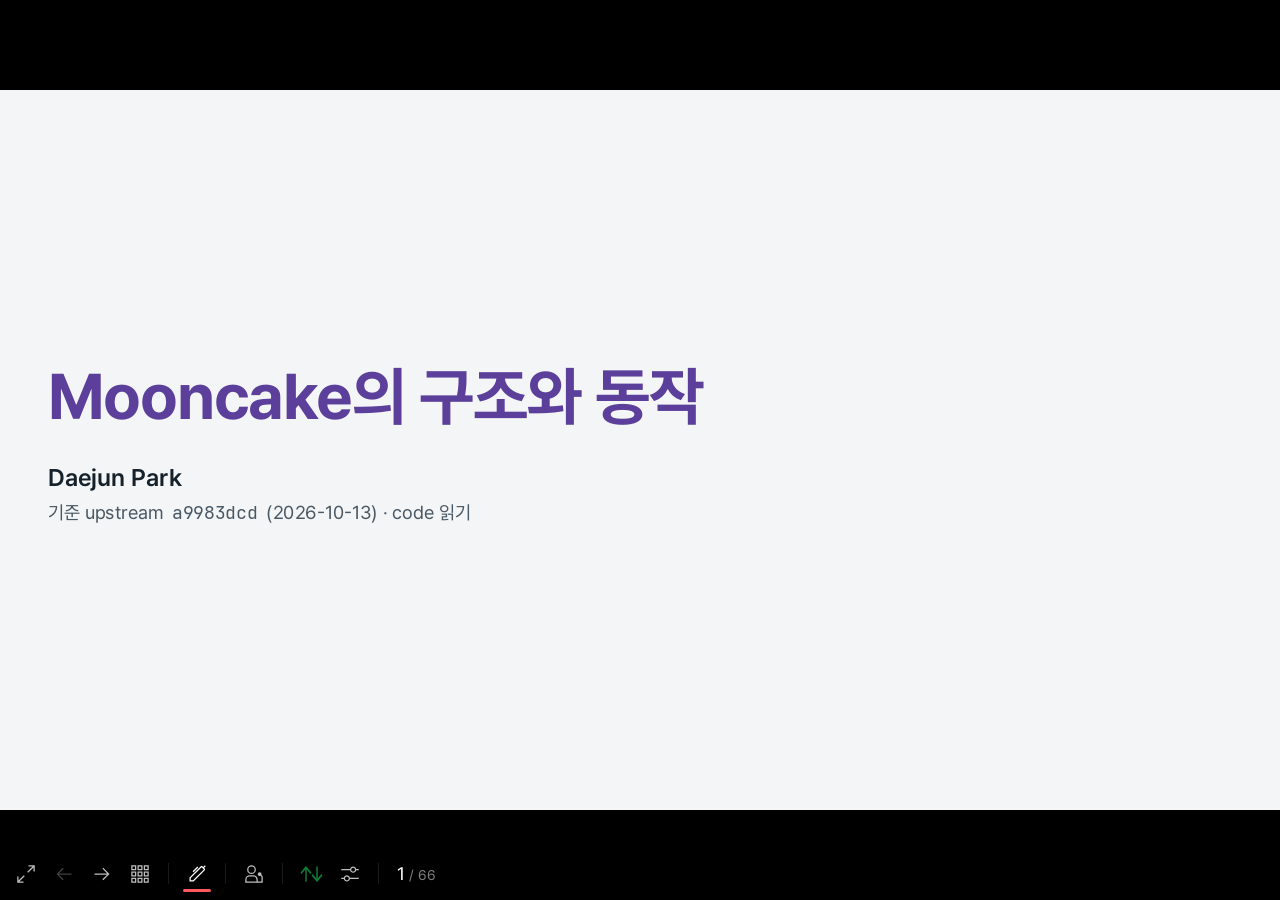
==== index.html @ ca45b79c "Deck build 2026-10-19 (mooncake_study 01-seminar, notes excluded)" ====
<!DOCTYPE html>
<html lang="en">
<head>
<meta charset="utf-8">
<meta name="viewport" content="width=device-width, initial-scale=1">
<title>Mooncake의 구조와 동작 - Slidev</title>
<link rel="icon" href="./favicon.svg">
<meta http-equiv="Content-Type" content="text/html; charset=UTF-8">
<meta property="slidev:version" content="53.0.0">
<meta property="og:title" content="Mooncake의 구조와 동작 - Slidev">  <script type="module" crossorigin src="./assets/index-Ou_PilcK.js"></script>
  <link rel="modulepreload" crossorigin href="./assets/rolldown-runtime-XKyaHtl9.js">
  <link rel="modulepreload" crossorigin href="./assets/modules/shiki-CAIk6gcZ.js">
  <link rel="modulepreload" crossorigin href="./assets/slidev/utils-6lGIOtKX.js">
  <link rel="modulepreload" crossorigin href="./assets/modules/vue-Cpk2nfyh.js">
  <link rel="stylesheet" crossorigin href="./assets/modules/shiki-V4-KMA-J.css">
  <link rel="stylesheet" crossorigin href="./assets/index-D2dKww7X.css">
</head>
<body>
  <div id="app"></div>
  <div id="mermaid-rendering-container"></div>
  
</body>
</html>
---- assets/modules/shiki-V4-KMA-J.css ----
.shiki-magic-move-container{white-space:pre;position:relative}.shiki-magic-move-line-number{opacity:.3;-webkit-user-select:none;user-select:none}.shiki-magic-move-item{transition:color var(--smm-duration,.5s) var(--smm-easing,"ease");display:inline-block}.shiki-magic-move-enter-active,.shiki-magic-move-leave-active,.shiki-magic-move-move{transition:all var(--smm-duration,.5s) var(--smm-easing,"ease")}.shiki-magic-move-container-resize,.shiki-magic-move-container-restyle{transition:all var(--smm-duration,.5s) var(--smm-easing,"ease");transition-delay:calc(var(--smm-duration,.5s)*var(--smm-delay-container,1))}.shiki-magic-move-move{transition-delay:calc(var(--smm-duration,.5s)*var(--smm-delay-move,1) + var(--smm-stagger,0));z-index:1}.shiki-magic-move-enter-active{transition-delay:calc(var(--smm-duration,.5s)*var(--smm-delay-enter,1) + var(--smm-stagger,0));z-index:1}.shiki-magic-move-leave-active{transition-delay:calc(var(--smm-duration,.5s)*var(--smm-delay-leave,1) + var(--smm-stagger,0))}.shiki-magic-move-enter-from,.shiki-magic-move-leave-to{opacity:0}br.shiki-magic-move-leave-active{display:none}.v-popper__popper{z-index:10000;outline:none;top:0;left:0}.v-popper__popper.v-popper__popper--hidden{visibility:hidden;opacity:0;pointer-events:none;transition:opacity .15s,visibility .15s}.v-popper__popper.v-popper__popper--shown{visibility:visible;opacity:1;transition:opacity .15s}.v-popper__popper.v-popper__popper--skip-transition,.v-popper__popper.v-popper__popper--skip-transition>.v-popper__wrapper{transition:none!important}.v-popper__backdrop{width:100%;height:100%;display:none;position:absolute;top:0;left:0}.v-popper__inner{box-sizing:border-box;position:relative;overflow-y:auto}.v-popper__inner>div{z-index:1;max-width:inherit;max-height:inherit;position:relative}.v-popper__arrow-container{width:10px;height:10px;position:absolute}.v-popper__popper--arrow-overflow .v-popper__arrow-container,.v-popper__popper--no-positioning .v-popper__arrow-container{display:none}.v-popper__arrow-inner,.v-popper__arrow-outer{border-style:solid;width:0;height:0;position:absolute;top:0;left:0}.v-popper__arrow-inner{visibility:hidden;border-width:7px}.v-popper__arrow-outer{border-width:6px}.v-popper__popper[data-popper-placement^=top] .v-popper__arrow-inner,.v-popper__popper[data-popper-placement^=bottom] .v-popper__arrow-inner{left:-2px}.v-popper__popper[data-popper-placement^=top] .v-popper__arrow-outer,.v-popper__popper[data-popper-placement^=bottom] .v-popper__arrow-outer{left:-1px}.v-popper__popper[data-popper-placement^=top] .v-popper__arrow-inner,.v-popper__popper[data-popper-placement^=top] .v-popper__arrow-outer{border-bottom-width:0;border-bottom-color:#0000!important;border-left-color:#0000!important;border-right-color:#0000!important}.v-popper__popper[data-popper-placement^=top] .v-popper__arrow-inner{top:-2px}.v-popper__popper[data-popper-placement^=bottom] .v-popper__arrow-container{top:0}.v-popper__popper[data-popper-placement^=bottom] .v-popper__arrow-inner,.v-popper__popper[data-popper-placement^=bottom] .v-popper__arrow-outer{border-top-width:0;border-top-color:#0000!important;border-left-color:#0000!important;border-right-color:#0000!important}.v-popper__popper[data-popper-placement^=bottom] .v-popper__arrow-inner{top:-4px}.v-popper__popper[data-popper-placement^=bottom] .v-popper__arrow-outer{top:-6px}.v-popper__popper[data-popper-placement^=left] .v-popper__arrow-inner,.v-popper__popper[data-popper-placement^=right] .v-popper__arrow-inner{top:-2px}.v-popper__popper[data-popper-placement^=left] .v-popper__arrow-outer,.v-popper__popper[data-popper-placement^=right] .v-popper__arrow-outer{top:-1px}.v-popper__popper[data-popper-placement^=right] .v-popper__arrow-inner,.v-popper__popper[data-popper-placement^=right] .v-popper__arrow-outer{border-left-width:0;border-top-color:#0000!important;border-bottom-color:#0000!important;border-left-color:#0000!important}.v-popper__popper[data-popper-placement^=right] .v-popper__arrow-inner{left:-4px}.v-popper__popper[data-popper-placement^=right] .v-popper__arrow-outer{left:-6px}.v-popper__popper[data-popper-placement^=left] .v-popper__arrow-container{right:-10px}.v-popper__popper[data-popper-placement^=left] .v-popper__arrow-inner,.v-popper__popper[data-popper-placement^=left] .v-popper__arrow-outer{border-right-width:0;border-top-color:#0000!important;border-bottom-color:#0000!important;border-right-color:#0000!important}.v-popper__popper[data-popper-placement^=left] .v-popper__arrow-inner{left:-2px}.v-popper--theme-tooltip .v-popper__inner{color:#fff;background:#000c;border-radius:6px;padding:7px 12px 6px}.v-popper--theme-tooltip .v-popper__arrow-outer{border-color:#000c}.v-popper--theme-dropdown .v-popper__inner{color:#000;background:#fff;border:1px solid #ddd;border-radius:6px;box-shadow:0 6px 30px #0000001a}.v-popper--theme-dropdown .v-popper__arrow-inner{visibility:visible;border-color:#fff}.v-popper--theme-dropdown .v-popper__arrow-outer{border-color:#ddd}:root{--twoslash-border-color:#8888;--twoslash-underline-color:currentColor;--twoslash-highlighted-border:#c37d0d50;--twoslash-highlighted-bg:#c37d0d20;--twoslash-popup-bg:#f8f8f8;--twoslash-popup-color:inherit;--twoslash-popup-shadow:#00000014 0px 1px 4px;--twoslash-docs-color:#888;--twoslash-docs-font:sans-serif;--twoslash-code-font:inherit;--twoslash-code-font-size:1em;--twoslash-matched-color:inherit;--twoslash-unmatched-color:#888;--twoslash-cursor-color:#8888;--twoslash-error-color:#d45656;--twoslash-error-bg:#d4565620;--twoslash-warn-color:#c37d0d;--twoslash-warn-bg:#c37d0d20;--twoslash-tag-color:#3772cf;--twoslash-tag-bg:#3772cf20;--twoslash-tag-warn-color:var(--twoslash-warn-color);--twoslash-tag-warn-bg:var(--twoslash-warn-bg);--twoslash-tag-annotate-color:#1ba673;--twoslash-tag-annotate-bg:#1ba67320}@media (prefers-reduced-motion:reduce){.twoslash *{transition:none!important}}.twoslash:hover .twoslash-hover{border-color:var(--twoslash-underline-color)}.twoslash .twoslash-hover{border-bottom:1px dotted #0000;transition:border-color .3s;position:relative}.twoslash .twoslash-popup-container{opacity:0;background:var(--twoslash-popup-bg);color:var(--twoslash-popup-color);border:1px solid var(--twoslash-border-color);pointer-events:none;z-index:10;-webkit-user-select:none;user-select:none;text-align:left;box-shadow:var(--twoslash-popup-shadow);border-radius:4px;flex-direction:column;transition:opacity .3s;display:inline-flex;position:absolute;transform:translateY(1.1em)}.twoslash .twoslash-query-persisted .twoslash-popup-container{z-index:9;transform:translateY(1.5em)}.twoslash .twoslash-hover:hover .twoslash-popup-container,.twoslash .twoslash-error-hover:hover .twoslash-popup-container,.twoslash .twoslash-query-persisted .twoslash-popup-container,.twoslash .twoslash-query-line .twoslash-popup-container{opacity:1;pointer-events:auto}.twoslash .twoslash-popup-container:hover{-webkit-user-select:auto;user-select:auto}.twoslash .twoslash-popup-arrow{border-top:1px solid var(--twoslash-border-color);border-right:1px solid var(--twoslash-border-color);background:var(--twoslash-popup-bg);pointer-events:none;width:6px;height:6px;position:absolute;top:-4px;left:1em;transform:rotate(-45deg)}.twoslash .twoslash-popup-code,.twoslash .twoslash-popup-error,.twoslash .twoslash-popup-docs{padding:6px 8px!important}.twoslash .twoslash-popup-code{font-family:var(--twoslash-code-font);font-size:var(--twoslash-code-font-size)}.twoslash .twoslash-popup-docs{color:var(--twoslash-docs-color);font-family:var(--twoslash-docs-font);border-top:1px solid var(--twoslash-border-color);font-size:.8em}.twoslash .twoslash-popup-error{color:var(--twoslash-error-color);background-color:var(--twoslash-error-bg);font-family:var(--twoslash-docs-font);font-size:.8em}.twoslash .twoslash-popup-docs-tags{font-family:var(--twoslash-docs-font);flex-direction:column;display:flex}.twoslash .twoslash-popup-docs-tags,.twoslash .twoslash-popup-docs-tag-name{margin-right:.5em}.twoslash .twoslash-popup-docs-tag-name{font-family:var(--twoslash-code-font)}.twoslash .twoslash-query-line .twoslash-popup-container{margin-bottom:1.4em;position:relative;transform:translateY(.6em)}.twoslash .twoslash-error-line{background-color:var(--twoslash-error-bg);border-left:3px solid var(--twoslash-error-color);color:var(--twoslash-error-color);width:max-content;min-width:100%;margin:.2em 0;padding:6px 12px;position:relative}.twoslash .twoslash-error-line.twoslash-error-level-warning{background-color:var(--twoslash-warn-bg);border-left:3px solid var(--twoslash-warn-color);color:var(--twoslash-warn-color)}.twoslash .twoslash-error{background:url("data:image/svg+xml,%3Csvg%20xmlns%3D'http%3A%2F%2Fwww.w3.org%2F2000%2Fsvg'%20viewBox%3D'0%200%206%203'%20enable-background%3D'new%200%200%206%203'%20height%3D'3'%20width%3D'6'%3E%3Cg%20fill%3D'%23c94824'%3E%3Cpolygon%20points%3D'5.5%2C0%202.5%2C3%201.1%2C3%204.1%2C0'%2F%3E%3Cpolygon%20points%3D'4%2C0%206%2C2%206%2C0.6%205.4%2C0'%2F%3E%3Cpolygon%20points%3D'0%2C2%201%2C3%202.4%2C3%200%2C0.6'%2F%3E%3C%2Fg%3E%3C%2Fsvg%3E") 0 100% repeat-x;padding-bottom:2px}.twoslash .twoslash-error.twoslash-error-level-warning{background:url("data:image/svg+xml,%3Csvg%20xmlns%3D'http%3A%2F%2Fwww.w3.org%2F2000%2Fsvg'%20viewBox%3D'0%200%206%203'%20enable-background%3D'new%200%200%206%203'%20height%3D'3'%20width%3D'6'%3E%3Cg%20fill%3D'%23c37d0d'%3E%3Cpolygon%20points%3D'5.5%2C0%202.5%2C3%201.1%2C3%204.1%2C0'%2F%3E%3Cpolygon%20points%3D'4%2C0%206%2C2%206%2C0.6%205.4%2C0'%2F%3E%3Cpolygon%20points%3D'0%2C2%201%2C3%202.4%2C3%200%2C0.6'%2F%3E%3C%2Fg%3E%3C%2Fsvg%3E") 0 100% repeat-x;padding-bottom:2px}.twoslash .twoslash-completion-cursor{position:relative}.twoslash .twoslash-completion-cursor .twoslash-completion-list{-webkit-user-select:none;user-select:none;z-index:8;box-shadow:var(--twoslash-popup-shadow);background:var(--twoslash-popup-bg);border:1px solid var(--twoslash-border-color);margin:3px 0 0 -1px;display:inline-block;position:absolute;top:0;left:0;transform:translateY(1.2em)}.twoslash-completion-list{flex-direction:column;gap:4px;width:240px;padding:4px;font-size:.8rem;display:flex}.twoslash-completion-list:hover{-webkit-user-select:auto;user-select:auto}.twoslash-completion-list:before{background-color:var(--twoslash-cursor-color);content:" ";width:2px;height:1.4em;position:absolute;top:-1.6em;left:-1px}.twoslash-completion-list li{align-items:center;gap:.25em;line-height:1em;display:flex;overflow:hidden}.twoslash-completion-list li span.twoslash-completions-unmatched{color:var(--twoslash-unmatched-color)}.twoslash-completion-list .deprecated{opacity:.5;text-decoration:line-through}.twoslash-completion-list li span.twoslash-completions-matched{color:var(--twoslash-matched-color)}.twoslash-highlighted{background-color:var(--twoslash-highlighted-bg);border:1px solid var(--twoslash-highlighted-border);border-radius:4px;margin:-1px -3px;padding:1px 2px}.twoslash-completion-list .twoslash-completions-icon{color:var(--twoslash-unmatched-color);flex:none;width:1em}.twoslash .twoslash-tag-line{background-color:var(--twoslash-tag-bg);border-left:3px solid var(--twoslash-tag-color);color:var(--twoslash-tag-color);align-items:center;gap:.3em;width:max-content;min-width:100%;margin:.2em 0;padding:6px 10px;display:flex;position:relative}.twoslash .twoslash-tag-line .twoslash-tag-icon{width:1.1em;color:inherit}.twoslash .twoslash-tag-line.twoslash-tag-error-line{background-color:var(--twoslash-error-bg);border-left:3px solid var(--twoslash-error-color);color:var(--twoslash-error-color)}.twoslash .twoslash-tag-line.twoslash-tag-warn-line{background-color:var(--twoslash-tag-warn-bg);border-left:3px solid var(--twoslash-tag-warn-color);color:var(--twoslash-tag-warn-color)}.twoslash .twoslash-tag-line.twoslash-tag-annotate-line{background-color:var(--twoslash-tag-annotate-bg);border-left:3px solid var(--twoslash-tag-annotate-color);color:var(--twoslash-tag-annotate-color)}:root{--twoslash-popup-bg:var(--vp-c-bg,inherit);--twoslash-popup-color:var(--vp-c-text-1);--twoslash-docs-color:var(--vp-c-text-1);--twoslash-docs-font:var(--vp-font-family-base);--twoslash-code-font:var(--vp-font-family-mono);--twoslash-code-size:var(--vp-code-font-size);--twoslash-underline-color:#8888;--twoslash-border-color:var(--vp-c-border);--twoslash-cursor-color:var(--vp-c-brand);--twoslash-matched-color:var(--vp-c-brand);--twoslash-unmatched-color:var(--vp-c-text-2)}.v-popper--theme-twoslash{z-index:calc(var(--vp-z-index-local-nav) - 1)}.v-popper--theme-twoslash .v-popper__inner{background:var(--twoslash-popup-bg);color:var(--twoslash-popup-color);border-color:var(--twoslash-border-color)}.v-popper--theme-twoslash .v-popper__arrow-outer{border-color:var(--twoslash-border-color)}.v-popper--theme-twoslash .v-popper__arrow-inner{border-color:var(--twoslash-popup-bg)}.twoslash-popup-container{transform:translateY(1.5em)}.twoslash-query-persisted .twoslash-popup-container{transform:translateY(1.8em)}.twoslash .v-popper{display:inline-block}.twoslash-completion-list .twoslash-completions-icon{color:var(--twoslash-unmatched-color)!important}.twoslash-floating .twoslash-popup-code{width:fit-content;min-width:100%;max-width:600px;line-height:var(--vp-code-line-height);font-size:var(--twoslash-code-size);white-space:pre-wrap;padding:6px 12px;transition:color .5s;display:block}.twoslash-floating .twoslash-popup-docs,.twoslash-floating .twoslash-popup-error{font-family:var(--twoslash-docs-font);text-wrap:balance;max-width:700px;max-height:500px;font-size:.9em;overflow:hidden auto;padding:12px!important}.twoslash-floating .twoslash-popup-docs p:first-child,.twoslash-floating .twoslash-popup-error p:first-child{margin-top:0}.twoslash-floating .twoslash-popup-docs p:last-child,.twoslash-floating .twoslash-popup-error p:last-child{margin-bottom:0}.twoslash-floating .twoslash-popup-docs{border-top:1px solid var(--twoslash-border-color);color:var(--twoslash-docs-color)}.twoslash-floating .twoslash-popup-error{color:var(--twoslash-error-color)}.twoslash-floating .twoslash-popup-error.twoslash-error-level-warning{color:var(--twoslash-warn-color)}.twoslash-floating .twoslash-popup-docs p,.twoslash-floating .twoslash-popup-error p{text-wrap:balance;margin:6px 0}.twoslash-floating .twoslash-popup-docs pre .twoslash-floating .twoslash-popup-error pre{background-color:var(--vp-code-block-bg);border-radius:8px;margin:6px -2px;padding:12px;overflow-x:auto}.twoslash-floating .twoslash-popup-docs-tags{flex-direction:column;display:flex;padding:8px 12px!important}.twoslash-floating .twoslash-popup-docs-tags .twoslash-popup-docs-tag-name{font-family:var(--twoslash-code-font);color:var(--twoslash-unmatched-color);margin-right:.5em}.twoslash-completion-cursor{background:var(--twoslash-cursor-color);-webkit-user-select:none;user-select:none;width:2px;height:1.2em;margin-bottom:-.2em;display:inline-block}.twoslash-floating.twoslash-completion .v-popper__arrow-container{display:none}.twoslash-floating.twoslash-completion .twoslash-completion-list{font-family:var(--twoslash-code-font);padding:6px;font-size:var(--twoslash-code-size)!important}.twoslash-floating.twoslash-completion .twoslash-completion-list li{padding:3px 0}.twoslash-error:empty,.twoslash-error-empty{vertical-align:middle;min-width:.55em;min-height:1.2em;display:inline-block}
---- assets/index-D2dKww7X.css ----
*,:before,:after{box-sizing:border-box;border-style:solid;border-width:0;border-color:var(--un-default-border-color,#e5e7eb)}:before,:after{--un-content:""}html,:host{-webkit-text-size-adjust:100%;tab-size:4;font-feature-settings:normal;font-variation-settings:normal;-webkit-tap-highlight-color:transparent;font-family:ui-sans-serif,system-ui,sans-serif,Apple Color Emoji,Segoe UI Emoji,Segoe UI Symbol,Noto Color Emoji;line-height:1.5}body{line-height:inherit;margin:0}hr{height:0;color:inherit;border-top-width:1px}abbr:where([title]){-webkit-text-decoration:underline dotted;text-decoration:underline dotted}h1,h2,h3,h4,h5,h6{font-size:inherit;font-weight:inherit}a{color:inherit;-webkit-text-decoration:inherit;text-decoration:inherit}b,strong{font-weight:bolder}code,kbd,samp,pre{font-feature-settings:normal;font-variation-settings:normal;font-family:ui-monospace,SFMono-Regular,Menlo,Monaco,Consolas,Liberation Mono,Courier New,monospace;font-size:1em}small{font-size:80%}sub,sup{vertical-align:baseline;font-size:75%;line-height:0;position:relative}sub{bottom:-.25em}sup{top:-.5em}table{text-indent:0;border-color:inherit;border-collapse:collapse}button,input,optgroup,select,textarea{font-feature-settings:inherit;font-variation-settings:inherit;font-family:inherit;font-size:100%;font-weight:inherit;line-height:inherit;color:inherit;margin:0;padding:0}button,select{text-transform:none}button,[type=button],[type=reset],[type=submit]{-webkit-appearance:button;background-color:#0000;background-image:none}:-moz-focusring{outline:auto}:-moz-ui-invalid{box-shadow:none}progress{vertical-align:baseline}::-webkit-inner-spin-button{height:auto}::-webkit-outer-spin-button{height:auto}[type=search]{-webkit-appearance:textfield;outline-offset:-2px}::-webkit-search-decoration{-webkit-appearance:none}::-webkit-file-upload-button{-webkit-appearance:button;font:inherit}summary{display:list-item}blockquote,dl,dd,h1,h2,h3,h4,h5,h6,hr,figure,p,pre{margin:0}fieldset{margin:0;padding:0}legend{padding:0}ol,ul,menu{margin:0;padding:0;list-style:none}dialog{padding:0}textarea{resize:vertical}input::placeholder,textarea::placeholder{opacity:1;color:#9ca3af}button,[role=button]{cursor:pointer}:disabled{cursor:default}img,svg,video,canvas,audio,iframe,embed,object{vertical-align:middle;display:block}img,video{max-width:100%;height:auto}[hidden]:where(:not([hidden=until-found])){display:none}*,:before,:after,::backdrop{--un-rotate:0;--un-rotate-x:0;--un-rotate-y:0;--un-rotate-z:0;--un-scale-x:1;--un-scale-y:1;--un-scale-z:1;--un-skew-x:0;--un-skew-y:0;--un-translate-x:0;--un-translate-y:0;--un-translate-z:0;--un-pan-x: ;--un-pan-y: ;--un-pinch-zoom: ;--un-scroll-snap-strictness:proximity;--un-ordinal: ;--un-slashed-zero: ;--un-numeric-figure: ;--un-numeric-spacing: ;--un-numeric-fraction: ;--un-border-spacing-x:0;--un-border-spacing-y:0;--un-ring-offset-shadow:0 0 #0000;--un-ring-shadow:0 0 #0000;--un-shadow-inset: ;--un-shadow:0 0 #0000;--un-ring-inset: ;--un-ring-offset-width:0px;--un-ring-offset-color:#fff;--un-ring-width:0px;--un-ring-color:#93c5fd80;--un-blur: ;--un-brightness: ;--un-contrast: ;--un-drop-shadow: ;--un-grayscale: ;--un-hue-rotate: ;--un-invert: ;--un-saturate: ;--un-sepia: ;--un-backdrop-blur: ;--un-backdrop-brightness: ;--un-backdrop-contrast: ;--un-backdrop-grayscale: ;--un-backdrop-hue-rotate: ;--un-backdrop-invert: ;--un-backdrop-opacity: ;--un-backdrop-saturate: ;--un-backdrop-sepia: }.prose{color:var(--un-prose-body);max-width:65ch}.prose :where(p):not(:where([class~=not-prose],[class~=not-prose] *)){margin-top:1.25em;margin-bottom:1.25em}.prose :where([class~=lead]):not(:where([class~=not-prose],[class~=not-prose] *)){color:var(--un-prose-lead);margin-top:1.2em;margin-bottom:1.2em;font-size:1.25em;line-height:1.6}.prose :where(a):not(:where([class~=not-prose],[class~=not-prose] *)){color:var(--un-prose-links);font-weight:500;text-decoration:underline}.prose :where(strong):not(:where([class~=not-prose],[class~=not-prose] *)){color:var(--un-prose-bold);font-weight:600}.prose :where(a strong):not(:where([class~=not-prose],[class~=not-prose] *)),.prose :where(blockquote strong):not(:where([class~=not-prose],[class~=not-prose] *)),.prose :where(thead th strong):not(:where([class~=not-prose],[class~=not-prose] *)){color:inherit}.prose :where(ol):not(:where([class~=not-prose],[class~=not-prose] *)){margin-top:1.25em;margin-bottom:1.25em;padding-inline-start:1.625em;list-style-type:decimal}.prose :where(ol[type=A]):not(:where([class~=not-prose],[class~=not-prose] *)){list-style-type:upper-alpha}.prose :where(ol[type=a]):not(:where([class~=not-prose],[class~=not-prose] *)){list-style-type:lower-alpha}.prose :where(ol[type=A s]):not(:where([class~=not-prose],[class~=not-prose] *)){list-style-type:upper-alpha}.prose :where(ol[type=a s]):not(:where([class~=not-prose],[class~=not-prose] *)){list-style-type:lower-alpha}.prose :where(ol[type=I]):not(:where([class~=not-prose],[class~=not-prose] *)){list-style-type:upper-roman}.prose :where(ol[type=i]):not(:where([class~=not-prose],[class~=not-prose] *)){list-style-type:lower-roman}.prose :where(ol[type=I s]):not(:where([class~=not-prose],[class~=not-prose] *)){list-style-type:upper-roman}.prose :where(ol[type=i s]):not(:where([class~=not-prose],[class~=not-prose] *)){list-style-type:lower-roman}.prose :where(ol[type="1"]):not(:where([class~=not-prose],[class~=not-prose] *)){list-style-type:decimal}.prose :where(ul):not(:where([class~=not-prose],[class~=not-prose] *)){margin-top:1.25em;margin-bottom:1.25em;padding-inline-start:1.625em;list-style-type:disc}.prose :where(ol>li):not(:where([class~=not-prose],[class~=not-prose] *))::marker{color:var(--un-prose-counters);font-weight:400}.prose :where(ul>li):not(:where([class~=not-prose],[class~=not-prose] *))::marker{color:var(--un-prose-bullets)}.prose :where(dt):not(:where([class~=not-prose],[class~=not-prose] *)){color:var(--un-prose-headings);margin-top:1.25em;font-weight:600}.prose :where(hr):not(:where([class~=not-prose],[class~=not-prose] *)){border-color:var(--un-prose-hr);border-top-width:1px;margin-top:3em;margin-bottom:3em}.prose :where(blockquote):not(:where([class~=not-prose],[class~=not-prose] *)){color:var(--un-prose-quotes);border-inline-start-width:.25rem;border-inline-start-color:var(--un-prose-quote-borders);quotes:"“""”""‘""’";margin-top:1.6em;margin-bottom:1.6em;padding-inline-start:1em;font-style:italic;font-weight:500}.prose :where(blockquote p:first-of-type):not(:where([class~=not-prose],[class~=not-prose] *)):before{content:open-quote}.prose :where(blockquote p:last-of-type):not(:where([class~=not-prose],[class~=not-prose] *)):after{content:close-quote}.prose :where(h1):not(:where([class~=not-prose],[class~=not-prose] *)){color:var(--un-prose-headings);margin-top:0;margin-bottom:.888889em;font-size:2.25em;font-weight:800;line-height:1.11111}.prose :where(h1 strong):not(:where([class~=not-prose],[class~=not-prose] *)){color:inherit;font-weight:900}.prose :where(h2):not(:where([class~=not-prose],[class~=not-prose] *)){color:var(--un-prose-headings);margin-top:2em;margin-bottom:1em;font-size:1.5em;font-weight:700;line-height:1.33333}.prose :where(h2 strong):not(:where([class~=not-prose],[class~=not-prose] *)){color:inherit;font-weight:800}.prose :where(h3):not(:where([class~=not-prose],[class~=not-prose] *)){color:var(--un-prose-headings);margin-top:1.6em;margin-bottom:.6em;font-size:1.25em;font-weight:600;line-height:1.6}.prose :where(h3 strong):not(:where([class~=not-prose],[class~=not-prose] *)){color:inherit;font-weight:700}.prose :where(h4):not(:where([class~=not-prose],[class~=not-prose] *)){color:var(--un-prose-headings);margin-top:1.5em;margin-bottom:.5em;font-weight:600;line-height:1.5}.prose :where(h4 strong):not(:where([class~=not-prose],[class~=not-prose] *)){color:inherit;font-weight:700}.prose :where(img):not(:where([class~=not-prose],[class~=not-prose] *)){margin-top:2em;margin-bottom:2em}.prose :where(picture):not(:where([class~=not-prose],[class~=not-prose] *)){margin-top:2em;margin-bottom:2em;display:block}.prose :where(video):not(:where([class~=not-prose],[class~=not-prose] *)){margin-top:2em;margin-bottom:2em}.prose :where(kbd):not(:where([class~=not-prose],[class~=not-prose] *)){color:var(--un-prose-kbd);box-shadow:0 0 0 1px rgb(var(--un-prose-kbd-shadows) / 10%), 0 3px 0 rgb(var(--un-prose-kbd-shadows) / 10%);padding-top:.1875em;padding-inline-end:.375em;padding-bottom:.1875em;border-radius:.3125rem;padding-inline-start:.375em;font-family:inherit;font-size:.875em;font-weight:500}.prose :where(code):not(:where([class~=not-prose],[class~=not-prose] *)){color:var(--un-prose-code);font-size:.875em;font-weight:600}.prose :where(code):not(:where([class~=not-prose],[class~=not-prose] *)):before,.prose :where(code):not(:where([class~=not-prose],[class~=not-prose] *)):after{content:"`"}.prose :where(a code):not(:where([class~=not-prose],[class~=not-prose] *)),.prose :where(h1 code):not(:where([class~=not-prose],[class~=not-prose] *)){color:inherit}.prose :where(h2 code):not(:where([class~=not-prose],[class~=not-prose] *)){color:inherit;font-size:.875em}.prose :where(h3 code):not(:where([class~=not-prose],[class~=not-prose] *)){color:inherit;font-size:.9em}.prose :where(h4 code):not(:where([class~=not-prose],[class~=not-prose] *)),.prose :where(blockquote code):not(:where([class~=not-prose],[class~=not-prose] *)),.prose :where(thead th code):not(:where([class~=not-prose],[class~=not-prose] *)){color:inherit}.prose :where(pre):not(:where([class~=not-prose],[class~=not-prose] *)){color:var(--un-prose-pre-code);background-color:var(--un-prose-pre-bg);padding-top:.857143em;padding-inline-end:1.14286em;padding-bottom:.857143em;border-radius:.375rem;margin-top:1.71429em;margin-bottom:1.71429em;padding-inline-start:1.14286em;font-size:.875em;font-weight:400;line-height:1.71429;overflow-x:auto}.prose :where(pre code):not(:where([class~=not-prose],[class~=not-prose] *)){font-weight:inherit;color:inherit;font-size:inherit;font-family:inherit;line-height:inherit;background-color:#0000;border-width:0;border-radius:0;padding:0}.prose :where(pre code):not(:where([class~=not-prose],[class~=not-prose] *)):before,.prose :where(pre code):not(:where([class~=not-prose],[class~=not-prose] *)):after{content:none}.prose :where(table):not(:where([class~=not-prose],[class~=not-prose] *)){table-layout:auto;width:100%;margin-top:2em;margin-bottom:2em;font-size:.875em;line-height:1.71429}.prose :where(thead):not(:where([class~=not-prose],[class~=not-prose] *)){border-bottom-width:1px;border-bottom-color:var(--un-prose-th-borders)}.prose :where(thead th):not(:where([class~=not-prose],[class~=not-prose] *)){color:var(--un-prose-headings);vertical-align:bottom;padding-inline-end:.571429em;padding-bottom:.571429em;padding-inline-start:.571429em;font-weight:600}.prose :where(tbody tr):not(:where([class~=not-prose],[class~=not-prose] *)){border-bottom-width:1px;border-bottom-color:var(--un-prose-td-borders)}.prose :where(tbody tr:last-child):not(:where([class~=not-prose],[class~=not-prose] *)){border-bottom-width:0}.prose :where(tbody td):not(:where([class~=not-prose],[class~=not-prose] *)){vertical-align:baseline}.prose :where(tfoot):not(:where([class~=not-prose],[class~=not-prose] *)){border-top-width:1px;border-top-color:var(--un-prose-th-borders)}.prose :where(tfoot td):not(:where([class~=not-prose],[class~=not-prose] *)){vertical-align:top}.prose :where(th,td):not(:where([class~=not-prose],[class~=not-prose] *)){text-align:start}.prose :where(figure>*):not(:where([class~=not-prose],[class~=not-prose] *)){margin-top:0;margin-bottom:0}.prose :where(figcaption):not(:where([class~=not-prose],[class~=not-prose] *)){color:var(--un-prose-captions);margin-top:.857143em;font-size:.875em;line-height:1.42857}.prose{font-size:1rem;line-height:1.75}.prose :where(picture>img):not(:where([class~=not-prose],[class~=not-prose] *)){margin-top:0;margin-bottom:0}.prose :where(li):not(:where([class~=not-prose],[class~=not-prose] *)){margin-top:.5em;margin-bottom:.5em}.prose :where(ol>li):not(:where([class~=not-prose],[class~=not-prose] *)),.prose :where(ul>li):not(:where([class~=not-prose],[class~=not-prose] *)){padding-inline-start:.375em}.prose :where():not(:where([class~=not-prose],[class~=not-prose] *)){margin-top:1.25em;margin-bottom:1.25em}.prose :where(ul ul,ul ol,ol ul,ol ol):not(:where([class~=not-prose],[class~=not-prose] *)){margin-top:.75em;margin-bottom:.75em}.prose :where(dl):not(:where([class~=not-prose],[class~=not-prose] *)){margin-top:1.25em;margin-bottom:1.25em}.prose :where(dd):not(:where([class~=not-prose],[class~=not-prose] *)){margin-top:.5em;padding-inline-start:1.625em}.prose :where(hr+*):not(:where([class~=not-prose],[class~=not-prose] *)),.prose :where(h2+*):not(:where([class~=not-prose],[class~=not-prose] *)),.prose :where(h3+*):not(:where([class~=not-prose],[class~=not-prose] *)),.prose :where(h4+*):not(:where([class~=not-prose],[class~=not-prose] *)){margin-top:0}.prose :where(thead th:first-child):not(:where([class~=not-prose],[class~=not-prose] *)){padding-inline-start:0}.prose :where(thead th:last-child):not(:where([class~=not-prose],[class~=not-prose] *)){padding-inline-end:0}.prose :where(tbody td,tfoot td):not(:where([class~=not-prose],[class~=not-prose] *)){padding-top:.571429em;padding-inline-end:.571429em;padding-bottom:.571429em;padding-inline-start:.571429em}.prose :where(tbody td:first-child,tfoot td:first-child):not(:where([class~=not-prose],[class~=not-prose] *)){padding-inline-start:0}.prose :where(tbody td:last-child,tfoot td:last-child):not(:where([class~=not-prose],[class~=not-prose] *)){padding-inline-end:0}.prose :where(figure):not(:where([class~=not-prose],[class~=not-prose] *)){margin-top:2em;margin-bottom:2em}.prose :where():not(:where([class~=not-prose],[class~=not-prose] *)){margin-top:0;margin-bottom:0}.prose{--un-prose-body:#374151;--un-prose-invert-body:#d1d5db;--un-prose-headings:#111827;--un-prose-invert-headings:white;--un-prose-lead:#4b5563;--un-prose-invert-lead:#9ca3af;--un-prose-links:#111827;--un-prose-invert-links:white;--un-prose-bold:#111827;--un-prose-invert-bold:white;--un-prose-counters:#6b7280;--un-prose-invert-counters:#9ca3af;--un-prose-bullets:#d1d5db;--un-prose-invert-bullets:#4b5563;--un-prose-hr:#e5e7eb;--un-prose-invert-hr:#374151;--un-prose-quotes:#111827;--un-prose-invert-quotes:#f3f4f6;--un-prose-quote-borders:#e5e7eb;--un-prose-invert-quote-borders:#374151;--un-prose-captions:#6b7280;--un-prose-invert-captions:#9ca3af;--un-prose-kbd:#111827;--un-prose-invert-kbd:white;--un-prose-kbd-shadows:#111827;--un-prose-invert-kbd-shadows:white;--un-prose-code:#111827;--un-prose-invert-code:white;--un-prose-pre-code:#e5e7eb;--un-prose-invert-pre-code:#d1d5db;--un-prose-pre-bg:#1f2937;--un-prose-invert-pre-bg:#00000080;--un-prose-th-borders:#d1d5db;--un-prose-invert-th-borders:#4b5563;--un-prose-td-borders:#e5e7eb;--un-prose-invert-td-borders:#374151}.dark .dark\:prose-invert{--un-prose-body:var(--un-prose-invert-body);--un-prose-headings:var(--un-prose-invert-headings);--un-prose-lead:var(--un-prose-invert-lead);--un-prose-links:var(--un-prose-invert-links);--un-prose-bold:var(--un-prose-invert-bold);--un-prose-counters:var(--un-prose-invert-counters);--un-prose-bullets:var(--un-prose-invert-bullets);--un-prose-hr:var(--un-prose-invert-hr);--un-prose-quotes:var(--un-prose-invert-quotes);--un-prose-quote-borders:var(--un-prose-invert-quote-borders);--un-prose-captions:var(--un-prose-invert-captions);--un-prose-kbd:var(--un-prose-invert-kbd);--un-prose-kbd-shadows:var(--un-prose-invert-kbd-shadows);--un-prose-code:var(--un-prose-invert-code);--un-prose-pre-code:var(--un-prose-invert-pre-code);--un-prose-pre-bg:var(--un-prose-invert-pre-bg);--un-prose-th-borders:var(--un-prose-invert-th-borders);--un-prose-td-borders:var(--un-prose-invert-td-borders)}.container{width:100%}.z-context-menu{z-index:60}.z-label{z-index:40}.z-menu{z-index:20}.z-modal{z-index:70}.z-nav{z-index:50}.slidev-glass-effect{--un-bg-opacity:1;background-color:rgb(255 255 255/var(--un-bg-opacity));--un-shadow:var(--un-shadow-inset) 0 20px 25px -5px var(--un-shadow-color,#0000001a),var(--un-shadow-inset) 0 8px 10px -6px var(--un-shadow-color,#0000001a);box-shadow:var(--un-ring-offset-shadow), var(--un-ring-shadow), var(--un-shadow);--un-backdrop-blur:blur(8px);-webkit-backdrop-filter:var(--un-backdrop-blur) var(--un-backdrop-brightness) var(--un-backdrop-contrast) var(--un-backdrop-grayscale) var(--un-backdrop-hue-rotate) var(--un-backdrop-invert) var(--un-backdrop-opacity) var(--un-backdrop-saturate) var(--un-backdrop-sepia);backdrop-filter:var(--un-backdrop-blur) var(--un-backdrop-brightness) var(--un-backdrop-contrast) var(--un-backdrop-grayscale) var(--un-backdrop-hue-rotate) var(--un-backdrop-invert) var(--un-backdrop-opacity) var(--un-backdrop-saturate) var(--un-backdrop-sepia);border-width:1px;border-color:#9ca3af33;--un-bg-opacity:.75!important}.border-main,.dark [border~=dark\:main],.dark [dark\:border~=main],[border-main=""],[border~=main]{border-color:#9ca3af33}.border-primary,.hover\:border-primary:hover{border-color:var(--slidev-theme-primary)}.bg-active{background-color:#9ca3af1a}.bg-main{--un-bg-opacity:1;background-color:rgb(255 255 255/var(--un-bg-opacity))}.dark .bg-main,.dark .slidev-glass-effect{--un-bg-opacity:1;background-color:rgb(18 18 18/var(--un-bg-opacity))}.bg-primary,[bg-primary=""]{background-color:var(--slidev-theme-primary)}.hover\:bg-active:hover,[hover\:bg-active=""]:hover{background-color:#9ca3af1a}.dark .text-main{--un-text-opacity:1;color:rgb(221 221 221/var(--un-text-opacity))}.text-main{--un-text-opacity:1;color:rgb(24 24 24/var(--un-text-opacity))}.text-primary,[text-primary=""]{color:var(--slidev-theme-primary)}@media (width>=640px){.container{max-width:640px}}@media (width>=768px){.container{max-width:768px}}@media (width>=1024px){.container{max-width:1024px}}@media (width>=1280px){.container{max-width:1280px}}@media (width>=1536px){.container{max-width:1536px}}:root{--color-note:#0969da;--color-tip:#1a7f37;--color-warning:#9a6700;--color-severe:#bc4c00;--color-caution:#d1242f;--color-important:#8250df}@media (prefers-color-scheme:dark){:root{--color-note:#2f81f7;--color-tip:#3fb950;--color-warning:#d29922;--color-severe:#db6d28;--color-caution:#f85149;--color-important:#a371f7}}.markdown-alert{color:inherit;border-left:.25em solid #888;margin-bottom:16px;padding:.5rem 1rem}.markdown-alert>:first-child{margin-top:0}.markdown-alert>:last-child{margin-bottom:0}.markdown-alert .markdown-alert-title{align-items:center;font-weight:500;line-height:1;display:flex}.markdown-alert .markdown-alert-title .octicon{vertical-align:text-bottom;fill:currentColor;margin-right:.5rem;display:inline-block;overflow:visible!important}.markdown-alert.markdown-alert-note{border-left-color:var(--color-note)}.markdown-alert.markdown-alert-note .markdown-alert-title{color:var(--color-note)}.markdown-alert.markdown-alert-important{border-left-color:var(--color-important)}.markdown-alert.markdown-alert-important .markdown-alert-title{color:var(--color-important)}.markdown-alert.markdown-alert-warning{border-left-color:var(--color-warning)}.markdown-alert.markdown-alert-warning .markdown-alert-title{color:var(--color-warning)}.markdown-alert.markdown-alert-tip{border-left-color:var(--color-tip)}.markdown-alert.markdown-alert-tip .markdown-alert-title{color:var(--color-tip)}.markdown-alert.markdown-alert-caution{border-left-color:var(--color-caution)}.markdown-alert.markdown-alert-caution .markdown-alert-title{color:var(--color-caution)}:root{--slidev-code-background:#f5f5f5;--slidev-code-foreground:#1b1b1b;--slidev-code-font-family:"JetBrains Mono",ui-monospace,SFMono-Regular,Menlo,Monaco,Consolas,"Liberation Mono","Courier New",monospace;--slidev-code-padding:8px;--slidev-code-font-size:12px;--slidev-code-line-height:18px;--slidev-code-radius:4px;--slidev-code-margin:4px 0;--slidev-theme-primary:#3ab9d5;--slidev-transition-duration:.5s;--slidev-slide-container-background:black;--slidev-controls-foreground:white;--slidev-code-tab-divider:#e5e5e5;--slidev-code-tab-text-color:#67676c;--slidev-code-tab-font-size:12px;--slidev-code-tab-active-text-color:#3c3c43}html.dark{--slidev-code-background:#1b1b1b;--slidev-code-foreground:#eee;--slidev-code-tab-divider:#222;--slidev-code-tab-text-color:#98989f;--slidev-code-tab-active-text-color:#dfdfd6}html,body,#app,#page-root{width:100%;height:100vh;height:calc(var(--vh,1vh) * 100);-webkit-print-color-adjust:exact;print-color-adjust:exact;--un-bg-opacity:1;background-color:rgb(255 255 255/var(--un-bg-opacity));margin:0;padding:0;font-family:Pretendard,ui-sans-serif,system-ui,-apple-system,BlinkMacSystemFont,Segoe UI,Roboto,Helvetica Neue,Arial,Noto Sans,sans-serif,Apple Color Emoji,Segoe UI Emoji,Segoe UI Symbol,Noto Color Emoji;overflow:hidden}.dark html,.dark body,.dark #app,.dark #page-root{--un-bg-opacity:1;background-color:rgb(18 18 18/var(--un-bg-opacity))}html{background:0 0}.slidev-icon-btn{aspect-ratio:1;-webkit-user-select:none;user-select:none;cursor:pointer;vertical-align:middle;opacity:.75;border-radius:.25rem;outline:none;justify-content:center;align-items:center;padding:.25rem;transition-property:color,background-color,border-color,text-decoration-color,fill,stroke,opacity,box-shadow,transform,filter,-webkit-backdrop-filter,backdrop-filter;transition-duration:.2s;transition-timing-function:cubic-bezier(.4,0,.2,1);display:inline-flex;position:relative}@media (width>=768px){.slidev-icon-btn{padding:.5rem}}.slidev-icon-btn:hover{--un-bg-opacity:.1;background-color:rgb(156 163 175/var(--un-bg-opacity))}.slidev-icon-btn:focus-visible{opacity:1;--un-outline-color-opacity:1;outline-width:2px;outline-color:rgb(0 0 0/var(--un-outline-color-opacity));outline-offset:2px;outline-style:solid}.dark .slidev-icon-btn:focus-visible{--un-outline-color-opacity:1;outline-color:rgb(255 255 255/var(--un-outline-color-opacity))}.slidev-icon-btn.shallow{opacity:.3}.slidev-icon-btn.active{opacity:1}.slidev-icon-btn.disabled{opacity:.25;pointer-events:none}.slidev-layout a.slidev-icon-btn{border-style:none}.slidev-layout a.slidev-icon-btn:hover{--un-text-opacity:1;color:rgb(255 255 255/var(--un-text-opacity));border-style:none}.slidev-icon{vertical-align:sub;line-height:1em;display:inline-block}.slidev-page{width:100%;position:relative;top:0;left:0;right:0}.slidev-note-with-clicks .slidev-note-fade{color:#888c}.dark .slidev-note-with-clicks .slidev-note-fade{color:#a1a1a1cc}.slidev-note-click-mark{-webkit-user-select:none;user-select:none;--un-text-opacity:1;color:rgb(167 139 250/var(--un-text-opacity));background-color:#a78bfa1a;border-width:1px;border-color:#0000;border-radius:.25rem;align-items:center;padding-left:.25rem;padding-right:.25rem;font-family:JetBrains Mono,ui-monospace,SFMono-Regular,Menlo,Monaco,Consolas,Liberation Mono,Courier New,monospace;font-size:.7em;display:inline-flex}.slidev-note-click-mark.slidev-note-click-mark-active{--un-border-opacity:1;border-width:1px;border-color:rgb(167 139 250/var(--un-border-opacity))}.slidev-note-click-mark.slidev-note-click-mark-past{filter:saturate(0);opacity:.5}.slidev-note-click-mark.slidev-note-click-mark-future{opacity:.5}.slidev-note-click-mark:before{content:"";--un-icon:url("data:image/svg+xml;utf8,%3Csvg viewBox='0 0 32 32' width='1.2em' height='1.2em' xmlns='http://www.w3.org/2000/svg' %3E%3Cpath fill='currentColor' d='M23 28a1 1 0 0 1-.71-.29l-6.13-6.14l-3.33 5a1 1 0 0 1-1 .44a1 1 0 0 1-.81-.7l-6-20A1 1 0 0 1 6.29 5l20 6a1 1 0 0 1 .7.81a1 1 0 0 1-.44 1l-5 3.33l6.14 6.13a1 1 0 0 1 0 1.42l-4 4A1 1 0 0 1 23 28m0-2.41L25.59 23l-7.16-7.15l5.25-3.5L7.49 7.49l4.86 16.19l3.5-5.25Z'/%3E%3C/svg%3E");-webkit-mask:var(--un-icon) no-repeat;-webkit-mask:var(--un-icon) no-repeat;mask:var(--un-icon) no-repeat;color:inherit;opacity:.8;background-color:currentColor;width:1.2em;height:1.2em;display:inline-block;-webkit-mask-size:100% 100%;mask-size:100% 100%}.slidev-note-click-mark:after{content:attr(data-clicks);display:inline-block;transform:translateY(.1em)}.slidev-form-button{--un-text-opacity:1;color:rgb(255 255 255/var(--un-text-opacity));--un-border-opacity:1;border-bottom-width:2px;border-color:rgb(55 65 81/var(--un-border-opacity));--un-bg-opacity:1;background-color:rgb(107 114 128/var(--un-bg-opacity));border-radius:.25rem;padding:.25rem 1rem}.slidev-form-button:hover{--un-border-opacity:1;border-color:rgb(75 85 99/var(--un-border-opacity));--un-bg-opacity:1;background-color:rgb(156 163 175/var(--un-bg-opacity))}.slidev-form-button.primary{--un-border-opacity:1;border-color:rgb(17 94 89/var(--un-border-opacity));--un-bg-opacity:1;background-color:rgb(13 148 136/var(--un-bg-opacity))}.slidev-form-button.primary:hover{--un-border-opacity:1;border-color:rgb(15 118 110/var(--un-border-opacity));--un-bg-opacity:1;background-color:rgb(20 184 166/var(--un-bg-opacity))}.rough-annotation{transform:scale(calc(1 / var(--slidev-slide-scale)))}.slidev-layout-iframe{--slidev-iframe-raster:max(var(--slidev-slide-scale,1), 1);width:calc(100% * var(--slidev-iframe-raster));height:calc(100% * var(--slidev-iframe-raster));transform:scale(calc(var(--slidev-iframe-scale,1) / var(--slidev-iframe-raster)));transform-origin:0 0}#twoslash-container{position:fixed}#twoslash-container .v-popper__wrapper:not(.no-slide-scale>*){zoom:var(--slidev-slide-scale)}#twoslash-container .v-popper__popper:not(.no-slide-scale>*){translate:calc(10px * (1 - var(--slidev-slide-scale))) 0;width:max-content}.slidev-note ul{margin:0}html.dark:root{--lightningcss-light: ;--lightningcss-dark:initial;color-scheme:dark}html.dark .shiki{color:var(--shiki-dark,inherit);--twoslash-popup-bg:var(--shiki-dark-bg,inherit)}html.dark .shiki span{color:var(--shiki-dark)}html:not(.dark) .shiki{color:var(--shiki-light,inherit);--twoslash-popup-bg:var(--shiki-light-bg,inherit)}html:not(.dark) .shiki span{color:var(--shiki-light)}.twoslash-meta-line.twoslash-popover-line{margin-top:-10px}.slidev-code-wrapper{scroll-padding:var(--slidev-code-padding);margin:var(--slidev-code-margin)!important}.slidev-code-wrapper:-webkit-scrollbar{width:0}.slidev-code{background:var(--slidev-code-background);overflow:auto;font-family:var(--slidev-code-font-family)!important;padding:var(--slidev-code-padding)!important;font-size:var(--slidev-code-font-size)!important;line-height:var(--slidev-code-line-height)!important;border-radius:var(--slidev-code-radius)!important}.slidev-code-block-title,.slidev-code-group-tabs{background:var(--slidev-code-background);color:var(--slidev-code-tab-text-color);padding-left:var(--slidev-code-padding);padding-right:var(--slidev-code-padding);font-size:var(--slidev-code-tab-font-size);border-radius:var(--slidev-code-radius) var(--slidev-code-radius) 0 0;box-shadow:inset 0 -1px var(--slidev-code-tab-divider);align-items:center;gap:8px;display:flex}.slidev-code-block-title{padding:var(--slidev-code-padding)}.slidev-code-tab{font-size:var(--slidev-code-tab-font-size);white-space:nowrap;cursor:pointer;padding:var(--slidev-code-padding);color:var(--slidev-code-tab-text-color);border-bottom:2px solid #0000;align-items:center;gap:8px;transition:color .25s;display:flex;position:relative}.slidev-code-tab:hover{color:var(--slidev-code-tab-active-text-color)!important}.slidev-code-group-blocks .slidev-code-wrapper{margin:0!important}.slidev-code-group-blocks .slidev-code{border-radius:0 0 var(--slidev-code-radius) var(--slidev-code-radius)!important}.slidev-code-group-blocks .slidev-code-wrapper.active{display:block}.slidev-code-group-blocks .slidev-code-wrapper{display:none}.slidev-code-block-title+.slidev-code,.slidev-code-group-tabs+.slidev-code{border-top-left-radius:0!important;border-top-right-radius:0!important}.slidev-code .slidev-code-dishonored{opacity:.3;pointer-events:none}.slidev-code-line-numbers .slidev-code code{counter-reset:step;counter-increment:step calc(var(--start,1) - 1)}.slidev-code-line-numbers .slidev-code code .line:before{content:counter(step);counter-increment:step;text-align:right;--un-text-opacity:1;width:1rem;color:rgb(156 163 175/var(--un-text-opacity));margin-right:1.5rem;display:inline-block}.dark .slidev-code-line-numbers .slidev-code code .line:before{--un-text-opacity:1;color:rgb(75 85 99/var(--un-text-opacity))}.slidev-note :not(pre)>code,.slidev-layout :not(pre)>code{background:var(--slidev-code-background);border-radius:var(--slidev-code-radius);padding:.125rem .375rem;font-size:.9em;font-weight:300}.slidev-note :not(pre)>code:after,.slidev-note :not(pre)>code:before{content:""}.slidev-layout :not(pre)>code:before{margin-right:-.08em}.katex,.katex :after,.katex :before{border-color:currentColor}.slidev-katex-wrapper .mord.dishonored{opacity:.3}.slide-left-enter-active,.slide-left-leave-active,.slide-right-enter-active,.slide-right-leave-active,.slide-up-enter-active,.slide-up-leave-active,.slide-down-enter-active,.slide-down-leave-active{transition:all var(--slidev-transition-duration) ease}.slide-left-enter-from,.slide-right-leave-to{translate:100%}.slide-left-leave-to,.slide-right-enter-from{translate:-100%}.slide-up-enter-from,.slide-down-leave-to{translate:0 100%}.slide-up-leave-to,.slide-down-enter-from{translate:0 -100%}.fade-enter-active,.fade-leave-active{transition:opacity var(--slidev-transition-duration) ease}.fade-enter-from,.fade-leave-to{opacity:0}.fade-out-leave-active{transition:opacity calc(var(--slidev-transition-duration) * .6) ease-out}.fade-out-enter-active{transition:opacity calc(var(--slidev-transition-duration) * .8) ease-in;transition-delay:calc(var(--slidev-transition-duration) * .6)}.fade-out-enter-from,.fade-out-leave-to{opacity:0}:root{--twoslash-popup-bg:var(--slidev-code-background);--twoslash-popup-color:var(--slidev-code-foreground);--twoslash-docs-color:inherit;--twoslash-docs-font:inherit;--twoslash-code-font:"JetBrains Mono",ui-monospace,SFMono-Regular,Menlo,Monaco,Consolas,"Liberation Mono","Courier New",monospace;--twoslash-underline-color:#8888;--twoslash-border-color:#8888;--twoslash-cursor-color:var(--slidev-theme-primary);--twoslash-matched-color:var(--slidev-theme-primary)}.twoslash-popup-container{font-size:13px}.twoslash-popup-container .twoslash-popup-code{font-size:.85em}.twoslash-floating .twoslash-popup-docs-tags .twoslash-popup-docs-tag-name{color:inherit;opacity:.5}.slidev-vclick-target{transition:all .1s}.slidev-vclick-target.slidev-vclick-anim-none{transition:none}.slidev-vclick-target.slidev-vclick-anim-fade-in{transition:all .3s}.slidev-vclick-hidden{opacity:0!important;pointer-events:none!important;-webkit-user-select:none!important;user-select:none!important}.slidev-vclick-hidden.slidev-vclick-anim-fade{opacity:.5!important}.slidev-vclick-hidden.slidev-vclick-anim-fade-in{opacity:0!important}.slidev-vclick-hidden.slidev-vclick-anim-up{translate:0 20px}.slidev-vclick-hidden.slidev-vclick-anim-down{translate:0 -20px}.slidev-vclick-hidden.slidev-vclick-anim-left{translate:20px}.slidev-vclick-hidden.slidev-vclick-anim-right{translate:-20px}.slidev-vclick-hidden.slidev-vclick-anim-scale{scale:.9}.slidev-vclick-display-none{display:none!important}.slidev-vclick-fade{opacity:.5}.slidev-layout{height:100%;padding:2.5rem 3.5rem;font-size:1.1rem}.slidev-layout pre,.slidev-layout code{-webkit-user-select:text;user-select:text}.slidev-layout code{font-family:JetBrains Mono,ui-monospace,SFMono-Regular,Menlo,Monaco,Consolas,Liberation Mono,Courier New,monospace}.slidev-layout h1{margin-bottom:1rem;font-size:2.25rem;line-height:2.5rem}.slidev-layout h6{letter-spacing:.1em;text-transform:uppercase;padding-top:.25rem;font-size:.875rem;font-weight:500;line-height:1.25rem}:where(.slidev-layout) h6{opacity:.4}.slidev-layout p{margin-top:1rem;margin-bottom:1rem;line-height:1.5rem}.slidev-layout ul{list-style:square}.slidev-layout ol{list-style:decimal}.slidev-layout li{line-height:1.8em}.slidev-layout blockquote{background:var(--slidev-code-background);color:var(--slidev-code-foreground);border-left-width:1px;border-color:var(--slidev-theme-primary);border-radius:.25rem;padding:.25rem .5rem;font-size:.875rem;line-height:1.25rem}.slidev-layout blockquote>*{margin-top:0;margin-bottom:0}.slidev-layout table{width:100%}.slidev-layout tr{border-color:#9ca3af33;border-bottom-width:1px}.slidev-layout th{text-align:left;font-weight:400}.slidev-layout a{border-style:dashed;border-color:currentColor;border-bottom-width:1px}.slidev-layout a:hover{color:var(--slidev-theme-primary);border-style:solid}.slidev-layout td,.slidev-layout th{padding:.75rem .5rem}.slidev-layout b,.slidev-layout strong{font-weight:600}.slidev-layout kbd{--un-bg-opacity:.05;background-color:rgb(156 163 175/var(--un-bg-opacity));border-width:1px 1px 2px;border-color:#9ca3af33;border-radius:.25rem;padding:.125rem .25rem;font-family:JetBrains Mono,ui-monospace,SFMono-Regular,Menlo,Monaco,Consolas,Liberation Mono,Courier New,monospace;font-size:.75rem;line-height:1rem}.slidev-layout h1,[dir=ltr] h1,.slidev-layout [dir=ltr] h1,.slidev-layout h6,[dir=ltr] h6,.slidev-layout [dir=ltr] h6{margin-left:-.05em;margin-right:0}.slidev-layout li,[dir=ltr] li,.slidev-layout [dir=ltr] li{margin-left:1.1em;margin-right:0;padding-left:.2em;padding-right:0}[dir=rtl] h1,.slidev-layout [dir=rtl] h1,[dir=rtl] h6,.slidev-layout [dir=rtl] h6{margin-left:0;margin-right:-.05em}[dir=rtl] li,.slidev-layout [dir=rtl] li{margin-left:0;margin-right:1.1em;padding-left:0;padding-right:.2em}.slidev-layout h1+p{opacity:.5;margin-top:-.5rem;margin-bottom:1rem}.slidev-layout p+h2,.slidev-layout ul+h2,.slidev-layout table+h2{margin-top:2.5rem}.slidev-layout h1{margin-bottom:1rem;margin-left:-.05em;font-size:2.25rem;line-height:2.5rem}.slidev-layout h2{font-size:1.875rem;line-height:2.25rem}.slidev-layout h3{font-size:1.5rem;line-height:2rem}.slidev-layout h4{font-size:1.25rem;line-height:1.75rem}.slidev-layout h5{font-size:1rem;line-height:1.5rem}.slidev-layout h6{letter-spacing:.1em;text-transform:uppercase;margin-left:-.05em;padding-top:.25rem;font-size:.875rem;font-weight:500;line-height:1.25rem}.slidev-layout h6:not(.opacity-100){opacity:.4}.slidev-layout.cover,.slidev-layout.intro{height:100%;display:grid}.slidev-layout.cover h1,.slidev-layout.intro h1{font-size:3.75rem;line-height:5rem}.slidev-layout.fact{text-align:center;height:100%;display:grid}.slidev-layout.fact h1{font-size:6rem;font-weight:700;line-height:1}.slidev-layout.fact h1+p{font-size:1.5rem;font-weight:700;line-height:2rem}.slidev-layout.statement{text-align:center;height:100%;display:grid}.slidev-layout.statement h1{font-size:3.75rem;font-weight:700;line-height:1}.slidev-layout.quote{height:100%;display:grid}.slidev-layout.quote h1+p{margin-top:.5rem}.slidev-layout.section h1{font-size:3.75rem;font-weight:500;line-height:5rem}:root{--prism-scheme:light;--prism-foreground:#6e6e6e;--prism-background:#f4f4f4;--prism-comment:#a8a8a8;--prism-string:#555;--prism-literal:#333;--prism-keyword:#000;--prism-function:#4f4f4f;--prism-deleted:#333;--prism-class:#333;--prism-builtin:#757575;--prism-property:#333;--prism-namespace:#4f4f4f;--prism-punctuation:#ababab;--prism-decorator:var(--prism-class);--prism-operator:var(--prism-punctuation);--prism-number:var(--prism-literal);--prism-boolean:var(--prism-literal);--prism-variable:var(--prism-literal);--prism-constant:var(--prism-literal);--prism-symbol:var(--prism-literal);--prism-interpolation:var(--prism-literal);--prism-selector:var(--prism-keyword);--prism-keyword-control:var(--prism-keyword);--prism-regex:var(--prism-string);--prism-json-property:var(--prism-property);--prism-inline-background:var(--prism-background);--prism-comment-style:italic;--prism-url-decoration:underline;--prism-line-number:#a5a5a5;--prism-line-number-gutter:#333;--prism-line-highlight-background:#eee;--prism-selection-background:#ddd;--prism-marker-color:var(--prism-foreground);--prism-marker-opacity:.4;--prism-marker-font-size:.8em;--prism-font-size:1em;--prism-line-height:1.5em;--prism-font-family:monospace;--prism-inline-font-size:var(--prism-font-size);--prism-block-font-size:var(--prism-font-size);--prism-tab-size:2;--prism-block-padding-x:1em;--prism-block-padding-y:1em;--prism-block-margin-x:0;--prism-block-margin-y:.5em;--prism-block-radius:.3em;--prism-inline-padding-x:.3em;--prism-inline-padding-y:.1em;--prism-inline-radius:.3em}div[class*=language-],pre[class*=language-],code[class*=language-]{font-size:var(--prism-font-size);font-family:var(--prism-font-family);text-align:left;white-space:pre;word-spacing:normal;word-break:normal;line-height:var(--prism-line-height);-moz-tab-size:var(--prism-tab-size);-o-tab-size:var(--prism-tab-size);tab-size:var(--prism-tab-size);-webkit-hyphens:none;hyphens:none;direction:ltr;color:var(--prism-foreground)!important}div[class*=language-],pre[class*=language-]{font-size:var(--prism-block-font-size);padding:var(--prism-block-padding-y) var(--prism-block-padding-x);margin:var(--prism-block-margin-y) var(--prism-block-margin-x);border-radius:var(--prism-block-radius);background:var(--prism-background);overflow:auto}:not(pre)>code[class*=language-]{font-size:var(--prism-inline-font-size);padding:var(--prism-inline-padding-y) var(--prism-inline-padding-x);border-radius:var(--prism-inline-radius);background:var(--prism-inline-background)}pre[class*=language-]::-moz-selection{background:var(--prism-selection-background)}pre[class*=language-] ::-moz-selection{background:var(--prism-selection-background)}code[class*=language-]::-moz-selection{background:var(--prism-selection-background)}code[class*=language-] ::-moz-selection{background:var(--prism-selection-background)}pre[class*=language-]::selection{background:var(--prism-selection-background)}pre[class*=language-] ::selection{background:var(--prism-selection-background)}code[class*=language-]::selection{background:var(--prism-selection-background)}code[class*=language-] ::selection{background:var(--prism-selection-background)}.token.comment,.token.prolog,.token.doctype,.token.cdata{color:var(--prism-comment);font-style:var(--prism-comment-style)}.token.namespace{color:var(--prism-namespace)}.token.interpolation{color:var(--prism-interpolation)}.token.string{color:var(--prism-string)}.token.punctuation{color:var(--prism-punctuation)}.token.operator{color:var(--prism-operator)}.token.keyword.module,.token.keyword.control-flow{color:var(--prism-keyword-control)}.token.url,.token.symbol,.token.inserted{color:var(--prism-symbol)}.token.constant{color:var(--prism-constant)}.token.string.url{-webkit-text-decoration:var(--prism-url-decoration);text-decoration:var(--prism-url-decoration)}.token.boolean,.language-json .token.boolean{color:var(--prism-boolean)}.token.number,.language-json .token.number{color:var(--prism-number)}.token.variable{color:var(--prism-variable)}.token.keyword{color:var(--prism-keyword)}.token.atrule,.token.attr-value,.token.selector{color:var(--prism-selector)}.token.function{color:var(--prism-function)}.token.deleted{color:var(--prism-deleted)}.token.important,.token.bold{font-weight:700}.token.italic{font-style:italic}.token.class-name{color:var(--prism-class)}.token.tag,.token.builtin{color:var(--prism-builtin)}.token.attr-name,.token.property,.token.entity{color:var(--prism-property)}.language-json .token.property{color:var(--prism-json-property)}.token.regex{color:var(--prism-regex)}.token.decorator,.token.annotation{color:var(--prism-decorator)}.line-numbers .line-numbers-rows{border-right-color:var(--prism-line-number)}.line-numbers-rows>span:before{color:var(--prism-line-number-gutter)}.line-highlight{background:var(--prism-line-highlight-background)}.cm-s-vars.CodeMirror{background-color:var(--cm-background);color:var(--cm-foreground)}.cm-s-vars .CodeMirror-gutters{background:var(--cm-line-number-gutter);color:var(--cm-line-number);border:none}.cm-s-vars .CodeMirror-guttermarker,.cm-s-vars .CodeMirror-guttermarker-subtle,.cm-s-vars .CodeMirror-linenumber{color:var(--cm-line-number)}.cm-s-vars div.CodeMirror-selected,.cm-s-vars.CodeMirror-focused div.CodeMirror-selected{background:var(--cm-selection-background)}.cm-s-vars .CodeMirror-line::selection{background:var(--cm-selection-background)}.cm-s-vars .CodeMirror-line>span::selection{background:var(--cm-selection-background)}.cm-s-vars .CodeMirror-line>span>span::selection{background:var(--cm-selection-background)}.cm-s-vars .CodeMirror-line::-moz-selection{background:var(--cm-selection-background)}.cm-s-vars .CodeMirror-line>span::-moz-selection{background:var(--cm-selection-background)}.cm-s-vars .CodeMirror-line>span>span::-moz-selection{background:var(--cm-selection-background)}.cm-s-vars .CodeMirror-activeline-background{background:var(--cm-line-highlight-background)}.cm-s-vars .cm-keyword{color:var(--cm-keyword)}.cm-s-vars .cm-variable,.cm-s-vars .cm-variable-2,.cm-s-vars .cm-variable-3,.cm-s-vars .cm-type{color:var(--cm-variable)}.cm-s-vars .cm-builtin{color:var(--cm-builtin)}.cm-s-vars .cm-atom{color:var(--cm-literal)}.cm-s-vars .cm-number{color:var(--cm-number)}.cm-s-vars .cm-def{color:var(--cm-decorator)}.cm-s-vars .cm-string,.cm-s-vars .cm-string-2{color:var(--cm-string)}.cm-s-vars .cm-comment{color:var(--cm-comment)}.cm-s-vars .cm-tag{color:var(--cm-builtin)}.cm-s-vars .cm-meta{color:var(--cm-namespace)}.cm-s-vars .cm-attribute,.cm-s-vars .cm-property{color:var(--cm-property)}.cm-s-vars .cm-qualifier{color:var(--cm-keyword)}.cm-s-vars .cm-error{color:var(--prism-deleted)}.cm-s-vars .cm-operator,.cm-s-vars .cm-bracket{color:var(--cm-punctuation)}.cm-s-vars .CodeMirror-matchingbracket{text-decoration:underline}.cm-s-vars .CodeMirror-cursor{border-left:1px solid}:root{--cm-scheme:var(--prism-scheme);--cm-foreground:var(--prism-foreground);--cm-background:var(--prism-background);--cm-comment:var(--prism-comment);--cm-string:var(--prism-string);--cm-literal:var(--prism-literal);--cm-keyword:var(--prism-keyword);--cm-function:var(--prism-function);--cm-deleted:var(--prism-deleted);--cm-class:var(--prism-class);--cm-builtin:var(--prism-builtin);--cm-property:var(--prism-property);--cm-namespace:var(--prism-namespace);--cm-punctuation:var(--prism-punctuation);--cm-decorator:var(--prism-decorator);--cm-operator:var(--prism-operator);--cm-number:var(--prism-number);--cm-boolean:var(--prism-boolean);--cm-variable:var(--prism-variable);--cm-constant:var(--prism-constant);--cm-symbol:var(--prism-symbol);--cm-interpolation:var(--prism-interpolation);--cm-selector:var(--prism-selector);--cm-keyword-control:var(--prism-keyword-control);--cm-regex:var(--prism-regex);--cm-json-property:var(--prism-json-property);--cm-inline-background:var(--prism-inline-background);--cm-comment-style:var(--prism-comment-style);--cm-url-decoration:var(--prism-url-decoration);--cm-line-number:var(--prism-line-number);--cm-line-number-gutter:var(--prism-line-number-gutter);--cm-line-highlight-background:var(--prism-line-highlight-background);--cm-selection-background:var(--prism-selection-background);--cm-marker-color:var(--prism-marker-color);--cm-marker-opacity:var(--prism-marker-opacity);--cm-marker-font-size:var(--prism-marker-font-size);--cm-font-size:var(--prism-font-size);--cm-line-height:var(--prism-line-height);--cm-font-family:var(--prism-font-family);--cm-inline-font-size:var(--prism-inline-font-size);--cm-block-font-size:var(--prism-block-font-size);--cm-tab-size:var(--prism-tab-size);--cm-block-padding-x:var(--prism-block-padding-x);--cm-block-padding-y:var(--prism-block-padding-y);--cm-block-margin-x:var(--prism-block-margin-x);--cm-block-margin-y:var(--prism-block-margin-y);--cm-block-radius:var(--prism-block-radius);--cm-inline-padding-x:var(--prism-inline-padding-x);--cm-inline-padding-y:var(--prism-inline-padding-y);--cm-inline-radius:var(--prism-inline-radius);--prism-font-family:var(--slidev-code-font-family);--prism-background:var(--slidev-code-background)}html:not(.dark){--prism-foreground:#393a34;--prism-comment:#a0ada0;--prism-string:#b56959;--prism-literal:#2f8a89;--prism-number:#296aa3;--prism-keyword:#1c6b48;--prism-function:#6c7834;--prism-boolean:#1c6b48;--prism-constant:#a65e2b;--prism-deleted:#a14f55;--prism-class:#2993a3;--prism-builtin:#ab5959;--prism-property:#b58451;--prism-namespace:#b05a78;--prism-punctuation:#8e8f8b;--prism-decorator:#bd8f8f;--prism-regex:#ab5e3f;--prism-json-property:#698c96}html.dark{--prism-foreground:#d4cfbf;--prism-comment:#758575;--prism-string:#d48372;--prism-literal:#429988;--prism-keyword:#4d9375;--prism-boolean:#1c6b48;--prism-number:#6394bf;--prism-variable:#c2b36e;--prism-function:#a1b567;--prism-deleted:#a14f55;--prism-class:#54b1bf;--prism-builtin:#e0a569;--prism-property:#dd8e6e;--prism-namespace:#db889a;--prism-punctuation:#858585;--prism-decorator:#bd8f8f;--prism-regex:#ab5e3f;--prism-json-property:#6b8b9e;--prism-line-number:#888;--prism-line-number-gutter:#eee;--prism-line-highlight-background:#444;--prism-selection-background:#444}@font-face{font-family:Pretendard;src:url(./Pretendard-Regular-BinLXi77.otf)format("opentype");font-weight:400;font-display:swap}@font-face{font-family:Pretendard;src:url(./Pretendard-SemiBold-BRaL1aMZ.otf)format("opentype");font-weight:600;font-display:swap}@font-face{font-family:Pretendard;src:url(./Pretendard-Bold-UAFkf6wV.otf)format("opentype");font-weight:700;font-display:swap}@font-face{font-family:JetBrains Mono;src:url(./JetBrainsMono-Regular-Dh36KTnx.ttf)format("truetype");font-weight:400;font-display:swap}@font-face{font-family:JetBrains Mono;src:url(./JetBrainsMono-Bold-DirYFTCx.ttf)format("truetype");font-weight:700;font-display:swap}:root{--paper:#f3f5f6;--paper-2:#e6eaed;--ink:#15212b;--ink-2:#4a5864;--ink-3:#9aa6af;--rule:#c9d2d8;--rpc:#1f5fa8;--bio:#d97a26;--log:#56616a;--loss:#c0342a;--ok:#2e7d4f;--written:#6c8496;--accent:#5b3f9a;--font-sans:"Pretendard", "Noto Sans KR", sans-serif;--font-mono:"JetBrains Mono", "D2Coding", monospace}html.dark{--paper:#121a21;--paper-2:#1d2832;--ink:#e6ecf0;--ink-2:#a9b6c0;--ink-3:#56636e;--rule:#2d3b46;--rpc:#5c9de2;--bio:#f0954a;--log:#a3adb4;--loss:#ef5b4d;--ok:#4cbf7d;--written:#8098aa;--accent:#b9a2e6}.slidev-layout{background:var(--paper);color:var(--ink);font-family:var(--font-sans)}.slidev-layout code,.mono{font-family:var(--font-mono)}.deck .slidev-layout,.slidev-layout.deck{padding:64px 72px 96px}.slidev-layout h1.claim{letter-spacing:-.01em;text-wrap:balance;color:var(--accent);margin:0 0 28px;font-size:54px;font-weight:700;line-height:1.2;position:relative}.slidev-layout h1.claim:after{content:"";border-bottom:2px solid var(--rule);position:absolute;bottom:-14px;left:0;right:0}.cover h1.claim:after{display:none}.slidev-layout .hook{color:var(--accent);opacity:1;margin:0 0 20px;font-size:38px;font-weight:600;line-height:1.3}.slidev-layout .hl{color:var(--accent);font-weight:700}.slidev-layout,div.slidev-note{word-break:keep-all;overflow-wrap:break-word;text-wrap:pretty}div.z-nav.rounded-md.shadow:has(.i-carbon\:pen){display:none!important}@font-face{font-display:block;font-family:KaTeX_AMS;font-style:normal;font-weight:400;src:url(./KaTeX_AMS-Regular-BQhdFMY1.woff2)format("woff2"),url(./KaTeX_AMS-Regular-DMm9YOAa.woff)format("woff"),url(./KaTeX_AMS-Regular-DRggAlZN.ttf)format("truetype")}@font-face{font-display:block;font-family:KaTeX_Caligraphic;font-style:normal;font-weight:700;src:url(./KaTeX_Caligraphic-Bold-Dq_IR9rO.woff2)format("woff2"),url(./KaTeX_Caligraphic-Bold-BEiXGLvX.woff)format("woff"),url(./KaTeX_Caligraphic-Bold-ATXxdsX0.ttf)format("truetype")}@font-face{font-display:block;font-family:KaTeX_Caligraphic;font-style:normal;font-weight:400;src:url(./KaTeX_Caligraphic-Regular-Di6jR-x-.woff2)format("woff2"),url(./KaTeX_Caligraphic-Regular-CTRA-rTL.woff)format("woff"),url(./KaTeX_Caligraphic-Regular-wX97UBjC.ttf)format("truetype")}@font-face{font-display:block;font-family:KaTeX_Fraktur;font-style:normal;font-weight:700;src:url(./KaTeX_Fraktur-Bold-CL6g_b3V.woff2)format("woff2"),url(./KaTeX_Fraktur-Bold-BsDP51OF.woff)format("woff"),url(./KaTeX_Fraktur-Bold-BdnERNNW.ttf)format("truetype")}@font-face{font-display:block;font-family:KaTeX_Fraktur;font-style:normal;font-weight:400;src:url(./KaTeX_Fraktur-Regular-CTYiF6lA.woff2)format("woff2"),url(./KaTeX_Fraktur-Regular-Dxdc4cR9.woff)format("woff"),url(./KaTeX_Fraktur-Regular-CB_wures.ttf)format("truetype")}@font-face{font-display:block;font-family:KaTeX_Main;font-style:normal;font-weight:700;src:url(./KaTeX_Main-Bold-Cx986IdX.woff2)format("woff2"),url(./KaTeX_Main-Bold-Jm3AIy58.woff)format("woff"),url(./KaTeX_Main-Bold-waoOVXN0.ttf)format("truetype")}@font-face{font-display:block;font-family:KaTeX_Main;font-style:italic;font-weight:700;src:url(./KaTeX_Main-BoldItalic-DxDJ3AOS.woff2)format("woff2"),url(./KaTeX_Main-BoldItalic-SpSLRI95.woff)format("woff"),url(./KaTeX_Main-BoldItalic-DzxPMmG6.ttf)format("truetype")}@font-face{font-display:block;font-family:KaTeX_Main;font-style:italic;font-weight:400;src:url(./KaTeX_Main-Italic-NWA7e6Wa.woff2)format("woff2"),url(./KaTeX_Main-Italic-BMLOBm91.woff)format("woff"),url(./KaTeX_Main-Italic-3WenGoN9.ttf)format("truetype")}@font-face{font-display:block;font-family:KaTeX_Main;font-style:normal;font-weight:400;src:url(./KaTeX_Main-Regular-B22Nviop.woff2)format("woff2"),url(./KaTeX_Main-Regular-Dr94JaBh.woff)format("woff"),url(./KaTeX_Main-Regular-ypZvNtVU.ttf)format("truetype")}@font-face{font-display:block;font-family:KaTeX_Math;font-style:italic;font-weight:700;src:url(./KaTeX_Math-BoldItalic-CZnvNsCZ.woff2)format("woff2"),url(./KaTeX_Math-BoldItalic-iY-2wyZ7.woff)format("woff"),url(./KaTeX_Math-BoldItalic-B3XSjfu4.ttf)format("truetype")}@font-face{font-display:block;font-family:KaTeX_Math;font-style:italic;font-weight:400;src:url(./KaTeX_Math-Italic-t53AETM-.woff2)format("woff2"),url(./KaTeX_Math-Italic-DA0__PXp.woff)format("woff"),url(./KaTeX_Math-Italic-flOr_0UB.ttf)format("truetype")}@font-face{font-display:block;font-family:KaTeX_SansSerif;font-style:normal;font-weight:700;src:url(./KaTeX_SansSerif-Bold-D1sUS0GD.woff2)format("woff2"),url(./KaTeX_SansSerif-Bold-DbIhKOiC.woff)format("woff"),url(./KaTeX_SansSerif-Bold-CFMepnvq.ttf)format("truetype")}@font-face{font-display:block;font-family:KaTeX_SansSerif;font-style:italic;font-weight:400;src:url(./KaTeX_SansSerif-Italic-C3H0VqGB.woff2)format("woff2"),url(./KaTeX_SansSerif-Italic-DN2j7dab.woff)format("woff"),url(./KaTeX_SansSerif-Italic-YYjJ1zSn.ttf)format("truetype")}@font-face{font-display:block;font-family:KaTeX_SansSerif;font-style:normal;font-weight:400;src:url(./KaTeX_SansSerif-Regular-DDBCnlJ7.woff2)format("woff2"),url(./KaTeX_SansSerif-Regular-CS6fqUqJ.woff)format("woff"),url(./KaTeX_SansSerif-Regular-BNo7hRIc.ttf)format("truetype")}@font-face{font-display:block;font-family:KaTeX_Script;font-style:normal;font-weight:400;src:url(./KaTeX_Script-Regular-D3wIWfF6.woff2)format("woff2"),url(./KaTeX_Script-Regular-D5yQViql.woff)format("woff"),url(./KaTeX_Script-Regular-C5JkGWo-.ttf)format("truetype")}@font-face{font-display:block;font-family:KaTeX_Size1;font-style:normal;font-weight:400;src:url(./KaTeX_Size1-Regular-mCD8mA8B.woff2)format("woff2"),url(./KaTeX_Size1-Regular-C195tn64.woff)format("woff"),url(./KaTeX_Size1-Regular-Dbsnue_I.ttf)format("truetype")}@font-face{font-display:block;font-family:KaTeX_Size2;font-style:normal;font-weight:400;src:url(./KaTeX_Size2-Regular-Dy4dx90m.woff2)format("woff2"),url(./KaTeX_Size2-Regular-oD1tc_U0.woff)format("woff"),url(./KaTeX_Size2-Regular-B7gKUWhC.ttf)format("truetype")}@font-face{font-display:block;font-family:KaTeX_Size3;font-style:normal;font-weight:400;src:url([data-uri])format("woff2"),url(./KaTeX_Size3-Regular-CTq5MqoE.woff)format("woff"),url(./KaTeX_Size3-Regular-DgpXs0kz.ttf)format("truetype")}@font-face{font-display:block;font-family:KaTeX_Size4;font-style:normal;font-weight:400;src:url(./KaTeX_Size4-Regular-Dl5lxZxV.woff2)format("woff2"),url(./KaTeX_Size4-Regular-BF-4gkZK.woff)format("woff"),url(./KaTeX_Size4-Regular-DWFBv043.ttf)format("truetype")}@font-face{font-display:block;font-family:KaTeX_Typewriter;font-style:normal;font-weight:400;src:url(./KaTeX_Typewriter-Regular-CO6r4hn1.woff2)format("woff2"),url(./KaTeX_Typewriter-Regular-C0xS9mPB.woff)format("woff"),url(./KaTeX_Typewriter-Regular-D3Ib7_Hf.ttf)format("truetype")}.katex{text-indent:0;text-rendering:auto;font:1.21em/1.2 KaTeX_Main,math,Times New Roman,serif;position:relative}.katex *{border-color:currentColor;-ms-high-contrast-adjust:none!important}.katex .katex-version:after{content:"0.18.10"}.katex .katex-mathml{clip-path:inset(50%);border:0;width:1px;height:1px;padding:0;position:absolute;overflow:hidden}.katex .katex-html>.katex-newline{display:block}.katex .katex-base{white-space:nowrap;width:min-content;position:relative}.katex .katex-base,.katex .katex-strut{display:inline-block}.katex .textbf{font-weight:700}.katex .textit{font-style:italic}.katex .textrm{font-family:KaTeX_Main}.katex .textsf{font-family:KaTeX_SansSerif}.katex .texttt{font-family:KaTeX_Typewriter}.katex .mathnormal{font-family:KaTeX_Math;font-style:italic}.katex .mathit{font-family:KaTeX_Main;font-style:italic}.katex .mathrm{font-style:normal}.katex .mathbf{font-family:KaTeX_Main;font-weight:700}.katex .boldsymbol{font-family:KaTeX_Math;font-style:italic;font-weight:700}.katex .amsrm,.katex .mathbb,.katex .textbb{font-family:KaTeX_AMS}.katex .mathcal{font-family:KaTeX_Caligraphic}.katex .mathfrak,.katex .textfrak{font-family:KaTeX_Fraktur}.katex .mathboldfrak,.katex .textboldfrak{font-family:KaTeX_Fraktur;font-weight:700}.katex .mathtt{font-family:KaTeX_Typewriter}.katex .mathscr,.katex .textscr{font-family:KaTeX_Script}.katex .mathsf,.katex .textsf{font-family:KaTeX_SansSerif}.katex .mathboldsf,.katex .textboldsf{font-family:KaTeX_SansSerif;font-weight:700}.katex .mathitsf,.katex .mathsfit,.katex .textitsf{font-family:KaTeX_SansSerif;font-style:italic}.katex .mainrm{font-family:KaTeX_Main;font-style:normal}.katex .vlist-t{border-collapse:collapse;table-layout:fixed;display:inline-table}.katex .vlist-r{display:table-row}.katex .vlist{vertical-align:bottom;display:table-cell;position:relative}.katex .vlist>span{height:0;display:block;position:relative}.katex .vlist>span>span{display:inline-block}.katex .vlist>span>.pstrut{width:0;overflow:hidden}.katex .vlist-t2{margin-right:-2px}.katex .vlist-s{vertical-align:bottom;width:2px;min-width:2px;font-size:1px;display:table-cell}.katex .katex-vbox{flex-direction:column;align-items:baseline;display:inline-flex}.katex .katex-thinbox{flex-direction:row;width:0;max-width:0;display:inline-flex}.katex .msupsub{text-align:left}.katex .mfrac>span>span{text-align:center}.katex .mfrac .frac-line{border-bottom-style:solid;width:100%;display:inline-block}.katex .katex-hdashline,.katex .katex-hline,.katex .katex-overline .overline-line,.katex .katex-rule,.katex .katex-underline .underline-line,.katex .mfrac .frac-line{min-height:1px}.katex .mspace{display:inline-block}.katex .katex-smash{line-height:0;display:inline}.katex .clap,.katex .llap,.katex .rlap{width:0;position:relative}.katex .clap>.katex-inner,.katex .llap>.katex-inner,.katex .rlap>.katex-inner{position:absolute}.katex .clap>.katex-fix,.katex .llap>.katex-fix,.katex .rlap>.katex-fix{display:inline-block}.katex .llap>.katex-inner{right:0}.katex .clap>.katex-inner,.katex .rlap>.katex-inner{left:0}.katex .clap>.katex-inner>span{margin-left:-50%;margin-right:50%}.katex .katex-rule{border:0 solid;display:inline-block;position:relative}.katex .katex-hline,.katex .katex-overline .overline-line,.katex .katex-underline .underline-line{border-bottom-style:solid;width:100%;display:inline-block}.katex .katex-hdashline{border-bottom-style:dashed;width:100%;display:inline-block}.katex .sqrt>.katex-root{margin-left:.277778em;margin-right:-.555556em}.katex .fontsize-ensurer.reset-size1.size1,.katex .katex-sizing.reset-size1.size1{font-size:1em}.katex .fontsize-ensurer.reset-size1.size2,.katex .katex-sizing.reset-size1.size2{font-size:1.2em}.katex .fontsize-ensurer.reset-size1.size3,.katex .katex-sizing.reset-size1.size3{font-size:1.4em}.katex .fontsize-ensurer.reset-size1.size4,.katex .katex-sizing.reset-size1.size4{font-size:1.6em}.katex .fontsize-ensurer.reset-size1.size5,.katex .katex-sizing.reset-size1.size5{font-size:1.8em}.katex .fontsize-ensurer.reset-size1.size6,.katex .katex-sizing.reset-size1.size6{font-size:2em}.katex .fontsize-ensurer.reset-size1.size7,.katex .katex-sizing.reset-size1.size7{font-size:2.4em}.katex .fontsize-ensurer.reset-size1.size8,.katex .katex-sizing.reset-size1.size8{font-size:2.88em}.katex .fontsize-ensurer.reset-size1.size9,.katex .katex-sizing.reset-size1.size9{font-size:3.456em}.katex .fontsize-ensurer.reset-size1.size10,.katex .katex-sizing.reset-size1.size10{font-size:4.148em}.katex .fontsize-ensurer.reset-size1.size11,.katex .katex-sizing.reset-size1.size11{font-size:4.976em}.katex .fontsize-ensurer.reset-size2.size1,.katex .katex-sizing.reset-size2.size1{font-size:.833333em}.katex .fontsize-ensurer.reset-size2.size2,.katex .katex-sizing.reset-size2.size2{font-size:1em}.katex .fontsize-ensurer.reset-size2.size3,.katex .katex-sizing.reset-size2.size3{font-size:1.16667em}.katex .fontsize-ensurer.reset-size2.size4,.katex .katex-sizing.reset-size2.size4{font-size:1.33333em}.katex .fontsize-ensurer.reset-size2.size5,.katex .katex-sizing.reset-size2.size5{font-size:1.5em}.katex .fontsize-ensurer.reset-size2.size6,.katex .katex-sizing.reset-size2.size6{font-size:1.66667em}.katex .fontsize-ensurer.reset-size2.size7,.katex .katex-sizing.reset-size2.size7{font-size:2em}.katex .fontsize-ensurer.reset-size2.size8,.katex .katex-sizing.reset-size2.size8{font-size:2.4em}.katex .fontsize-ensurer.reset-size2.size9,.katex .katex-sizing.reset-size2.size9{font-size:2.88em}.katex .fontsize-ensurer.reset-size2.size10,.katex .katex-sizing.reset-size2.size10{font-size:3.45667em}.katex .fontsize-ensurer.reset-size2.size11,.katex .katex-sizing.reset-size2.size11{font-size:4.14667em}.katex .fontsize-ensurer.reset-size3.size1,.katex .katex-sizing.reset-size3.size1{font-size:.714286em}.katex .fontsize-ensurer.reset-size3.size2,.katex .katex-sizing.reset-size3.size2{font-size:.857143em}.katex .fontsize-ensurer.reset-size3.size3,.katex .katex-sizing.reset-size3.size3{font-size:1em}.katex .fontsize-ensurer.reset-size3.size4,.katex .katex-sizing.reset-size3.size4{font-size:1.14286em}.katex .fontsize-ensurer.reset-size3.size5,.katex .katex-sizing.reset-size3.size5{font-size:1.28571em}.katex .fontsize-ensurer.reset-size3.size6,.katex .katex-sizing.reset-size3.size6{font-size:1.42857em}.katex .fontsize-ensurer.reset-size3.size7,.katex .katex-sizing.reset-size3.size7{font-size:1.71429em}.katex .fontsize-ensurer.reset-size3.size8,.katex .katex-sizing.reset-size3.size8{font-size:2.05714em}.katex .fontsize-ensurer.reset-size3.size9,.katex .katex-sizing.reset-size3.size9{font-size:2.46857em}.katex .fontsize-ensurer.reset-size3.size10,.katex .katex-sizing.reset-size3.size10{font-size:2.96286em}.katex .fontsize-ensurer.reset-size3.size11,.katex .katex-sizing.reset-size3.size11{font-size:3.55429em}.katex .fontsize-ensurer.reset-size4.size1,.katex .katex-sizing.reset-size4.size1{font-size:.625em}.katex .fontsize-ensurer.reset-size4.size2,.katex .katex-sizing.reset-size4.size2{font-size:.75em}.katex .fontsize-ensurer.reset-size4.size3,.katex .katex-sizing.reset-size4.size3{font-size:.875em}.katex .fontsize-ensurer.reset-size4.size4,.katex .katex-sizing.reset-size4.size4{font-size:1em}.katex .fontsize-ensurer.reset-size4.size5,.katex .katex-sizing.reset-size4.size5{font-size:1.125em}.katex .fontsize-ensurer.reset-size4.size6,.katex .katex-sizing.reset-size4.size6{font-size:1.25em}.katex .fontsize-ensurer.reset-size4.size7,.katex .katex-sizing.reset-size4.size7{font-size:1.5em}.katex .fontsize-ensurer.reset-size4.size8,.katex .katex-sizing.reset-size4.size8{font-size:1.8em}.katex .fontsize-ensurer.reset-size4.size9,.katex .katex-sizing.reset-size4.size9{font-size:2.16em}.katex .fontsize-ensurer.reset-size4.size10,.katex .katex-sizing.reset-size4.size10{font-size:2.5925em}.katex .fontsize-ensurer.reset-size4.size11,.katex .katex-sizing.reset-size4.size11{font-size:3.11em}.katex .fontsize-ensurer.reset-size5.size1,.katex .katex-sizing.reset-size5.size1{font-size:.555556em}.katex .fontsize-ensurer.reset-size5.size2,.katex .katex-sizing.reset-size5.size2{font-size:.666667em}.katex .fontsize-ensurer.reset-size5.size3,.katex .katex-sizing.reset-size5.size3{font-size:.777778em}.katex .fontsize-ensurer.reset-size5.size4,.katex .katex-sizing.reset-size5.size4{font-size:.888889em}.katex .fontsize-ensurer.reset-size5.size5,.katex .katex-sizing.reset-size5.size5{font-size:1em}.katex .fontsize-ensurer.reset-size5.size6,.katex .katex-sizing.reset-size5.size6{font-size:1.11111em}.katex .fontsize-ensurer.reset-size5.size7,.katex .katex-sizing.reset-size5.size7{font-size:1.33333em}.katex .fontsize-ensurer.reset-size5.size8,.katex .katex-sizing.reset-size5.size8{font-size:1.6em}.katex .fontsize-ensurer.reset-size5.size9,.katex .katex-sizing.reset-size5.size9{font-size:1.92em}.katex .fontsize-ensurer.reset-size5.size10,.katex .katex-sizing.reset-size5.size10{font-size:2.30444em}.katex .fontsize-ensurer.reset-size5.size11,.katex .katex-sizing.reset-size5.size11{font-size:2.76444em}.katex .fontsize-ensurer.reset-size6.size1,.katex .katex-sizing.reset-size6.size1{font-size:.5em}.katex .fontsize-ensurer.reset-size6.size2,.katex .katex-sizing.reset-size6.size2{font-size:.6em}.katex .fontsize-ensurer.reset-size6.size3,.katex .katex-sizing.reset-size6.size3{font-size:.7em}.katex .fontsize-ensurer.reset-size6.size4,.katex .katex-sizing.reset-size6.size4{font-size:.8em}.katex .fontsize-ensurer.reset-size6.size5,.katex .katex-sizing.reset-size6.size5{font-size:.9em}.katex .fontsize-ensurer.reset-size6.size6,.katex .katex-sizing.reset-size6.size6{font-size:1em}.katex .fontsize-ensurer.reset-size6.size7,.katex .katex-sizing.reset-size6.size7{font-size:1.2em}.katex .fontsize-ensurer.reset-size6.size8,.katex .katex-sizing.reset-size6.size8{font-size:1.44em}.katex .fontsize-ensurer.reset-size6.size9,.katex .katex-sizing.reset-size6.size9{font-size:1.728em}.katex .fontsize-ensurer.reset-size6.size10,.katex .katex-sizing.reset-size6.size10{font-size:2.074em}.katex .fontsize-ensurer.reset-size6.size11,.katex .katex-sizing.reset-size6.size11{font-size:2.488em}.katex .fontsize-ensurer.reset-size7.size1,.katex .katex-sizing.reset-size7.size1{font-size:.416667em}.katex .fontsize-ensurer.reset-size7.size2,.katex .katex-sizing.reset-size7.size2{font-size:.5em}.katex .fontsize-ensurer.reset-size7.size3,.katex .katex-sizing.reset-size7.size3{font-size:.583333em}.katex .fontsize-ensurer.reset-size7.size4,.katex .katex-sizing.reset-size7.size4{font-size:.666667em}.katex .fontsize-ensurer.reset-size7.size5,.katex .katex-sizing.reset-size7.size5{font-size:.75em}.katex .fontsize-ensurer.reset-size7.size6,.katex .katex-sizing.reset-size7.size6{font-size:.833333em}.katex .fontsize-ensurer.reset-size7.size7,.katex .katex-sizing.reset-size7.size7{font-size:1em}.katex .fontsize-ensurer.reset-size7.size8,.katex .katex-sizing.reset-size7.size8{font-size:1.2em}.katex .fontsize-ensurer.reset-size7.size9,.katex .katex-sizing.reset-size7.size9{font-size:1.44em}.katex .fontsize-ensurer.reset-size7.size10,.katex .katex-sizing.reset-size7.size10{font-size:1.72833em}.katex .fontsize-ensurer.reset-size7.size11,.katex .katex-sizing.reset-size7.size11{font-size:2.07333em}.katex .fontsize-ensurer.reset-size8.size1,.katex .katex-sizing.reset-size8.size1{font-size:.347222em}.katex .fontsize-ensurer.reset-size8.size2,.katex .katex-sizing.reset-size8.size2{font-size:.416667em}.katex .fontsize-ensurer.reset-size8.size3,.katex .katex-sizing.reset-size8.size3{font-size:.486111em}.katex .fontsize-ensurer.reset-size8.size4,.katex .katex-sizing.reset-size8.size4{font-size:.555556em}.katex .fontsize-ensurer.reset-size8.size5,.katex .katex-sizing.reset-size8.size5{font-size:.625em}.katex .fontsize-ensurer.reset-size8.size6,.katex .katex-sizing.reset-size8.size6{font-size:.694444em}.katex .fontsize-ensurer.reset-size8.size7,.katex .katex-sizing.reset-size8.size7{font-size:.833333em}.katex .fontsize-ensurer.reset-size8.size8,.katex .katex-sizing.reset-size8.size8{font-size:1em}.katex .fontsize-ensurer.reset-size8.size9,.katex .katex-sizing.reset-size8.size9{font-size:1.2em}.katex .fontsize-ensurer.reset-size8.size10,.katex .katex-sizing.reset-size8.size10{font-size:1.44028em}.katex .fontsize-ensurer.reset-size8.size11,.katex .katex-sizing.reset-size8.size11{font-size:1.72778em}.katex .fontsize-ensurer.reset-size9.size1,.katex .katex-sizing.reset-size9.size1{font-size:.289352em}.katex .fontsize-ensurer.reset-size9.size2,.katex .katex-sizing.reset-size9.size2{font-size:.347222em}.katex .fontsize-ensurer.reset-size9.size3,.katex .katex-sizing.reset-size9.size3{font-size:.405093em}.katex .fontsize-ensurer.reset-size9.size4,.katex .katex-sizing.reset-size9.size4{font-size:.462963em}.katex .fontsize-ensurer.reset-size9.size5,.katex .katex-sizing.reset-size9.size5{font-size:.520833em}.katex .fontsize-ensurer.reset-size9.size6,.katex .katex-sizing.reset-size9.size6{font-size:.578704em}.katex .fontsize-ensurer.reset-size9.size7,.katex .katex-sizing.reset-size9.size7{font-size:.694444em}.katex .fontsize-ensurer.reset-size9.size8,.katex .katex-sizing.reset-size9.size8{font-size:.833333em}.katex .fontsize-ensurer.reset-size9.size9,.katex .katex-sizing.reset-size9.size9{font-size:1em}.katex .fontsize-ensurer.reset-size9.size10,.katex .katex-sizing.reset-size9.size10{font-size:1.20023em}.katex .fontsize-ensurer.reset-size9.size11,.katex .katex-sizing.reset-size9.size11{font-size:1.43981em}.katex .fontsize-ensurer.reset-size10.size1,.katex .katex-sizing.reset-size10.size1{font-size:.24108em}.katex .fontsize-ensurer.reset-size10.size2,.katex .katex-sizing.reset-size10.size2{font-size:.289296em}.katex .fontsize-ensurer.reset-size10.size3,.katex .katex-sizing.reset-size10.size3{font-size:.337512em}.katex .fontsize-ensurer.reset-size10.size4,.katex .katex-sizing.reset-size10.size4{font-size:.385728em}.katex .fontsize-ensurer.reset-size10.size5,.katex .katex-sizing.reset-size10.size5{font-size:.433944em}.katex .fontsize-ensurer.reset-size10.size6,.katex .katex-sizing.reset-size10.size6{font-size:.48216em}.katex .fontsize-ensurer.reset-size10.size7,.katex .katex-sizing.reset-size10.size7{font-size:.578592em}.katex .fontsize-ensurer.reset-size10.size8,.katex .katex-sizing.reset-size10.size8{font-size:.694311em}.katex .fontsize-ensurer.reset-size10.size9,.katex .katex-sizing.reset-size10.size9{font-size:.833173em}.katex .fontsize-ensurer.reset-size10.size10,.katex .katex-sizing.reset-size10.size10{font-size:1em}.katex .fontsize-ensurer.reset-size10.size11,.katex .katex-sizing.reset-size10.size11{font-size:1.19961em}.katex .fontsize-ensurer.reset-size11.size1,.katex .katex-sizing.reset-size11.size1{font-size:.200965em}.katex .fontsize-ensurer.reset-size11.size2,.katex .katex-sizing.reset-size11.size2{font-size:.241158em}.katex .fontsize-ensurer.reset-size11.size3,.katex .katex-sizing.reset-size11.size3{font-size:.281351em}.katex .fontsize-ensurer.reset-size11.size4,.katex .katex-sizing.reset-size11.size4{font-size:.321543em}.katex .fontsize-ensurer.reset-size11.size5,.katex .katex-sizing.reset-size11.size5{font-size:.361736em}.katex .fontsize-ensurer.reset-size11.size6,.katex .katex-sizing.reset-size11.size6{font-size:.401929em}.katex .fontsize-ensurer.reset-size11.size7,.katex .katex-sizing.reset-size11.size7{font-size:.482315em}.katex .fontsize-ensurer.reset-size11.size8,.katex .katex-sizing.reset-size11.size8{font-size:.578778em}.katex .fontsize-ensurer.reset-size11.size9,.katex .katex-sizing.reset-size11.size9{font-size:.694534em}.katex .fontsize-ensurer.reset-size11.size10,.katex .katex-sizing.reset-size11.size10{font-size:.833601em}.katex .fontsize-ensurer.reset-size11.size11,.katex .katex-sizing.reset-size11.size11{font-size:1em}.katex .delimsizing.size1{font-family:KaTeX_Size1}.katex .delimsizing.size2{font-family:KaTeX_Size2}.katex .delimsizing.size3{font-family:KaTeX_Size3}.katex .delimsizing.size4{font-family:KaTeX_Size4}.katex .delimsizing.mult .delim-size1>span{font-family:KaTeX_Size1}.katex .delimsizing.mult .delim-size4>span{font-family:KaTeX_Size4}.katex .nulldelimiter{width:.12em;display:inline-block}.katex .delimcenter,.katex .op-symbol{position:relative}.katex .op-symbol.small-op{font-family:KaTeX_Size1}.katex .op-symbol.large-op{font-family:KaTeX_Size2}.katex .katex-accent>.vlist-t,.katex .op-limits>.vlist-t{text-align:center}.katex .katex-accent .accent-body{position:relative}.katex .katex-accent .accent-body:not(.accent-full){width:0}.katex .katex-overlay{display:block}.katex .mtable .vertical-separator{min-width:1px;display:inline-block}.katex .mtable .arraycolsep{display:inline-block}.katex .mtable .col-align-c>.vlist-t{text-align:center}.katex .mtable .col-align-l>.vlist-t{text-align:left}.katex .mtable .col-align-r>.vlist-t{text-align:right}.katex .svg-align{text-align:left}.katex svg{fill:currentColor;stroke:currentColor;height:inherit;width:100%;display:block;position:absolute}.katex svg path{stroke:none}.katex svg{fill-rule:nonzero;fill-opacity:1;stroke-width:1px;stroke-linecap:butt;stroke-linejoin:miter;stroke-miterlimit:4;stroke-dasharray:none;stroke-dashoffset:0;stroke-opacity:1}.katex img{border-style:none;min-width:0;max-width:none;min-height:0;max-height:none}.katex .katex-stretchy{width:100%;display:block;position:relative;overflow:hidden}.katex .katex-stretchy:after,.katex .katex-stretchy:before{content:""}.katex .hide-tail{width:100%;position:relative;overflow:hidden}.katex .halfarrow-left{width:50.2%;position:absolute;left:0;overflow:hidden}.katex .halfarrow-right{width:50.2%;position:absolute;right:0;overflow:hidden}.katex .brace-left{width:25.1%;position:absolute;left:0;overflow:hidden}.katex .brace-center{width:50%;position:absolute;left:25%;overflow:hidden}.katex .brace-right{width:25.1%;position:absolute;right:0;overflow:hidden}.katex .x-arrow-pad{padding:0 .5em}.katex .cd-arrow-pad{padding:0 .55556em 0 .27778em}.katex .mover,.katex .munder,.katex .x-arrow{text-align:center}.katex .boxpad{padding:0 .3em}.katex .fbox,.katex .fcolorbox{box-sizing:border-box;border:.04em solid}.katex .cancel-pad{padding:0 .2em}.katex .cancel-lap{margin-left:-.2em;margin-right:-.2em}.katex .katex-sout{border-bottom-style:solid;border-bottom-width:.08em}.katex .angl{box-sizing:border-box;border-top:.049em solid;border-right:.049em solid;margin-right:.03889em}.katex .anglpad{padding:0 .03889em}.katex .reflectbox{display:inline-block;transform:scaleX(-1)}.katex .eqn-num:before{content:"(" counter(katexEqnNo) ")";counter-increment:katexEqnNo}.katex .mml-eqn-num:before{content:"(" counter(mmlEqnNo) ")";counter-increment:mmlEqnNo}.katex .mtr-glue{width:50%}.katex .cd-vert-arrow{display:inline-block;position:relative}.katex .cd-label-left{text-align:left;display:inline-block;position:absolute;right:calc(50% + .3em)}.katex .cd-label-right{text-align:right;display:inline-block;position:absolute;left:calc(50% + .3em)}.katex-display{text-align:center;margin:1em 0;display:block}.katex-display>.katex{text-align:center;white-space:nowrap;display:block}.katex-display>.katex>.katex-html{display:block;position:relative}.katex-display>.katex>.katex-html>.katex-tag{position:absolute;right:0}.katex-display.leqno>.katex>.katex-html>.katex-tag{left:0;right:auto}.katex-display.fleqn>.katex{text-align:left;padding-left:2em}body{counter-reset:katexEqnNo mmlEqnNo}.i-carbon-camera{--un-icon:url("data:image/svg+xml;utf8,%3Csvg viewBox='0 0 32 32' width='1em' height='1em' xmlns='http://www.w3.org/2000/svg' %3E%3Cpath fill='currentColor' d='M29 26H3a1 1 0 0 1-1-1V8a1 1 0 0 1 1-1h6.46l1.71-2.55A1 1 0 0 1 12 4h8a1 1 0 0 1 .83.45L22.54 7H29a1 1 0 0 1 1 1v17a1 1 0 0 1-1 1M4 24h24V9h-6a1 1 0 0 1-.83-.45L19.46 6h-6.92l-1.71 2.55A1 1 0 0 1 10 9H4Z'/%3E%3Cpath fill='currentColor' d='M16 22a6 6 0 1 1 6-6a6 6 0 0 1-6 6m0-10a4 4 0 1 0 4 4a4 4 0 0 0-4-4'/%3E%3C/svg%3E");-webkit-mask:var(--un-icon) no-repeat;-webkit-mask:var(--un-icon) no-repeat;mask:var(--un-icon) no-repeat;color:inherit;background-color:currentColor;width:1em;height:1em;-webkit-mask-size:100% 100%;mask-size:100% 100%}.i-carbon-magic-wand{--un-icon:url("data:image/svg+xml;utf8,%3Csvg viewBox='0 0 32 32' width='1em' height='1em' xmlns='http://www.w3.org/2000/svg' %3E%3Cpath fill='currentColor' d='M29.414 24L12 6.586a2.05 2.05 0 0 0-2.828 0L6.586 9.172a2 2 0 0 0 0 2.828l17.413 17.414a2 2 0 0 0 2.828 0l2.587-2.586a2 2 0 0 0 0-2.828M8 10.586L10.586 8l5 5l-2.587 2.587zM25.413 28l-11-10.999L17 14.414l11 11ZM2 16l2-2l2 2l-2 2zM14 4l2-2l2 2l-2 2zM2 4l2-2l2 2l-2 2z'/%3E%3C/svg%3E");-webkit-mask:var(--un-icon) no-repeat;-webkit-mask:var(--un-icon) no-repeat;mask:var(--un-icon) no-repeat;color:inherit;background-color:currentColor;width:1em;height:1em;-webkit-mask-size:100% 100%;mask-size:100% 100%}.i-carbon-magic-wand-filled{--un-icon:url("data:image/svg+xml;utf8,%3Csvg viewBox='0 0 32 32' width='1em' height='1em' xmlns='http://www.w3.org/2000/svg' %3E%3Cpath fill='currentColor' d='M29.414 24L12 6.586a2.05 2.05 0 0 0-2.828 0L6.586 9.172a2 2 0 0 0 0 2.828l17.413 17.414a2 2 0 0 0 2.828 0l2.587-2.586a2 2 0 0 0 0-2.828M8 10.586L10.586 8l5 5l-2.587 2.587zM2 16l2-2l2 2l-2 2zM14 4l2-2l2 2l-2 2zM2 4l2-2l2 2l-2 2z'/%3E%3C/svg%3E");-webkit-mask:var(--un-icon) no-repeat;-webkit-mask:var(--un-icon) no-repeat;mask:var(--un-icon) no-repeat;color:inherit;background-color:currentColor;width:1em;height:1em;-webkit-mask-size:100% 100%;mask-size:100% 100%}.i-carbon-moon{--un-icon:url("data:image/svg+xml;utf8,%3Csvg viewBox='0 0 32 32' width='1em' height='1em' xmlns='http://www.w3.org/2000/svg' %3E%3Cpath fill='currentColor' d='M13.503 5.414a15.076 15.076 0 0 0 11.593 18.194a11.1 11.1 0 0 1-7.975 3.39c-.138 0-.278.005-.418 0a11.094 11.094 0 0 1-3.2-21.584M14.98 3a1 1 0 0 0-.175.016a13.096 13.096 0 0 0 1.825 25.981c.164.006.328 0 .49 0a13.07 13.07 0 0 0 10.703-5.555a1.01 1.01 0 0 0-.783-1.565A13.08 13.08 0 0 1 15.89 4.38A1.015 1.015 0 0 0 14.98 3'/%3E%3C/svg%3E");-webkit-mask:var(--un-icon) no-repeat;-webkit-mask:var(--un-icon) no-repeat;mask:var(--un-icon) no-repeat;color:inherit;background-color:currentColor;width:1em;height:1em;-webkit-mask-size:100% 100%;mask-size:100% 100%}.i-carbon-sun{--un-icon:url("data:image/svg+xml;utf8,%3Csvg viewBox='0 0 32 32' width='1em' height='1em' xmlns='http://www.w3.org/2000/svg' %3E%3Cpath fill='currentColor' d='M16 12.005a4 4 0 1 1-4 4a4.005 4.005 0 0 1 4-4m0-2a6 6 0 1 0 6 6a6 6 0 0 0-6-6M5.394 6.813L6.81 5.399l3.505 3.506L8.9 10.319zM2 15.005h5v2H2zm3.394 10.193L8.9 21.692l1.414 1.414l-3.505 3.506zM15 25.005h2v5h-2zm6.687-1.9l1.414-1.414l3.506 3.506l-1.414 1.414zm3.313-8.1h5v2h-5zm-3.313-6.101l3.506-3.506l1.414 1.414l-3.506 3.506zM15 2.005h2v5h-2z'/%3E%3C/svg%3E");-webkit-mask:var(--un-icon) no-repeat;-webkit-mask:var(--un-icon) no-repeat;mask:var(--un-icon) no-repeat;color:inherit;background-color:currentColor;width:1em;height:1em;-webkit-mask-size:100% 100%;mask-size:100% 100%}.i-carbon\:apps{--un-icon:url("data:image/svg+xml;utf8,%3Csvg viewBox='0 0 32 32' width='1em' height='1em' xmlns='http://www.w3.org/2000/svg' %3E%3Cpath fill='currentColor' d='M8 4v4H4V4Zm2-2H2v8h8Zm8 2v4h-4V4Zm2-2h-8v8h8Zm8 2v4h-4V4Zm2-2h-8v8h8ZM8 14v4H4v-4Zm2-2H2v8h8Zm8 2v4h-4v-4Zm2-2h-8v8h8Zm8 2v4h-4v-4Zm2-2h-8v8h8ZM8 24v4H4v-4Zm2-2H2v8h8Zm8 2v4h-4v-4Zm2-2h-8v8h8Zm8 2v4h-4v-4Zm2-2h-8v8h8Z'/%3E%3C/svg%3E");-webkit-mask:var(--un-icon) no-repeat;-webkit-mask:var(--un-icon) no-repeat;mask:var(--un-icon) no-repeat;color:inherit;background-color:currentColor;width:1em;height:1em;-webkit-mask-size:100% 100%;mask-size:100% 100%}.i-carbon\:arrow-down{--un-icon:url("data:image/svg+xml;utf8,%3Csvg viewBox='0 0 32 32' width='1em' height='1em' xmlns='http://www.w3.org/2000/svg' %3E%3Cpath fill='currentColor' d='M24.59 16.59L17 24.17V4h-2v20.17l-7.59-7.58L6 18l10 10l10-10z'/%3E%3C/svg%3E");-webkit-mask:var(--un-icon) no-repeat;-webkit-mask:var(--un-icon) no-repeat;mask:var(--un-icon) no-repeat;color:inherit;background-color:currentColor;width:1em;height:1em;-webkit-mask-size:100% 100%;mask-size:100% 100%}.i-carbon\:arrow-left{--un-icon:url("data:image/svg+xml;utf8,%3Csvg viewBox='0 0 32 32' width='1em' height='1em' xmlns='http://www.w3.org/2000/svg' %3E%3Cpath fill='currentColor' d='m14 26l1.41-1.41L7.83 17H28v-2H7.83l7.58-7.59L14 6L4 16z'/%3E%3C/svg%3E");-webkit-mask:var(--un-icon) no-repeat;-webkit-mask:var(--un-icon) no-repeat;mask:var(--un-icon) no-repeat;color:inherit;background-color:currentColor;width:1em;height:1em;-webkit-mask-size:100% 100%;mask-size:100% 100%}.i-carbon\:arrow-right{--un-icon:url("data:image/svg+xml;utf8,%3Csvg viewBox='0 0 32 32' width='1em' height='1em' xmlns='http://www.w3.org/2000/svg' %3E%3Cpath fill='currentColor' d='m18 6l-1.43 1.393L24.15 15H4v2h20.15l-7.58 7.573L18 26l10-10z'/%3E%3C/svg%3E");-webkit-mask:var(--un-icon) no-repeat;-webkit-mask:var(--un-icon) no-repeat;mask:var(--un-icon) no-repeat;color:inherit;background-color:currentColor;width:1em;height:1em;-webkit-mask-size:100% 100%;mask-size:100% 100%}.i-carbon\:arrow-up{--un-icon:url("data:image/svg+xml;utf8,%3Csvg viewBox='0 0 32 32' width='1em' height='1em' xmlns='http://www.w3.org/2000/svg' %3E%3Cpath fill='currentColor' d='M16 4L6 14l1.41 1.41L15 7.83V28h2V7.83l7.59 7.58L26 14z'/%3E%3C/svg%3E");-webkit-mask:var(--un-icon) no-repeat;-webkit-mask:var(--un-icon) no-repeat;mask:var(--un-icon) no-repeat;color:inherit;background-color:currentColor;width:1em;height:1em;-webkit-mask-size:100% 100%;mask-size:100% 100%}.i-carbon\:arrow-up-right{--un-icon:url("data:image/svg+xml;utf8,%3Csvg viewBox='0 0 32 32' width='1em' height='1em' xmlns='http://www.w3.org/2000/svg' %3E%3Cpath fill='currentColor' d='M10 6v2h12.59L6 24.59L7.41 26L24 9.41V22h2V6z'/%3E%3C/svg%3E");-webkit-mask:var(--un-icon) no-repeat;-webkit-mask:var(--un-icon) no-repeat;mask:var(--un-icon) no-repeat;color:inherit;background-color:currentColor;width:1em;height:1em;-webkit-mask-size:100% 100%;mask-size:100% 100%}.i-carbon\:catalog{--un-icon:url("data:image/svg+xml;utf8,%3Csvg viewBox='0 0 32 32' width='1em' height='1em' xmlns='http://www.w3.org/2000/svg' %3E%3Cpath fill='currentColor' d='M26 2H8a2 2 0 0 0-2 2v4H4v2h2v5H4v2h2v5H4v2h2v4a2 2 0 0 0 2 2h18a2 2 0 0 0 2-2V4a2 2 0 0 0-2-2m0 26H8v-4h2v-2H8v-5h2v-2H8v-5h2V8H8V4h18Z'/%3E%3Cpath fill='currentColor' d='M14 8h8v2h-8zm0 7h8v2h-8zm0 7h8v2h-8z'/%3E%3C/svg%3E");-webkit-mask:var(--un-icon) no-repeat;-webkit-mask:var(--un-icon) no-repeat;mask:var(--un-icon) no-repeat;color:inherit;background-color:currentColor;width:1em;height:1em;-webkit-mask-size:100% 100%;mask-size:100% 100%}.i-carbon\:checkbox{--un-icon:url("data:image/svg+xml;utf8,%3Csvg viewBox='0 0 32 32' width='1em' height='1em' xmlns='http://www.w3.org/2000/svg' %3E%3Cpath fill='currentColor' d='M26 4H6a2 2 0 0 0-2 2v20a2 2 0 0 0 2 2h20a2 2 0 0 0 2-2V6a2 2 0 0 0-2-2M6 26V6h20v20Z'/%3E%3C/svg%3E");-webkit-mask:var(--un-icon) no-repeat;-webkit-mask:var(--un-icon) no-repeat;mask:var(--un-icon) no-repeat;color:inherit;background-color:currentColor;width:1em;height:1em;-webkit-mask-size:100% 100%;mask-size:100% 100%}.i-carbon\:checkmark{--un-icon:url("data:image/svg+xml;utf8,%3Csvg viewBox='0 0 32 32' width='1em' height='1em' xmlns='http://www.w3.org/2000/svg' %3E%3Cpath fill='currentColor' d='m13 24l-9-9l1.414-1.414L13 21.171L26.586 7.586L28 9z'/%3E%3C/svg%3E");-webkit-mask:var(--un-icon) no-repeat;-webkit-mask:var(--un-icon) no-repeat;mask:var(--un-icon) no-repeat;color:inherit;background-color:currentColor;width:1em;height:1em;-webkit-mask-size:100% 100%;mask-size:100% 100%}.i-carbon\:close{--un-icon:url("data:image/svg+xml;utf8,%3Csvg viewBox='0 0 32 32' width='1em' height='1em' xmlns='http://www.w3.org/2000/svg' %3E%3Cpath fill='currentColor' d='M17.414 16L24 9.414L22.586 8L16 14.586L9.414 8L8 9.414L14.586 16L8 22.586L9.414 24L16 17.414L22.586 24L24 22.586z'/%3E%3C/svg%3E");-webkit-mask:var(--un-icon) no-repeat;-webkit-mask:var(--un-icon) no-repeat;mask:var(--un-icon) no-repeat;color:inherit;background-color:currentColor;width:1em;height:1em;-webkit-mask-size:100% 100%;mask-size:100% 100%}.i-carbon\:close-outline{--un-icon:url("data:image/svg+xml;utf8,%3Csvg viewBox='0 0 32 32' width='1em' height='1em' xmlns='http://www.w3.org/2000/svg' %3E%3Cpath fill='currentColor' d='M16 2C8.2 2 2 8.2 2 16s6.2 14 14 14s14-6.2 14-14S23.8 2 16 2m0 26C9.4 28 4 22.6 4 16S9.4 4 16 4s12 5.4 12 12s-5.4 12-12 12'/%3E%3Cpath fill='currentColor' d='M21.4 23L16 17.6L10.6 23L9 21.4l5.4-5.4L9 10.6L10.6 9l5.4 5.4L21.4 9l1.6 1.6l-5.4 5.4l5.4 5.4z'/%3E%3C/svg%3E");-webkit-mask:var(--un-icon) no-repeat;-webkit-mask:var(--un-icon) no-repeat;mask:var(--un-icon) no-repeat;color:inherit;background-color:currentColor;width:1em;height:1em;-webkit-mask-size:100% 100%;mask-size:100% 100%}.i-carbon\:cursor-1,[i-carbon\:cursor-1=""]{--un-icon:url("data:image/svg+xml;utf8,%3Csvg viewBox='0 0 32 32' width='1em' height='1em' xmlns='http://www.w3.org/2000/svg' %3E%3Cpath fill='currentColor' d='M23 28a1 1 0 0 1-.71-.29l-6.13-6.14l-3.33 5a1 1 0 0 1-1 .44a1 1 0 0 1-.81-.7l-6-20A1 1 0 0 1 6.29 5l20 6a1 1 0 0 1 .7.81a1 1 0 0 1-.44 1l-5 3.33l6.14 6.13a1 1 0 0 1 0 1.42l-4 4A1 1 0 0 1 23 28m0-2.41L25.59 23l-7.16-7.15l5.25-3.5L7.49 7.49l4.86 16.19l3.5-5.25Z'/%3E%3C/svg%3E");-webkit-mask:var(--un-icon) no-repeat;-webkit-mask:var(--un-icon) no-repeat;mask:var(--un-icon) no-repeat;color:inherit;background-color:currentColor;width:1em;height:1em;-webkit-mask-size:100% 100%;mask-size:100% 100%}.i-carbon\:document-pdf{--un-icon:url("data:image/svg+xml;utf8,%3Csvg viewBox='0 0 32 32' width='1em' height='1em' xmlns='http://www.w3.org/2000/svg' %3E%3Cpath fill='currentColor' d='M30 18v-2h-6v10h2v-4h3v-2h-3v-2zm-11 8h-4V16h4a3.003 3.003 0 0 1 3 3v4a3.003 3.003 0 0 1-3 3m-2-2h2a1 1 0 0 0 1-1v-4a1 1 0 0 0-1-1h-2Zm-6-8H6v10h2v-3h3a2.003 2.003 0 0 0 2-2v-3a2 2 0 0 0-2-2m-3 5v-3h3l.001 3Z'/%3E%3Cpath fill='currentColor' d='M22 14v-4a.91.91 0 0 0-.3-.7l-7-7A.9.9 0 0 0 14 2H4a2.006 2.006 0 0 0-2 2v24a2 2 0 0 0 2 2h16v-2H4V4h8v6a2.006 2.006 0 0 0 2 2h6v2Zm-8-4V4.4l5.6 5.6Z'/%3E%3C/svg%3E");-webkit-mask:var(--un-icon) no-repeat;-webkit-mask:var(--un-icon) no-repeat;mask:var(--un-icon) no-repeat;color:inherit;background-color:currentColor;width:1em;height:1em;-webkit-mask-size:100% 100%;mask-size:100% 100%}.i-carbon\:download{--un-icon:url("data:image/svg+xml;utf8,%3Csvg viewBox='0 0 32 32' width='1em' height='1em' xmlns='http://www.w3.org/2000/svg' %3E%3Cpath fill='currentColor' d='M26 24v4H6v-4H4v4a2 2 0 0 0 2 2h20a2 2 0 0 0 2-2v-4Zm0-10l-1.41-1.41L17 20.17V2h-2v18.17l-7.59-7.58L6 14l10 10z'/%3E%3C/svg%3E");-webkit-mask:var(--un-icon) no-repeat;-webkit-mask:var(--un-icon) no-repeat;mask:var(--un-icon) no-repeat;color:inherit;background-color:currentColor;width:1em;height:1em;-webkit-mask-size:100% 100%;mask-size:100% 100%}.i-carbon\:drop-photo{--un-icon:url("data:image/svg+xml;utf8,%3Csvg viewBox='0 0 32 32' width='1em' height='1em' xmlns='http://www.w3.org/2000/svg' %3E%3Cpath fill='currentColor' d='M19 26a4 4 0 1 1 4-4a4.005 4.005 0 0 1-4 4m0-6a2 2 0 1 0 2 2a2 2 0 0 0-2-2'/%3E%3Cpath fill='currentColor' d='M27 29H11a2 2 0 0 1-2-2v-9a2 2 0 0 1 2-2h3.28l.543-1.632A2 2 0 0 1 16.721 13h4.558a2 2 0 0 1 1.898 1.368L23.72 16H27a2 2 0 0 1 2 2v9a2 2 0 0 1-2 2m-16-2h16v-9h-4.72l-1-3h-4.56l-1 3H11Zm16-16h2v2h-2zm0-4h2v2h-2zm0-4h2v2h-2zm-4 0h2v2h-2zm-4 0h2v2h-2zm-4 0h2v2h-2zm-4 0h2v2h-2zM7 3h2v2H7zM3 3h2v2H3zm0 4h2v2H3zm0 4h2v2H3zm0 4h2v2H3zm0 4h2v2H3zm0 4h2v2H3zm0 4h2v2H3z'/%3E%3C/svg%3E");-webkit-mask:var(--un-icon) no-repeat;-webkit-mask:var(--un-icon) no-repeat;mask:var(--un-icon) no-repeat;color:inherit;background-color:currentColor;width:1em;height:1em;-webkit-mask-size:100% 100%;mask-size:100% 100%}.i-carbon\:edit{--un-icon:url("data:image/svg+xml;utf8,%3Csvg viewBox='0 0 32 32' width='1em' height='1em' xmlns='http://www.w3.org/2000/svg' %3E%3Cpath fill='currentColor' d='M2 26h28v2H2zM25.4 9c.8-.8.8-2 0-2.8l-3.6-3.6c-.8-.8-2-.8-2.8 0l-15 15V24h6.4zm-5-5L24 7.6l-3 3L17.4 7zM6 22v-3.6l10-10l3.6 3.6l-10 10z'/%3E%3C/svg%3E");-webkit-mask:var(--un-icon) no-repeat;-webkit-mask:var(--un-icon) no-repeat;mask:var(--un-icon) no-repeat;color:inherit;background-color:currentColor;width:1em;height:1em;-webkit-mask-size:100% 100%;mask-size:100% 100%}.i-carbon\:erase{--un-icon:url("data:image/svg+xml;utf8,%3Csvg viewBox='0 0 32 32' width='1em' height='1em' xmlns='http://www.w3.org/2000/svg' %3E%3Cpath fill='currentColor' d='M7 27h23v2H7zm20.38-16.49l-7.93-7.92a2 2 0 0 0-2.83 0l-14 14a2 2 0 0 0 0 2.83L7.13 24h9.59l10.66-10.66a2 2 0 0 0 0-2.83M15.89 22H8l-4-4l6.31-6.31l7.93 7.92Zm3.76-3.76l-7.92-7.93L18 4l8 7.93Z'/%3E%3C/svg%3E");-webkit-mask:var(--un-icon) no-repeat;-webkit-mask:var(--un-icon) no-repeat;mask:var(--un-icon) no-repeat;color:inherit;background-color:currentColor;width:1em;height:1em;-webkit-mask-size:100% 100%;mask-size:100% 100%}.i-carbon\:error{--un-icon:url("data:image/svg+xml;utf8,%3Csvg viewBox='0 0 32 32' width='1em' height='1em' xmlns='http://www.w3.org/2000/svg' %3E%3Cpath fill='currentColor' d='M2 16A14 14 0 1 0 16 2A14 14 0 0 0 2 16m23.15 7.75L8.25 6.85a12 12 0 0 1 16.9 16.9M8.24 25.16a12 12 0 0 1-1.4-16.89l16.89 16.89a12 12 0 0 1-15.49 0'/%3E%3C/svg%3E");-webkit-mask:var(--un-icon) no-repeat;-webkit-mask:var(--un-icon) no-repeat;mask:var(--un-icon) no-repeat;color:inherit;background-color:currentColor;width:1em;height:1em;-webkit-mask-size:100% 100%;mask-size:100% 100%}.i-carbon\:help{--un-icon:url("data:image/svg+xml;utf8,%3Csvg viewBox='0 0 32 32' width='1em' height='1em' xmlns='http://www.w3.org/2000/svg' %3E%3Cpath fill='currentColor' d='M16 2a14 14 0 1 0 14 14A14 14 0 0 0 16 2m0 26a12 12 0 1 1 12-12a12 12 0 0 1-12 12'/%3E%3Ccircle cx='16' cy='23.5' r='1.5' fill='currentColor'/%3E%3Cpath fill='currentColor' d='M17 8h-1.5a4.49 4.49 0 0 0-4.5 4.5v.5h2v-.5a2.5 2.5 0 0 1 2.5-2.5H17a2.5 2.5 0 0 1 0 5h-2v4.5h2V17a4.5 4.5 0 0 0 0-9'/%3E%3C/svg%3E");-webkit-mask:var(--un-icon) no-repeat;-webkit-mask:var(--un-icon) no-repeat;mask:var(--un-icon) no-repeat;color:inherit;background-color:currentColor;width:1em;height:1em;-webkit-mask-size:100% 100%;mask-size:100% 100%}.i-carbon\:information{--un-icon:url("data:image/svg+xml;utf8,%3Csvg viewBox='0 0 32 32' width='1em' height='1em' xmlns='http://www.w3.org/2000/svg' %3E%3Cpath fill='currentColor' d='M17 22v-8h-4v2h2v6h-3v2h8v-2zM16 8a1.5 1.5 0 1 0 1.5 1.5A1.5 1.5 0 0 0 16 8'/%3E%3Cpath fill='currentColor' d='M16 30a14 14 0 1 1 14-14a14 14 0 0 1-14 14m0-26a12 12 0 1 0 12 12A12 12 0 0 0 16 4'/%3E%3C/svg%3E");-webkit-mask:var(--un-icon) no-repeat;-webkit-mask:var(--un-icon) no-repeat;mask:var(--un-icon) no-repeat;color:inherit;background-color:currentColor;width:1em;height:1em;-webkit-mask-size:100% 100%;mask-size:100% 100%}.i-carbon\:list-boxes{--un-icon:url("data:image/svg+xml;utf8,%3Csvg viewBox='0 0 32 32' width='1em' height='1em' xmlns='http://www.w3.org/2000/svg' %3E%3Cpath fill='currentColor' d='M16 8h14v2H16zm0 14h14v2H16zm-6-8H4a2 2 0 0 1-2-2V6a2 2 0 0 1 2-2h6a2 2 0 0 1 2 2v6a2 2 0 0 1-2 2M4 6v6h6.001L10 6Zm6 22H4a2 2 0 0 1-2-2v-6a2 2 0 0 1 2-2h6a2 2 0 0 1 2 2v6a2 2 0 0 1-2 2m-6-8v6h6.001L10 20Z'/%3E%3C/svg%3E");-webkit-mask:var(--un-icon) no-repeat;-webkit-mask:var(--un-icon) no-repeat;mask:var(--un-icon) no-repeat;color:inherit;background-color:currentColor;width:1em;height:1em;-webkit-mask-size:100% 100%;mask-size:100% 100%}.i-carbon\:maximize{--un-icon:url("data:image/svg+xml;utf8,%3Csvg viewBox='0 0 32 32' width='1em' height='1em' xmlns='http://www.w3.org/2000/svg' %3E%3Cpath fill='currentColor' d='M20 2v2h6.586L18 12.582L19.414 14L28 5.414V12h2V2zm-6 17.416L12.592 18L4 26.586V20H2v10h10v-2H5.414z'/%3E%3C/svg%3E");-webkit-mask:var(--un-icon) no-repeat;-webkit-mask:var(--un-icon) no-repeat;mask:var(--un-icon) no-repeat;color:inherit;background-color:currentColor;width:1em;height:1em;-webkit-mask-size:100% 100%;mask-size:100% 100%}.i-carbon\:minimize{--un-icon:url("data:image/svg+xml;utf8,%3Csvg viewBox='0 0 32 32' width='1em' height='1em' xmlns='http://www.w3.org/2000/svg' %3E%3Cpath fill='currentColor' d='M4 18v2h6.586L2 28.582L3.414 30L12 21.414V28h2V18zM30 3.416L28.592 2L20 10.586V4h-2v10h10v-2h-6.586z'/%3E%3C/svg%3E");-webkit-mask:var(--un-icon) no-repeat;-webkit-mask:var(--un-icon) no-repeat;mask:var(--un-icon) no-repeat;color:inherit;background-color:currentColor;width:1em;height:1em;-webkit-mask-size:100% 100%;mask-size:100% 100%}.i-carbon\:pause{--un-icon:url("data:image/svg+xml;utf8,%3Csvg viewBox='0 0 32 32' width='1em' height='1em' xmlns='http://www.w3.org/2000/svg' %3E%3Cpath fill='currentColor' d='M12 8v16H8V8zm0-2H8a2 2 0 0 0-2 2v16a2 2 0 0 0 2 2h4a2 2 0 0 0 2-2V8a2 2 0 0 0-2-2m12 2v16h-4V8zm0-2h-4a2 2 0 0 0-2 2v16a2 2 0 0 0 2 2h4a2 2 0 0 0 2-2V8a2 2 0 0 0-2-2'/%3E%3C/svg%3E");-webkit-mask:var(--un-icon) no-repeat;-webkit-mask:var(--un-icon) no-repeat;mask:var(--un-icon) no-repeat;color:inherit;background-color:currentColor;width:1em;height:1em;-webkit-mask-size:100% 100%;mask-size:100% 100%}.i-carbon\:pen{--un-icon:url("data:image/svg+xml;utf8,%3Csvg viewBox='0 0 32 32' width='1em' height='1em' xmlns='http://www.w3.org/2000/svg' %3E%3Cpath fill='currentColor' d='M27.307 6.107L30 3.414L28.586 2l-2.693 2.693L24.8 3.6a1.933 1.933 0 0 0-2.8 0l-18 18V28h6.4l18-18a1.933 1.933 0 0 0 0-2.8ZM9.6 26H6v-3.6L23.4 5L27 8.6ZM9 11.586L16.586 4L18 5.414L10.414 13z'/%3E%3C/svg%3E");-webkit-mask:var(--un-icon) no-repeat;-webkit-mask:var(--un-icon) no-repeat;mask:var(--un-icon) no-repeat;color:inherit;background-color:currentColor;width:1em;height:1em;-webkit-mask-size:100% 100%;mask-size:100% 100%}.i-carbon\:pin{--un-icon:url("data:image/svg+xml;utf8,%3Csvg viewBox='0 0 32 32' width='1em' height='1em' xmlns='http://www.w3.org/2000/svg' %3E%3Cpath fill='currentColor' d='M28.59 13.31L30 11.9L20 2l-1.31 1.42l1.18 1.18l-11.49 9.72l-1.72-1.71L5.25 14l5.66 5.68L2 28.58L3.41 30l8.91-8.91L18 26.75l1.39-1.42l-1.71-1.71l9.72-11.49ZM16.26 22.2L9.8 15.74L21.29 6L26 10.71Z'/%3E%3C/svg%3E");-webkit-mask:var(--un-icon) no-repeat;-webkit-mask:var(--un-icon) no-repeat;mask:var(--un-icon) no-repeat;color:inherit;background-color:currentColor;width:1em;height:1em;-webkit-mask-size:100% 100%;mask-size:100% 100%}.i-carbon\:pin-filled{--un-icon:url("data:image/svg+xml;utf8,%3Csvg viewBox='0 0 32 32' width='1em' height='1em' xmlns='http://www.w3.org/2000/svg' %3E%3Cpath fill='currentColor' d='M28.586 13.314L30 11.9L20 2l-1.314 1.415l1.186 1.186L8.38 14.322l-1.716-1.715L5.25 14l5.657 5.677L2 28.583L3.41 30l8.911-8.909L18 26.748l1.393-1.414l-1.716-1.716l9.724-11.49Z'/%3E%3C/svg%3E");-webkit-mask:var(--un-icon) no-repeat;-webkit-mask:var(--un-icon) no-repeat;mask:var(--un-icon) no-repeat;color:inherit;background-color:currentColor;width:1em;height:1em;-webkit-mask-size:100% 100%;mask-size:100% 100%}.i-carbon\:play{--un-icon:url("data:image/svg+xml;utf8,%3Csvg viewBox='0 0 32 32' width='1em' height='1em' xmlns='http://www.w3.org/2000/svg' %3E%3Cpath fill='currentColor' d='M7 28a1 1 0 0 1-1-1V5a1 1 0 0 1 1.482-.876l20 11a1 1 0 0 1 0 1.752l-20 11A1 1 0 0 1 7 28M8 6.69v18.62L24.925 16Z'/%3E%3C/svg%3E");-webkit-mask:var(--un-icon) no-repeat;-webkit-mask:var(--un-icon) no-repeat;mask:var(--un-icon) no-repeat;color:inherit;background-color:currentColor;width:1em;height:1em;-webkit-mask-size:100% 100%;mask-size:100% 100%}.i-carbon\:presentation-file{--un-icon:url("data:image/svg+xml;utf8,%3Csvg viewBox='0 0 32 32' width='1em' height='1em' xmlns='http://www.w3.org/2000/svg' %3E%3Cpath fill='currentColor' d='M15 10h2v8h-2zm5 4h2v4h-2zm-10-2h2v6h-2z'/%3E%3Cpath fill='currentColor' d='M25 4h-8V2h-2v2H7a2 2 0 0 0-2 2v14a2 2 0 0 0 2 2h8v6h-4v2h10v-2h-4v-6h8a2 2 0 0 0 2-2V6a2 2 0 0 0-2-2m0 16H7V6h18Z'/%3E%3C/svg%3E");-webkit-mask:var(--un-icon) no-repeat;-webkit-mask:var(--un-icon) no-repeat;mask:var(--un-icon) no-repeat;color:inherit;background-color:currentColor;width:1em;height:1em;-webkit-mask-size:100% 100%;mask-size:100% 100%}.i-carbon\:radio-button{--un-icon:url("data:image/svg+xml;utf8,%3Csvg viewBox='0 0 32 32' width='1em' height='1em' xmlns='http://www.w3.org/2000/svg' %3E%3Cpath fill='currentColor' d='M16 2a14 14 0 1 0 14 14A14 14 0 0 0 16 2m0 26a12 12 0 1 1 12-12a12 12 0 0 1-12 12'/%3E%3C/svg%3E");-webkit-mask:var(--un-icon) no-repeat;-webkit-mask:var(--un-icon) no-repeat;mask:var(--un-icon) no-repeat;color:inherit;background-color:currentColor;width:1em;height:1em;-webkit-mask-size:100% 100%;mask-size:100% 100%}.i-carbon\:redo{--un-icon:url("data:image/svg+xml;utf8,%3Csvg viewBox='0 0 32 32' width='1em' height='1em' xmlns='http://www.w3.org/2000/svg' %3E%3Cpath fill='currentColor' d='M12 10h12.185l-3.587-3.586L22 5l6 6l-6 6l-1.402-1.415L24.182 12H12a6 6 0 0 0 0 12h8v2h-8a8 8 0 0 1 0-16'/%3E%3C/svg%3E");-webkit-mask:var(--un-icon) no-repeat;-webkit-mask:var(--un-icon) no-repeat;mask:var(--un-icon) no-repeat;color:inherit;background-color:currentColor;width:1em;height:1em;-webkit-mask-size:100% 100%;mask-size:100% 100%}.i-carbon\:renew{--un-icon:url("data:image/svg+xml;utf8,%3Csvg viewBox='0 0 32 32' width='1em' height='1em' xmlns='http://www.w3.org/2000/svg' %3E%3Cpath fill='currentColor' d='M12 10H6.78A11 11 0 0 1 27 16h2A13 13 0 0 0 6 7.68V4H4v8h8Zm8 12h5.22A11 11 0 0 1 5 16H3a13 13 0 0 0 23 8.32V28h2v-8h-8Z'/%3E%3C/svg%3E");-webkit-mask:var(--un-icon) no-repeat;-webkit-mask:var(--un-icon) no-repeat;mask:var(--un-icon) no-repeat;color:inherit;background-color:currentColor;width:1em;height:1em;-webkit-mask-size:100% 100%;mask-size:100% 100%}.i-carbon\:settings-adjust{--un-icon:url("data:image/svg+xml;utf8,%3Csvg viewBox='0 0 32 32' width='1em' height='1em' xmlns='http://www.w3.org/2000/svg' %3E%3Cpath fill='currentColor' d='M30 8h-4.1c-.5-2.3-2.5-4-4.9-4s-4.4 1.7-4.9 4H2v2h14.1c.5 2.3 2.5 4 4.9 4s4.4-1.7 4.9-4H30zm-9 4c-1.7 0-3-1.3-3-3s1.3-3 3-3s3 1.3 3 3s-1.3 3-3 3M2 24h4.1c.5 2.3 2.5 4 4.9 4s4.4-1.7 4.9-4H30v-2H15.9c-.5-2.3-2.5-4-4.9-4s-4.4 1.7-4.9 4H2zm9-4c1.7 0 3 1.3 3 3s-1.3 3-3 3s-3-1.3-3-3s1.3-3 3-3'/%3E%3C/svg%3E");-webkit-mask:var(--un-icon) no-repeat;-webkit-mask:var(--un-icon) no-repeat;mask:var(--un-icon) no-repeat;color:inherit;background-color:currentColor;width:1em;height:1em;-webkit-mask-size:100% 100%;mask-size:100% 100%}.i-carbon\:template{--un-icon:url("data:image/svg+xml;utf8,%3Csvg viewBox='0 0 32 32' width='1em' height='1em' xmlns='http://www.w3.org/2000/svg' %3E%3Cpath fill='currentColor' d='M26 6v4H6V6zm0-2H6a2 2 0 0 0-2 2v4a2 2 0 0 0 2 2h20a2 2 0 0 0 2-2V6a2 2 0 0 0-2-2M10 16v10H6V16zm0-2H6a2 2 0 0 0-2 2v10a2 2 0 0 0 2 2h4a2 2 0 0 0 2-2V16a2 2 0 0 0-2-2m16 2v10H16V16zm0-2H16a2 2 0 0 0-2 2v10a2 2 0 0 0 2 2h10a2 2 0 0 0 2-2V16a2 2 0 0 0-2-2'/%3E%3C/svg%3E");-webkit-mask:var(--un-icon) no-repeat;-webkit-mask:var(--un-icon) no-repeat;mask:var(--un-icon) no-repeat;color:inherit;background-color:currentColor;width:1em;height:1em;-webkit-mask-size:100% 100%;mask-size:100% 100%}.i-carbon\:text-annotation-toggle{--un-icon:url("data:image/svg+xml;utf8,%3Csvg viewBox='0 0 32 32' width='1em' height='1em' xmlns='http://www.w3.org/2000/svg' %3E%3Cpath d='M29.537 13.76l-3.297-3.297a1.586 1.586 0 0 0-2.24 0L10 24.467V30h5.533l14.004-14a1.586 1.586 0 0 0 0-2.24zM14.704 28H12v-2.704l9.44-9.441l2.705 2.704zM25.56 17.145l-2.704-2.704l2.267-2.267l2.704 2.704z' fill='currentColor'/%3E%3Cpath d='M11 17h2v-7h3V8H8v2h3v7z' fill='currentColor'/%3E%3Cpath d='M8 20H4V4h16v4h2V4a2 2 0 0 0-2-2H4a2 2 0 0 0-2 2v16a2 2 0 0 0 2 2h4z' fill='currentColor'/%3E%3C/svg%3E");-webkit-mask:var(--un-icon) no-repeat;-webkit-mask:var(--un-icon) no-repeat;mask:var(--un-icon) no-repeat;color:inherit;background-color:currentColor;width:1em;height:1em;-webkit-mask-size:100% 100%;mask-size:100% 100%}.i-carbon\:time{--un-icon:url("data:image/svg+xml;utf8,%3Csvg viewBox='0 0 32 32' width='1em' height='1em' xmlns='http://www.w3.org/2000/svg' %3E%3Cpath fill='currentColor' d='M16 30a14 14 0 1 1 14-14a14 14 0 0 1-14 14m0-26a12 12 0 1 0 12 12A12 12 0 0 0 16 4'/%3E%3Cpath fill='currentColor' d='M20.59 22L15 16.41V7h2v8.58l5 5.01z'/%3E%3C/svg%3E");-webkit-mask:var(--un-icon) no-repeat;-webkit-mask:var(--un-icon) no-repeat;mask:var(--un-icon) no-repeat;color:inherit;background-color:currentColor;width:1em;height:1em;-webkit-mask-size:100% 100%;mask-size:100% 100%}.i-carbon\:timer{--un-icon:url("data:image/svg+xml;utf8,%3Csvg viewBox='0 0 32 32' width='1em' height='1em' xmlns='http://www.w3.org/2000/svg' %3E%3Cpath fill='currentColor' d='M15 11h2v9h-2zm-2-9h6v2h-6z'/%3E%3Cpath fill='currentColor' d='m28 9l-1.42-1.41l-2.25 2.25a10.94 10.94 0 1 0 1.18 1.65ZM16 26a9 9 0 1 1 9-9a9 9 0 0 1-9 9'/%3E%3C/svg%3E");-webkit-mask:var(--un-icon) no-repeat;-webkit-mask:var(--un-icon) no-repeat;mask:var(--un-icon) no-repeat;color:inherit;background-color:currentColor;width:1em;height:1em;-webkit-mask-size:100% 100%;mask-size:100% 100%}.i-carbon\:trash-can{--un-icon:url("data:image/svg+xml;utf8,%3Csvg viewBox='0 0 32 32' width='1em' height='1em' xmlns='http://www.w3.org/2000/svg' %3E%3Cpath fill='currentColor' d='M12 12h2v12h-2zm6 0h2v12h-2z'/%3E%3Cpath fill='currentColor' d='M4 6v2h2v20a2 2 0 0 0 2 2h16a2 2 0 0 0 2-2V8h2V6Zm4 22V8h16v20Zm4-26h8v2h-8z'/%3E%3C/svg%3E");-webkit-mask:var(--un-icon) no-repeat;-webkit-mask:var(--un-icon) no-repeat;mask:var(--un-icon) no-repeat;color:inherit;background-color:currentColor;width:1em;height:1em;-webkit-mask-size:100% 100%;mask-size:100% 100%}.i-carbon\:undo{--un-icon:url("data:image/svg+xml;utf8,%3Csvg viewBox='0 0 32 32' width='1em' height='1em' xmlns='http://www.w3.org/2000/svg' %3E%3Cpath fill='currentColor' d='M20 10H7.815l3.587-3.586L10 5l-6 6l6 6l1.402-1.415L7.818 12H20a6 6 0 0 1 0 12h-8v2h8a8 8 0 0 0 0-16'/%3E%3C/svg%3E");-webkit-mask:var(--un-icon) no-repeat;-webkit-mask:var(--un-icon) no-repeat;mask:var(--un-icon) no-repeat;color:inherit;background-color:currentColor;width:1em;height:1em;-webkit-mask-size:100% 100%;mask-size:100% 100%}.i-carbon\:user-speaker{--un-icon:url("data:image/svg+xml;utf8,%3Csvg viewBox='0 0 32 32' width='1em' height='1em' xmlns='http://www.w3.org/2000/svg' %3E%3Cpath fill='currentColor' d='M29.415 19L27.7 17.285A3 3 0 0 0 28 16a3 3 0 1 0-3 3a3 3 0 0 0 1.286-.3L28 20.414V28h-6v-3a7.01 7.01 0 0 0-7-7H9a7.01 7.01 0 0 0-7 7v5h28v-9.586A2 2 0 0 0 29.415 19M4 25a5.006 5.006 0 0 1 5-5h6a5.006 5.006 0 0 1 5 5v3H4Z'/%3E%3Cpath fill='currentColor' d='M12 4a5 5 0 1 1-5 5a5 5 0 0 1 5-5m0-2a7 7 0 1 0 7 7a7 7 0 0 0-7-7'/%3E%3C/svg%3E");-webkit-mask:var(--un-icon) no-repeat;-webkit-mask:var(--un-icon) no-repeat;mask:var(--un-icon) no-repeat;color:inherit;background-color:currentColor;width:1em;height:1em;-webkit-mask-size:100% 100%;mask-size:100% 100%}.i-carbon\:zoom-in{--un-icon:url("data:image/svg+xml;utf8,%3Csvg viewBox='0 0 32 32' width='1em' height='1em' xmlns='http://www.w3.org/2000/svg' %3E%3Cpath fill='currentColor' d='M18 12h-4V8h-2v4H8v2h4v4h2v-4h4z'/%3E%3Cpath fill='currentColor' d='M21.448 20A10.86 10.86 0 0 0 24 13a11 11 0 1 0-11 11a10.86 10.86 0 0 0 7-2.552L27.586 29L29 27.586ZM13 22a9 9 0 1 1 9-9a9.01 9.01 0 0 1-9 9'/%3E%3C/svg%3E");-webkit-mask:var(--un-icon) no-repeat;-webkit-mask:var(--un-icon) no-repeat;mask:var(--un-icon) no-repeat;color:inherit;background-color:currentColor;width:1em;height:1em;-webkit-mask-size:100% 100%;mask-size:100% 100%}.i-carbon\:zoom-out{--un-icon:url("data:image/svg+xml;utf8,%3Csvg viewBox='0 0 32 32' width='1em' height='1em' xmlns='http://www.w3.org/2000/svg' %3E%3Cpath fill='currentColor' d='M8 12h10v2H8z'/%3E%3Cpath fill='currentColor' d='M21.448 20A10.86 10.86 0 0 0 24 13a11 11 0 1 0-11 11a10.86 10.86 0 0 0 7-2.552L27.586 29L29 27.586ZM13 22a9 9 0 1 1 9-9a9.01 9.01 0 0 1-9 9'/%3E%3C/svg%3E");-webkit-mask:var(--un-icon) no-repeat;-webkit-mask:var(--un-icon) no-repeat;mask:var(--un-icon) no-repeat;color:inherit;background-color:currentColor;width:1em;height:1em;-webkit-mask-size:100% 100%;mask-size:100% 100%}.i-ph-cursor-duotone{--un-icon:url("data:image/svg+xml;utf8,%3Csvg viewBox='0 0 256 256' width='1em' height='1em' xmlns='http://www.w3.org/2000/svg' %3E%3Cg fill='currentColor'%3E%3Cpath d='M213.66 201L201 213.66a8 8 0 0 1-11.31 0l-51.31-51.31a8 8 0 0 0-13 2.46l-17.82 46.41a8 8 0 0 1-14.85-.71L40.41 50.44a8 8 0 0 1 10-10l160.1 52.24a8 8 0 0 1 .71 14.85l-46.41 17.82a8 8 0 0 0-2.46 13l51.31 51.31a8 8 0 0 1 0 11.34' opacity='.2'/%3E%3Cpath d='M168 132.69L214.08 115l.33-.13a16 16 0 0 0-1.41-29.8L52.92 32.8A15.95 15.95 0 0 0 32.8 52.92L85.07 213a15.82 15.82 0 0 0 14.41 11h.78a15.84 15.84 0 0 0 14.61-9.59l.13-.33L132.69 168L184 219.31a16 16 0 0 0 22.63 0l12.68-12.68a16 16 0 0 0 0-22.63ZM195.31 208L144 156.69a16 16 0 0 0-26 4.93c0 .11-.09.22-.13.32l-17.65 46L48 48l159.85 52.2l-45.95 17.64l-.32.13a16 16 0 0 0-4.93 26L208 195.31Z'/%3E%3C/g%3E%3C/svg%3E");-webkit-mask:var(--un-icon) no-repeat;-webkit-mask:var(--un-icon) no-repeat;mask:var(--un-icon) no-repeat;color:inherit;background-color:currentColor;width:1em;height:1em;-webkit-mask-size:100% 100%;mask-size:100% 100%}.i-ph-cursor-fill{--un-icon:url("data:image/svg+xml;utf8,%3Csvg viewBox='0 0 256 256' width='1em' height='1em' xmlns='http://www.w3.org/2000/svg' %3E%3Cpath fill='currentColor' d='m220.49 207.8l-12.69 12.69a12 12 0 0 1-17 0l-56.57-56.57L115 214.08l-.13.33a15.84 15.84 0 0 1-14.61 9.59h-.78a15.82 15.82 0 0 1-14.41-11L32.8 52.92A15.95 15.95 0 0 1 52.92 32.8L213 85.07a16 16 0 0 1 1.41 29.8l-.33.13l-50.16 19.27l56.57 56.56a12 12 0 0 1 0 16.97'/%3E%3C/svg%3E");-webkit-mask:var(--un-icon) no-repeat;-webkit-mask:var(--un-icon) no-repeat;mask:var(--un-icon) no-repeat;color:inherit;background-color:currentColor;width:1em;height:1em;-webkit-mask-size:100% 100%;mask-size:100% 100%}.i-ph\:arrow-down-bold{--un-icon:url("data:image/svg+xml;utf8,%3Csvg viewBox='0 0 256 256' width='1em' height='1em' xmlns='http://www.w3.org/2000/svg' %3E%3Cpath fill='currentColor' d='m208.49 152.49l-72 72a12 12 0 0 1-17 0l-72-72a12 12 0 0 1 17-17L116 187V40a12 12 0 0 1 24 0v147l51.51-51.52a12 12 0 0 1 17 17Z'/%3E%3C/svg%3E");-webkit-mask:var(--un-icon) no-repeat;-webkit-mask:var(--un-icon) no-repeat;mask:var(--un-icon) no-repeat;color:inherit;background-color:currentColor;width:1em;height:1em;-webkit-mask-size:100% 100%;mask-size:100% 100%}.i-ph\:arrow-up-bold{--un-icon:url("data:image/svg+xml;utf8,%3Csvg viewBox='0 0 256 256' width='1em' height='1em' xmlns='http://www.w3.org/2000/svg' %3E%3Cpath fill='currentColor' d='M208.49 120.49a12 12 0 0 1-17 0L140 69v147a12 12 0 0 1-24 0V69l-51.51 51.49a12 12 0 0 1-17-17l72-72a12 12 0 0 1 17 0l72 72a12 12 0 0 1 0 17'/%3E%3C/svg%3E");-webkit-mask:var(--un-icon) no-repeat;-webkit-mask:var(--un-icon) no-repeat;mask:var(--un-icon) no-repeat;color:inherit;background-color:currentColor;width:1em;height:1em;-webkit-mask-size:100% 100%;mask-size:100% 100%}.i-svg-spinners-90-ring-with-bg{--un-icon:url("data:image/svg+xml;utf8,%3Csvg viewBox='0 0 24 24' width='1em' height='1em' xmlns='http://www.w3.org/2000/svg' %3E%3Cpath fill='currentColor' d='M12,1A11,11,0,1,0,23,12,11,11,0,0,0,12,1Zm0,19a8,8,0,1,1,8-8A8,8,0,0,1,12,20Z' opacity='.25'/%3E%3Cpath fill='currentColor' d='M10.14,1.16a11,11,0,0,0-9,8.92A1.59,1.59,0,0,0,2.46,12,1.52,1.52,0,0,0,4.11,10.7a8,8,0,0,1,6.66-6.61A1.42,1.42,0,0,0,12,2.69h0A1.57,1.57,0,0,0,10.14,1.16Z'%3E%3CanimateTransform attributeName='transform' dur='0.75s' repeatCount='indefinite' type='rotate' values='0 12 12;360 12 12'/%3E%3C/path%3E%3C/svg%3E");-webkit-mask:var(--un-icon) no-repeat;-webkit-mask:var(--un-icon) no-repeat;mask:var(--un-icon) no-repeat;color:inherit;background-color:currentColor;width:1em;height:1em;-webkit-mask-size:100% 100%;mask-size:100% 100%}.sr-only{clip:rect(0,0,0,0);white-space:nowrap;border-width:0;width:1px;height:1px;margin:-1px;padding:0;position:absolute;overflow:hidden}.pointer-events-none,[pointer-events-none=""]{pointer-events:none}.visible,[visible=""]{visibility:visible}.absolute,[absolute=""]{position:absolute}.fixed,[fixed=""]{position:fixed}.relative,[relative=""]{position:relative}.inset-0,[inset-0=""]{inset:0}.inset-y-0,[inset-y-0=""]{top:0;bottom:0}.-top-15px{top:-15px}.-top-20{top:-5rem}.bottom-\[-6px\]{bottom:-6px}.bottom-0,[bottom-0=""]{bottom:0}.bottom-1,[bottom-1=""]{bottom:.25rem}.bottom-10{bottom:2.5rem}.bottom-5{bottom:1.25rem}.left-0,[left-0=""]{left:0}.left-1{left:.25rem}.left-1\/2{left:50%}.left-110\%{left:110%}.right--2,[right--2=""]{right:-.5rem}.right-\[-6px\]{right:-6px}.right-0,[right-0=""]{right:0}.right-0\.5,[right-0\.5=""]{right:.125rem}.right-1,[right-1=""]{right:.25rem}.right-4{right:1rem}.right-5,[right-5=""]{right:1.25rem}.top-\[-6px\]{top:-6px}.top-0,[top-0=""]{top:0}.top-0\.5,[top-0\.5=""]{top:.125rem}.top-1\/2,.top-50\%{top:50%}.top-10{top:2.5rem}.top-4{top:1rem}.top-5{top:1.25rem}.-z-1{z-index:-1}.z-1,[z-1=""]{z-index:1}.z-10,[z-10=""]{z-index:10}.z-2,[z~="2"]{z-index:2}[z~="64"]{z-index:64}[z~="8"]{z-index:8}.grid{display:grid}.grid-cols-\[1fr_max-content\]{grid-template-columns:1fr max-content}.grid-cols-\[35px_1fr\]{grid-template-columns:35px 1fr}.grid-rows-\[1fr_max-content\]{grid-template-rows:1fr max-content}.grid-rows-\[1fr_min-content\]{grid-template-rows:1fr min-content}.grid-rows-\[auto_max-content\]{grid-template-rows:auto max-content}.grid-rows-\[max-content_1fr\]{grid-template-rows:max-content 1fr}[cols~="1"]{grid-template-columns:repeat(1,minmax(0,1fr))}[rows~="1"]{grid-template-rows:repeat(1,minmax(0,1fr))}[rows~="2"]{grid-template-rows:repeat(2,minmax(0,1fr))}.m--1,[m--1=""]{margin:-.25rem}.m-1,.m1{margin:.25rem}.m-auto,.ma{margin:auto}.m0,[m~="0"],[m0=""]{margin:0}.m2{margin:.5rem}.m3{margin:.75rem}[m~="4"]{margin:1rem}.children\:my-auto>*,.my-auto,.mya{margin-top:auto;margin-bottom:auto}.mx--1\.2{margin-left:-.3rem;margin-right:-.3rem}.mx-1{margin-left:.25rem;margin-right:.25rem}.mx-auto{margin-left:auto;margin-right:auto}.my-1,.my1{margin-top:.25rem;margin-bottom:.25rem}.my2{margin-top:.5rem;margin-bottom:.5rem}.my5{margin-top:1.25rem;margin-bottom:1.25rem}.-mt-0\.5{margin-top:-.125rem}.mb-4{margin-bottom:1rem}.mb2{margin-bottom:.5rem}.ml-1{margin-left:.25rem}.ml-auto{margin-left:auto}.mr--14px{margin-right:-14px}.mr--4{margin-right:-1rem}.mr-2{margin-right:.5rem}.mr0{margin-right:0}.mr1{margin-right:.25rem}.ms{margin-inline-start:1rem}.mt-1,.mt1{margin-top:.25rem}.mt-2{margin-top:.5rem}.mt-3{margin-top:.75rem}.mt-px{margin-top:1px}.block{display:block}.inline-block{display:inline-block}.hidden,.group:hover .group-hover\:hidden,.group:not(:hover) .group-not-hover\:hidden{display:none}.aspect-ratio-initial{aspect-ratio:initial}.h-\[22px\],.h-22px,[h-22px=""]{height:22px}.h-\[40px\]{height:40px}.h-\[calc\(var\(--vh\,1vh\)\*100\)\]{height:calc(var(--vh,1vh) * 100)}.h-0\.7{height:.175rem}.h-1\.5,[h-1\.5=""]{height:.375rem}.h-1px{height:1px}.h-2,[h-2=""]{height:.5rem}.h-28{height:7rem}.h-3\.5{height:.875rem}.h-40{height:10rem}.h-4px{height:4px}.h-5,.h5,[h-5=""]{height:1.25rem}.h-6{height:1.5rem}.h-8,[h-8=""]{height:2rem}.h-full,[h-full=""]{height:100%}.h-max{height:max-content}.h-screen{height:100vh}.h1,[h1=""]{height:.25rem}.h14{height:3.5rem}.h20{height:5rem}.h21{height:5.25rem}.ha{height:auto}.max-h-full{max-height:100%}.max-h-full\!{max-height:100%!important}.max-w-\[calc\(100\%-3rem\)\]{max-width:calc(100% - 3rem)}.max-w-150{max-width:37.5rem}.max-w-250{max-width:62.5rem}.max-w-90,[max-w-90=""]{max-width:22.5rem}.max-w-full{max-width:100%}.max-w-full\!{max-width:100%!important}.max-w-xs{max-width:20rem}.min-h-50{min-height:12.5rem}.min-h-full\!{min-height:100%!important}.min-w-\[70\%\]{min-width:70%}.min-w-0{min-width:0}.min-w-16{min-width:4rem}.min-w-30,[min-w-30=""]{min-width:7.5rem}.min-w-40{min-width:10rem}.min-w-90,[min-w-90=""]{min-width:22.5rem}.min-w-full\!{min-width:100%!important}.w-\[40px\]{width:40px}.w-\[calc\(100\%-0\.25rem\)\]{width:calc(100% - .25rem)}.w-0{width:0}.w-0\.5,[w-0\.5=""]{width:.125rem}.w-1\.5,[w-1\.5=""]{width:.375rem}.w-13{width:3.25rem}.w-1px,[w-1px=""]{width:1px}.w-2,[w-2=""]{width:.5rem}.w-20,[w-20=""]{width:5rem}.w-200{width:50rem}.w-22px{width:22px}.w-250{width:62.5rem}.w-3\.5{width:.875rem}.w-30,[w-30=""]{width:7.5rem}.w-5,[w-5=""]{width:1.25rem}.w-6{width:1.5rem}.w-60,[w-60=""]{width:15rem}.w-7{width:1.75rem}.w-8{width:2rem}.w-88{width:22rem}.w-9{width:2.25rem}.w-90,[w-90=""]{width:22.5rem}.w-full,[w-full=""]{width:100%}.w-full\!{width:100%!important}.w-screen{width:100vw}.w1,[w1=""]{width:.25rem}[h~="700"]{height:175rem}[h~="740"]{height:185rem}[h~="760"]{height:190rem}[h~="780"]{height:195rem}[h~="800"]{height:200rem}[w~="1776"]{width:444rem}.flex,[flex=""],[flex~=\~]{display:flex}.inline-flex{display:inline-flex}.flex-1{flex:1}.flex-auto,[flex-auto=""]{flex:auto}.flex-none{flex:none}.grow{flex-grow:1}[flex~=row]{flex-direction:row}.flex-col,[flex~=col]{flex-direction:column}.flex-wrap{flex-wrap:wrap}.flex-wrap-reverse{flex-wrap:wrap-reverse}.table,[table=""]{display:table}.table-cell,[table-cell=""]{display:table-cell}.table-row,[table-row=""]{display:table-row}.border-collapse,[border-collapse=""]{border-collapse:collapse}.translate-y--50\%{--un-translate-y:-50%;transform:translateX(var(--un-translate-x)) translateY(var(--un-translate-y)) translateZ(var(--un-translate-z)) rotate(var(--un-rotate)) rotateX(var(--un-rotate-x)) rotateY(var(--un-rotate-y)) rotateZ(var(--un-rotate-z)) skewX(var(--un-skew-x)) skewY(var(--un-skew-y)) scaleX(var(--un-scale-x)) scaleY(var(--un-scale-y)) scaleZ(var(--un-scale-z))}.-rotate-45{--un-rotate-x:0;--un-rotate-y:0;--un-rotate-z:0;--un-rotate:-45deg;transform:translateX(var(--un-translate-x)) translateY(var(--un-translate-y)) translateZ(var(--un-translate-z)) rotate(var(--un-rotate)) rotateX(var(--un-rotate-x)) rotateY(var(--un-rotate-y)) rotateZ(var(--un-rotate-z)) skewX(var(--un-skew-x)) skewY(var(--un-skew-y)) scaleX(var(--un-scale-x)) scaleY(var(--un-scale-y)) scaleZ(var(--un-scale-z))}.scale-102{--un-scale-x:1.02;--un-scale-y:1.02;transform:translateX(var(--un-translate-x)) translateY(var(--un-translate-y)) translateZ(var(--un-translate-z)) rotate(var(--un-rotate)) rotateX(var(--un-rotate-x)) rotateY(var(--un-rotate-y)) rotateZ(var(--un-rotate-z)) skewX(var(--un-skew-x)) skewY(var(--un-skew-y)) scaleX(var(--un-scale-x)) scaleY(var(--un-scale-y)) scaleZ(var(--un-scale-z))}.scale-85{--un-scale-x:.85;--un-scale-y:.85;transform:translateX(var(--un-translate-x)) translateY(var(--un-translate-y)) translateZ(var(--un-translate-z)) rotate(var(--un-rotate)) rotateX(var(--un-rotate-x)) rotateY(var(--un-rotate-y)) rotateZ(var(--un-rotate-z)) skewX(var(--un-skew-x)) skewY(var(--un-skew-y)) scaleX(var(--un-scale-x)) scaleY(var(--un-scale-y)) scaleZ(var(--un-scale-z))}.scale-x-80{--un-scale-x:.8;transform:translateX(var(--un-translate-x)) translateY(var(--un-translate-y)) translateZ(var(--un-translate-z)) rotate(var(--un-rotate)) rotateX(var(--un-rotate-x)) rotateY(var(--un-rotate-y)) rotateZ(var(--un-rotate-z)) skewX(var(--un-skew-x)) skewY(var(--un-skew-y)) scaleX(var(--un-scale-x)) scaleY(var(--un-scale-y)) scaleZ(var(--un-scale-z))}.transform{transform:translateX(var(--un-translate-x)) translateY(var(--un-translate-y)) translateZ(var(--un-translate-z)) rotate(var(--un-rotate)) rotateX(var(--un-rotate-x)) rotateY(var(--un-rotate-y)) rotateZ(var(--un-rotate-z)) skewX(var(--un-skew-x)) skewY(var(--un-skew-y)) scaleX(var(--un-scale-x)) scaleY(var(--un-scale-y)) scaleZ(var(--un-scale-z))}@keyframes fade-in{0%{opacity:0}to{opacity:1}}.animate-fade-in{animation:1s linear fade-in}.animate-duration-100{animation-duration:.1s}.cursor-default{cursor:default}.cursor-pointer,[cursor-pointer=""]{cursor:pointer}.touch-none,[touch-none=""]{touch-action:none}.important\:\[\&_\*\]\:select-none *{-webkit-user-select:none!important;user-select:none!important}.select-none,[select-none=""]{-webkit-user-select:none;user-select:none}.resize{resize:both}.resize-none{resize:none}.items-end,[items~=end]{align-items:flex-end}.items-center,[flex~=items-center],[items-center=""]{align-items:center}.self-center{align-self:center}.justify-center,[flex~=justify-center],[justify-center=""]{justify-content:center}.justify-between{justify-content:space-between}.justify-items-start{justify-items:start}.gap-0{gap:0}.gap-0\.2{gap:.05rem}.gap-0\.5{gap:.125rem}.gap-1,[flex~=gap-1],[gap-1=""]{gap:.25rem}.gap-2,[flex~=gap-2]{gap:.5rem}.gap-4,[flex~=gap-4]{gap:1rem}.gap-5{gap:1.25rem}.gap-px{gap:1px}.gap-x-8{column-gap:2rem}.gap-y-4{row-gap:1rem}.of-auto,.overflow-auto{overflow:auto}.of-hidden,.overflow-hidden,[of-hidden=""]{overflow:hidden}.of-x-visible{overflow-x:visible}.of-y-auto,.overflow-y-auto{overflow-y:auto}.whitespace-nowrap,.ws-nowrap,[ws-nowrap=""]{white-space:nowrap}.b,.border,.dark .dark\:border,.dark [dark\:border~=\~],[b=""],[b~="1"],[border=""],[border~=\~]{border-width:1px}.border-2,[b~="2"]{border-width:2px}[b~="100%"]{border-width:100%}[b~="16"]{border-width:16px}[b~="50%"]{border-width:50%}[b~="64"]{border-width:64px}[border~="0"]{border-width:0}.border-x,[b~=x]{border-left-width:1px;border-right-width:1px}[b~=y],[border~=y]{border-top-width:1px;border-bottom-width:1px}.border-b,[b~=b],[border~=b]{border-bottom-width:1px}.border-b-0{border-bottom-width:0}.border-l{border-left-width:1px}.border-r,[border~=r]{border-right-width:1px}.border-r-2{border-right-width:2px}.border-t,[border-t=""],[border~=t]{border-top-width:1px}.b-dark{--un-border-opacity:1;border-color:rgb(34 34 34/var(--un-border-opacity))}.border-gray,.dark .dark\:b-gray-400,[border-gray=""]{--un-border-opacity:1;border-color:rgb(156 163 175/var(--un-border-opacity))}.border-gray-300\/50{border-color:#d1d5db80}.border-transparent,[border~=transparent]{border-color:#0000}.border-white{--un-border-opacity:1;border-color:rgb(255 255 255/var(--un-border-opacity))}.dark .dark\:border-gray-500,.dark [dark\:border-gray-500=""]{--un-border-opacity:1;border-color:rgb(107 114 128/var(--un-border-opacity))}[b-dark~="1"]{--un-border-opacity:1;border-color:rgb(60 60 60/var(--un-border-opacity))}.dark [b~=dark\:b-gray-400]{--un-border-opacity:1;--un-border-bottom-opacity:var(--un-border-opacity);border-bottom-color:rgb(156 163 175/var(--un-border-bottom-opacity))}[b~=b-dark]{--un-border-opacity:1;--un-border-bottom-opacity:var(--un-border-opacity);border-bottom-color:rgb(34 34 34/var(--un-border-bottom-opacity))}.rounded,[border~=rounded],[rounded=""]{border-radius:.25rem}.rounded-1\/2{border-radius:50%}.rounded-full,[rounded-full=""]{border-radius:9999px}.rounded-md,[border~=rounded-md]{border-radius:.375rem}.rounded-l{border-top-left-radius:.25rem;border-bottom-left-radius:.25rem}.rounded-r{border-top-right-radius:.25rem;border-bottom-right-radius:.25rem}.rounded-lb{border-bottom-left-radius:.25rem}.rounded-tl{border-top-left-radius:.25rem}.rounded-tr{border-top-right-radius:.25rem}.rounded-tr-0{border-top-right-radius:0}.\!border-none{border-style:none!important}.b-dashed{border-style:dashed}[b~=b-dashed]{border-bottom-style:dashed}.bg-blue{--un-bg-opacity:1;background-color:rgb(96 165 250/var(--un-bg-opacity))}.bg-current{background-color:currentColor}.bg-cyan\:10,[bg-cyan\:10=""]{background-color:#22d3ee1a}.bg-gray,[bg-gray=""]{--un-bg-opacity:1;background-color:rgb(156 163 175/var(--un-bg-opacity))}.bg-gray\:10,.bg-gray\/10{background-color:#9ca3af1a}.bg-gray\:4,[bg-gray\:4=""]{background-color:#9ca3af0a}.bg-gray\:5,.bg-gray\/5,[bg-gray\:5=""]{background-color:#9ca3af0d}.bg-gray\/20{background-color:#9ca3af33}.bg-green{--un-bg-opacity:1;background-color:rgb(74 222 128/var(--un-bg-opacity))}.bg-red{--un-bg-opacity:1;background-color:rgb(248 113 113/var(--un-bg-opacity))}.bg-transparent{background-color:#0000}.bg-yellow{--un-bg-opacity:1;background-color:rgb(250 204 21/var(--un-bg-opacity))}.dark .dark\:bg-gray-800,.dark [dark\:bg-gray-800=""]{--un-bg-opacity:1;background-color:rgb(31 41 55/var(--un-bg-opacity))}[bg~=black]{--un-bg-opacity:1;background-color:rgb(0 0 0/var(--un-bg-opacity))}.hover\:bg-gray-400:hover{--un-bg-opacity:1;background-color:rgb(156 163 175/var(--un-bg-opacity))}.hover\:bg-gray\/20:hover{background-color:#9ca3af33}[bg-transparent~=placeholder\:]::placeholder{background-color:#0000}.\!bg-opacity-75{--un-bg-opacity:.75!important}.bg-opacity-30,[bg-opacity-30=""]{--un-bg-opacity:.3}[bg~=opacity-80]{--un-bg-opacity:.8}.hover\:bg-opacity-10:hover{--un-bg-opacity:.1}[stroke-width~="1"]{stroke-width:1px}[stroke-width~="2"]{stroke-width:2px}[stroke-width~="3"]{stroke-width:3px}[stroke-width~="3.5"]{stroke-width:3.5px}[stroke-width~="6"]{stroke-width:6px}.dark .dark\:stroke-black{--un-stroke-opacity:1;stroke:rgb(0 0 0/var(--un-stroke-opacity))}.stroke-white{--un-stroke-opacity:1;stroke:rgb(255 255 255/var(--un-stroke-opacity))}.object-cover{object-fit:cover}.object-contain{object-fit:contain}.\!p-4{padding:1rem!important}.p-1,.p1,[p1=""]{padding:.25rem}.p-16{padding:4rem}.p-2,.p2,[p2=""]{padding:.5rem}.p-6px{padding:6px}.p\[0\]{padding:0}.p\[1\]{padding:1px}.p\[2\]{padding:2px}.p\[3\]{padding:3px}.p0\.5,[p0\.5=""]{padding:.125rem}.p3{padding:.75rem}.p4{padding:1rem}.p5{padding:1.25rem}.px,.px-4,.px4,[p~=x-4],[px=""],[px4=""]{padding-left:1rem;padding-right:1rem}.px-1\.5{padding-left:.375rem;padding-right:.375rem}.px-2,.px2,[px2=""]{padding-left:.5rem;padding-right:.5rem}.px-3,.px3,[px3=""]{padding-left:.75rem;padding-right:.75rem}.px-5{padding-left:1.25rem;padding-right:1.25rem}.px-6{padding-left:1.5rem;padding-right:1.5rem}.px1{padding-left:.25rem;padding-right:.25rem}.py,.py-4{padding-top:1rem;padding-bottom:1rem}.py-1,.py1{padding-top:.25rem;padding-bottom:.25rem}.py-10{padding-top:2.5rem;padding-bottom:2.5rem}.py-2,.py2,[p~=y-2],[py-2=""],[py2=""]{padding-top:.5rem;padding-bottom:.5rem}.py-20{padding-top:5rem;padding-bottom:5rem}.py-3{padding-top:.75rem;padding-bottom:.75rem}.py0\.5{padding-top:.125rem;padding-bottom:.125rem}.py1\.5{padding-top:.375rem;padding-bottom:.375rem}.pb2{padding-bottom:.5rem}.pl-0{padding-left:0}.pl-1,.pl1{padding-left:.25rem}.pl-4,[pl-4=""]{padding-left:1rem}.pl2,[pl2=""]{padding-left:.5rem}.pr-3,[pr-3=""]{padding-right:.75rem}.pr-4,[pr-4=""]{padding-right:1rem}.pt-\.5{padding-top:.125rem}.pt-15\%{padding-top:15%}.pt2{padding-top:.5rem}.text-center{text-align:center}.text-right,[text-right=""]{text-align:right}.text-wrap{text-wrap:wrap}.text-nowrap{text-wrap:nowrap}.align-top,[align-top=""]{vertical-align:top}.vertical-middle,[vertical-middle=""]{vertical-align:middle}.text-1\.2em{font-size:1.2em}.text-11px{font-size:11px}.text-2xl{font-size:1.5rem;line-height:2rem}.text-3em{font-size:3em}.text-3xl{font-size:1.875rem;line-height:2.25rem}.text-9xl,[text-9xl=""]{font-size:8rem;line-height:1}.text-base{font-size:1rem;line-height:1.5rem}.text-lg{font-size:1.125rem;line-height:1.75rem}.text-sm,[text-sm=""]{font-size:.875rem;line-height:1.25rem}.text-xl{font-size:1.25rem;line-height:1.75rem}.text-xs,[text-xs=""]{font-size:.75rem;line-height:1rem}[text~="2"]{font-size:.5rem}[text~="2025"]{font-size:506.25rem}[text~="28"]{font-size:7rem}[text~="42"]{font-size:10.5rem}.\!text-current{color:currentColor!important}.dark .dark\:text-blue3{--un-text-opacity:1;color:rgb(147 197 253/var(--un-text-opacity))}.dark .dark\:text-green,.text-green{--un-text-opacity:1;color:rgb(74 222 128/var(--un-text-opacity))}.dark .dark\:text-green3{--un-text-opacity:1;color:rgb(134 239 172/var(--un-text-opacity))}.dark .dark\:text-red-500{--un-text-opacity:1;color:rgb(239 68 68/var(--un-text-opacity))}.dark .dark\:text-red3{--un-text-opacity:1;color:rgb(252 165 165/var(--un-text-opacity))}.dark .dark\:text-yellow3{--un-text-opacity:1;color:rgb(253 224 71/var(--un-text-opacity))}.text-\$slidev-controls-foreground{color:var(--slidev-controls-foreground)}.text-black{--un-text-opacity:1;color:rgb(0 0 0/var(--un-text-opacity))}.text-blue{--un-text-opacity:1;color:rgb(96 165 250/var(--un-text-opacity))}.text-blue6{--un-text-opacity:1;color:rgb(37 99 235/var(--un-text-opacity))}.text-cyan{--un-text-opacity:1;color:rgb(34 211 238/var(--un-text-opacity))}.text-cyan\:75,[text-cyan\:75=""]{color:#22d3eebf}.text-gray,.text-gray-400{--un-text-opacity:1;color:rgb(156 163 175/var(--un-text-opacity))}.text-gray-500{--un-text-opacity:1;color:rgb(107 114 128/var(--un-text-opacity))}.text-green-500{--un-text-opacity:1;color:rgb(34 197 94/var(--un-text-opacity))}.text-green6{--un-text-opacity:1;color:rgb(22 163 74/var(--un-text-opacity))}.text-indigo{--un-text-opacity:1;color:rgb(129 140 248/var(--un-text-opacity))}.text-lime{--un-text-opacity:1;color:rgb(163 230 53/var(--un-text-opacity))}.text-orange{--un-text-opacity:1;color:rgb(251 146 60/var(--un-text-opacity))}.text-pink{--un-text-opacity:1;color:rgb(244 114 182/var(--un-text-opacity))}.text-purple{--un-text-opacity:1;color:rgb(192 132 252/var(--un-text-opacity))}.dark .dark\:color-red-400,.text-red,.text-red-400{--un-text-opacity:1;color:rgb(248 113 113/var(--un-text-opacity))}.text-red-700{--un-text-opacity:1;color:rgb(185 28 28/var(--un-text-opacity))}.color-red-600,.text-red6{--un-text-opacity:1;color:rgb(220 38 38/var(--un-text-opacity))}.text-teal{--un-text-opacity:1;color:rgb(45 212 191/var(--un-text-opacity))}.text-white{--un-text-opacity:1;color:rgb(255 255 255/var(--un-text-opacity))}.text-yellow{--un-text-opacity:1;color:rgb(250 204 21/var(--un-text-opacity))}.text-yellow6{--un-text-opacity:1;color:rgb(202 138 4/var(--un-text-opacity))}.important-text-op-50,.text-opacity-50\!{--un-text-opacity:.5!important}.font-bold,[font-bold=""]{font-weight:700}.font-light{font-weight:300}.leading-1\.6em{line-height:1.6em}.leading-1em{line-height:1em}.leading-tight{line-height:1.25}.font-mono,[font-mono=""]{font-family:JetBrains Mono,ui-monospace,SFMono-Regular,Menlo,Monaco,Consolas,Liberation Mono,Courier New,monospace}.italic{font-style:italic}.tabular-nums{--un-numeric-spacing:tabular-nums;font-variant-numeric:var(--un-ordinal) var(--un-slashed-zero) var(--un-numeric-figure) var(--un-numeric-spacing) var(--un-numeric-fraction)}.line-through{text-decoration-line:line-through}.underline,.hover\:underline:hover{text-decoration-line:underline}.underline-offset-2{text-underline-offset:2px}.tab{tab-size:4}.\!opacity-0{opacity:0!important}.\!opacity-100{opacity:1!important}.op-60,.op60{opacity:.6}.op-80,.op80,.opacity-80{opacity:.8}.op0,.opacity-0{opacity:0}.op100,.group:hover .group-hover\:op100{opacity:1}.op15{opacity:.15}.op20,.group:hover .group-hover\:opacity-20{opacity:.2}.op25,.opacity-25,[op25=""]{opacity:.25}.op30{opacity:.3}.op35{opacity:.35}.op40,.opacity-40,[op40=""]{opacity:.4}.op50,.opacity-50,[op50=""]{opacity:.5}.op75,[op75=""]{opacity:.75}.opacity-10,[opacity-10=""]{opacity:.1}.opacity-5{opacity:.05}.focus-within\:opacity-100:focus-within{opacity:1}.hover\:\!opacity-100:hover{opacity:1!important}.hover\:op-100:hover,.hover\:op100:hover{opacity:1}.hover\:op90:hover{opacity:.9}.hover\:opacity-100:hover{opacity:1}.hover\:opacity-90:hover{opacity:.9}[hover~=op100]:hover,.focus-visible\:opacity-100:focus-visible{opacity:1}.placeholder\:op25::placeholder{opacity:.25}.shadow,[shadow~=\~]{--un-shadow:var(--un-shadow-inset) 0 1px 3px 0 var(--un-shadow-color,#0000001a),var(--un-shadow-inset) 0 1px 2px -1px var(--un-shadow-color,#0000001a);box-shadow:var(--un-ring-offset-shadow), var(--un-ring-shadow), var(--un-shadow)}.shadow-xl{--un-shadow:var(--un-shadow-inset) 0 20px 25px -5px var(--un-shadow-color,#0000001a),var(--un-shadow-inset) 0 8px 10px -6px var(--un-shadow-color,#0000001a);box-shadow:var(--un-ring-offset-shadow), var(--un-ring-shadow), var(--un-shadow)}.outline{outline-style:solid}.outline-none,[outline-none=""]{outline-offset:2px;outline:2px solid #0000}.ring{--un-ring-width:3px;--un-ring-offset-shadow:var(--un-ring-inset) 0 0 0 var(--un-ring-offset-width) var(--un-ring-offset-color);--un-ring-shadow:var(--un-ring-inset) 0 0 0 calc(var(--un-ring-width) + var(--un-ring-offset-width)) var(--un-ring-color);box-shadow:var(--un-ring-offset-shadow), var(--un-ring-shadow), var(--un-shadow)}.\!backdrop-blur-0px{--un-backdrop-blur:blur(0px)!important;-webkit-backdrop-filter:var(--un-backdrop-blur) var(--un-backdrop-brightness) var(--un-backdrop-contrast) var(--un-backdrop-grayscale) var(--un-backdrop-hue-rotate) var(--un-backdrop-invert) var(--un-backdrop-opacity) var(--un-backdrop-saturate) var(--un-backdrop-sepia)!important;backdrop-filter:var(--un-backdrop-blur) var(--un-backdrop-brightness) var(--un-backdrop-contrast) var(--un-backdrop-grayscale) var(--un-backdrop-hue-rotate) var(--un-backdrop-invert) var(--un-backdrop-opacity) var(--un-backdrop-saturate) var(--un-backdrop-sepia)!important}.backdrop-blur{--un-backdrop-blur:blur(8px);-webkit-backdrop-filter:var(--un-backdrop-blur) var(--un-backdrop-brightness) var(--un-backdrop-contrast) var(--un-backdrop-grayscale) var(--un-backdrop-hue-rotate) var(--un-backdrop-invert) var(--un-backdrop-opacity) var(--un-backdrop-saturate) var(--un-backdrop-sepia);backdrop-filter:var(--un-backdrop-blur) var(--un-backdrop-brightness) var(--un-backdrop-contrast) var(--un-backdrop-grayscale) var(--un-backdrop-hue-rotate) var(--un-backdrop-invert) var(--un-backdrop-opacity) var(--un-backdrop-saturate) var(--un-backdrop-sepia)}.backdrop-blur-5px{--un-backdrop-blur:blur(5px);-webkit-backdrop-filter:var(--un-backdrop-blur) var(--un-backdrop-brightness) var(--un-backdrop-contrast) var(--un-backdrop-grayscale) var(--un-backdrop-hue-rotate) var(--un-backdrop-invert) var(--un-backdrop-opacity) var(--un-backdrop-saturate) var(--un-backdrop-sepia);backdrop-filter:var(--un-backdrop-blur) var(--un-backdrop-brightness) var(--un-backdrop-contrast) var(--un-backdrop-grayscale) var(--un-backdrop-hue-rotate) var(--un-backdrop-invert) var(--un-backdrop-opacity) var(--un-backdrop-saturate) var(--un-backdrop-sepia)}.filter{filter:var(--un-blur) var(--un-brightness) var(--un-contrast) var(--un-drop-shadow) var(--un-grayscale) var(--un-hue-rotate) var(--un-invert) var(--un-saturate) var(--un-sepia)}.backdrop-filter{-webkit-backdrop-filter:var(--un-backdrop-blur) var(--un-backdrop-brightness) var(--un-backdrop-contrast) var(--un-backdrop-grayscale) var(--un-backdrop-hue-rotate) var(--un-backdrop-invert) var(--un-backdrop-opacity) var(--un-backdrop-saturate) var(--un-backdrop-sepia);backdrop-filter:var(--un-backdrop-blur) var(--un-backdrop-brightness) var(--un-backdrop-contrast) var(--un-backdrop-grayscale) var(--un-backdrop-hue-rotate) var(--un-backdrop-invert) var(--un-backdrop-opacity) var(--un-backdrop-saturate) var(--un-backdrop-sepia)}.transition{transition-property:color,background-color,border-color,text-decoration-color,fill,stroke,opacity,box-shadow,transform,filter,-webkit-backdrop-filter,backdrop-filter;transition-duration:.15s;transition-timing-function:cubic-bezier(.4,0,.2,1)}.transition-all{transition-property:all;transition-duration:.15s;transition-timing-function:cubic-bezier(.4,0,.2,1)}.transition-opacity{transition-property:opacity;transition-duration:.15s;transition-timing-function:cubic-bezier(.4,0,.2,1)}[transition-all~="0"]{transition-property:all;transition-duration:0s;transition-timing-function:cubic-bezier(.4,0,.2,1)}[transition-all~="4"]{transition-property:all;transition-duration:4ms;transition-timing-function:cubic-bezier(.4,0,.2,1)}.duration-150{transition-duration:.15s}.duration-200{transition-duration:.2s}.duration-300{transition-duration:.3s}.duration-400{transition-duration:.4s}.ease{transition-timing-function:cubic-bezier(.4,0,.2,1)}.ease-in{transition-timing-function:cubic-bezier(.4,0,1,1)}.ease-out{transition-timing-function:cubic-bezier(0,0,.2,1)}.view-transition-name{view-transition-name:name}@media (width<=767.9px){.lt-md\:hidden{display:none}.lt-md\:flex-col{flex-direction:column}}@media (width>=768px){.md\:p-10px{padding:10px}}@media (width>=1024px){.lg\:m-2{margin:.5rem}.lg\:p-2{padding:.5rem}.lg\:p-4{padding:1rem}}
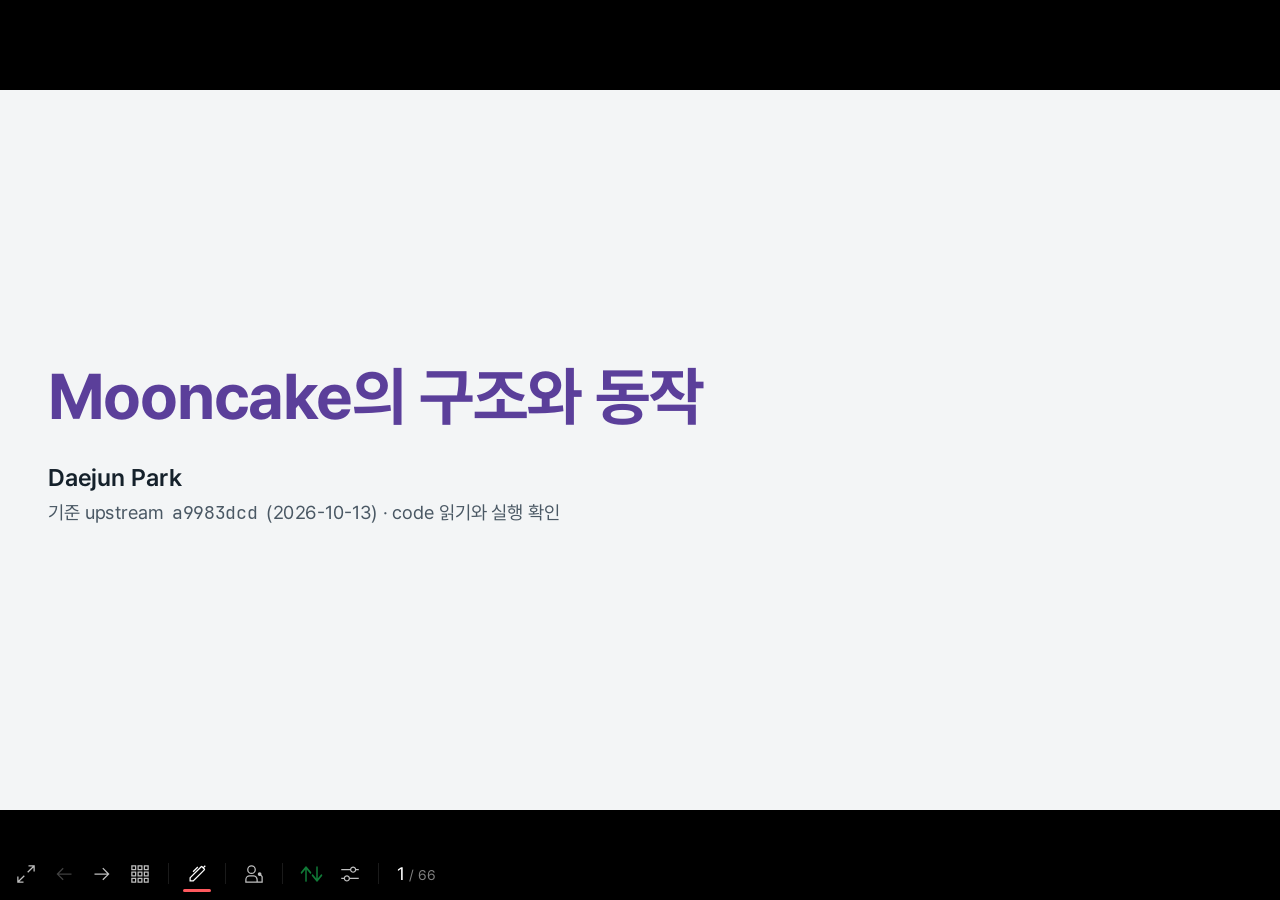
==== commit ec57dde6: "Replace inference marks with code and run results" ====
--- a/index.html
+++ b/index.html
@@ -7,7 +7,7 @@
 <link rel="icon" href="./favicon.svg">
 <meta http-equiv="Content-Type" content="text/html; charset=UTF-8">
 <meta property="slidev:version" content="53.0.0">
-<meta property="og:title" content="Mooncake의 구조와 동작 - Slidev">  <script type="module" crossorigin src="./assets/index-Ou_PilcK.js"></script>
+<meta property="og:title" content="Mooncake의 구조와 동작 - Slidev">  <script type="module" crossorigin src="./assets/index-DLadeE-2.js"></script>
   <link rel="modulepreload" crossorigin href="./assets/rolldown-runtime-XKyaHtl9.js">
   <link rel="modulepreload" crossorigin href="./assets/modules/shiki-CAIk6gcZ.js">
   <link rel="modulepreload" crossorigin href="./assets/slidev/utils-6lGIOtKX.js">
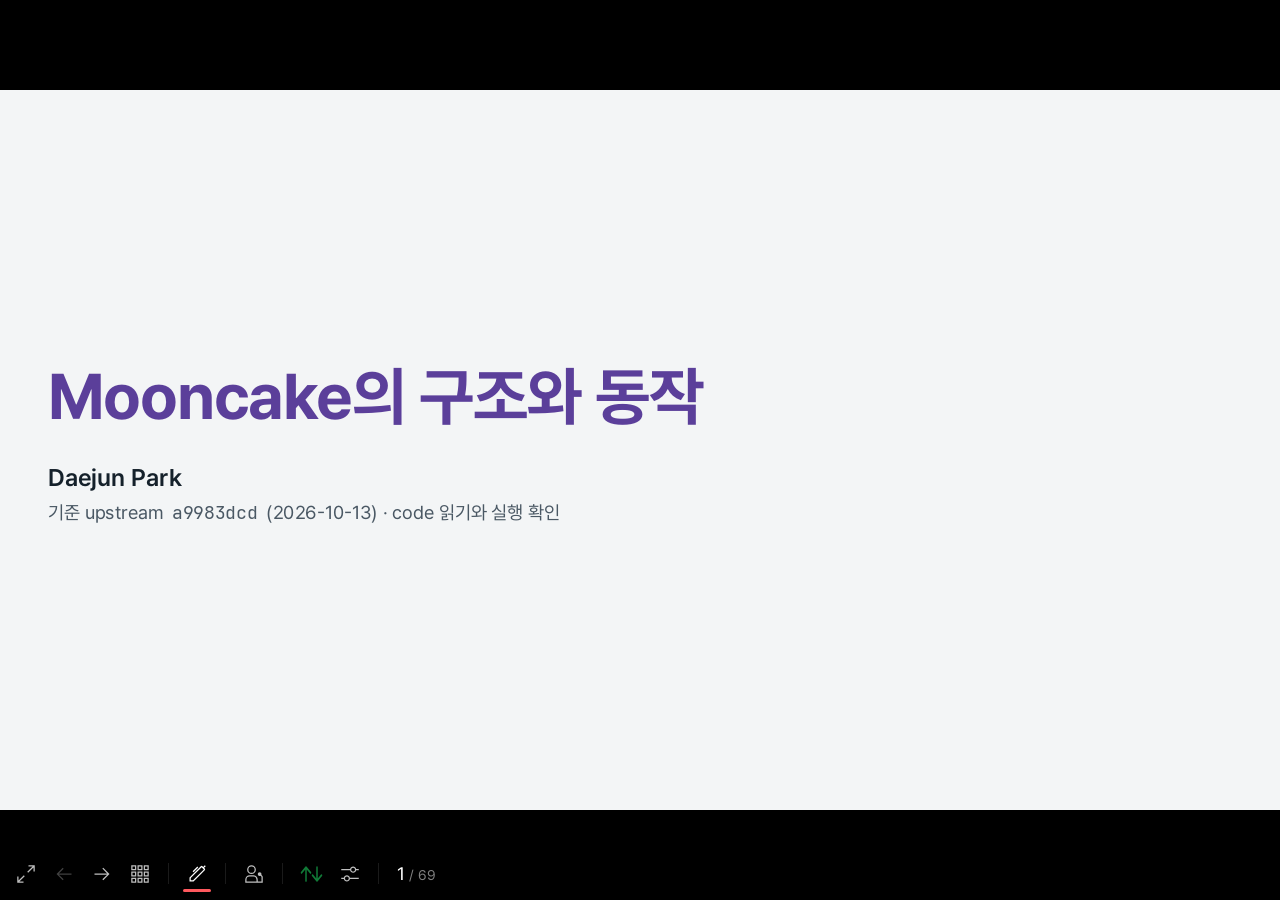
==== commit 0ccc62d4: "Apply audience reviews: RDMA, naming, and timer slides; verified fixes" ====
--- a/index.html
+++ b/index.html
@@ -7,13 +7,13 @@
 <link rel="icon" href="./favicon.svg">
 <meta http-equiv="Content-Type" content="text/html; charset=UTF-8">
 <meta property="slidev:version" content="53.0.0">
-<meta property="og:title" content="Mooncake의 구조와 동작 - Slidev">  <script type="module" crossorigin src="./assets/index-DLadeE-2.js"></script>
+<meta property="og:title" content="Mooncake의 구조와 동작 - Slidev">  <script type="module" crossorigin src="./assets/index-cnjkTsK-.js"></script>
   <link rel="modulepreload" crossorigin href="./assets/rolldown-runtime-XKyaHtl9.js">
   <link rel="modulepreload" crossorigin href="./assets/modules/shiki-CAIk6gcZ.js">
   <link rel="modulepreload" crossorigin href="./assets/slidev/utils-6lGIOtKX.js">
   <link rel="modulepreload" crossorigin href="./assets/modules/vue-Cpk2nfyh.js">
   <link rel="stylesheet" crossorigin href="./assets/modules/shiki-V4-KMA-J.css">
-  <link rel="stylesheet" crossorigin href="./assets/index-D2dKww7X.css">
+  <link rel="stylesheet" crossorigin href="./assets/index-C4_4M6EF.css">
 </head>
 <body>
   <div id="app"></div>
--- a/assets/index-C4_4M6EF.css
+++ b/assets/index-C4_4M6EF.css
@@ -0,0 +1 @@
+*,:before,:after{box-sizing:border-box;border-style:solid;border-width:0;border-color:var(--un-default-border-color,#e5e7eb)}:before,:after{--un-content:""}html,:host{-webkit-text-size-adjust:100%;tab-size:4;font-feature-settings:normal;font-variation-settings:normal;-webkit-tap-highlight-color:transparent;font-family:ui-sans-serif,system-ui,sans-serif,Apple Color Emoji,Segoe UI Emoji,Segoe UI Symbol,Noto Color Emoji;line-height:1.5}body{line-height:inherit;margin:0}hr{height:0;color:inherit;border-top-width:1px}abbr:where([title]){-webkit-text-decoration:underline dotted;text-decoration:underline dotted}h1,h2,h3,h4,h5,h6{font-size:inherit;font-weight:inherit}a{color:inherit;-webkit-text-decoration:inherit;text-decoration:inherit}b,strong{font-weight:bolder}code,kbd,samp,pre{font-feature-settings:normal;font-variation-settings:normal;font-family:ui-monospace,SFMono-Regular,Menlo,Monaco,Consolas,Liberation Mono,Courier New,monospace;font-size:1em}small{font-size:80%}sub,sup{vertical-align:baseline;font-size:75%;line-height:0;position:relative}sub{bottom:-.25em}sup{top:-.5em}table{text-indent:0;border-color:inherit;border-collapse:collapse}button,input,optgroup,select,textarea{font-feature-settings:inherit;font-variation-settings:inherit;font-family:inherit;font-size:100%;font-weight:inherit;line-height:inherit;color:inherit;margin:0;padding:0}button,select{text-transform:none}button,[type=button],[type=reset],[type=submit]{-webkit-appearance:button;background-color:#0000;background-image:none}:-moz-focusring{outline:auto}:-moz-ui-invalid{box-shadow:none}progress{vertical-align:baseline}::-webkit-inner-spin-button{height:auto}::-webkit-outer-spin-button{height:auto}[type=search]{-webkit-appearance:textfield;outline-offset:-2px}::-webkit-search-decoration{-webkit-appearance:none}::-webkit-file-upload-button{-webkit-appearance:button;font:inherit}summary{display:list-item}blockquote,dl,dd,h1,h2,h3,h4,h5,h6,hr,figure,p,pre{margin:0}fieldset{margin:0;padding:0}legend{padding:0}ol,ul,menu{margin:0;padding:0;list-style:none}dialog{padding:0}textarea{resize:vertical}input::placeholder,textarea::placeholder{opacity:1;color:#9ca3af}button,[role=button]{cursor:pointer}:disabled{cursor:default}img,svg,video,canvas,audio,iframe,embed,object{vertical-align:middle;display:block}img,video{max-width:100%;height:auto}[hidden]:where(:not([hidden=until-found])){display:none}*,:before,:after,::backdrop{--un-rotate:0;--un-rotate-x:0;--un-rotate-y:0;--un-rotate-z:0;--un-scale-x:1;--un-scale-y:1;--un-scale-z:1;--un-skew-x:0;--un-skew-y:0;--un-translate-x:0;--un-translate-y:0;--un-translate-z:0;--un-pan-x: ;--un-pan-y: ;--un-pinch-zoom: ;--un-scroll-snap-strictness:proximity;--un-ordinal: ;--un-slashed-zero: ;--un-numeric-figure: ;--un-numeric-spacing: ;--un-numeric-fraction: ;--un-border-spacing-x:0;--un-border-spacing-y:0;--un-ring-offset-shadow:0 0 #0000;--un-ring-shadow:0 0 #0000;--un-shadow-inset: ;--un-shadow:0 0 #0000;--un-ring-inset: ;--un-ring-offset-width:0px;--un-ring-offset-color:#fff;--un-ring-width:0px;--un-ring-color:#93c5fd80;--un-blur: ;--un-brightness: ;--un-contrast: ;--un-drop-shadow: ;--un-grayscale: ;--un-hue-rotate: ;--un-invert: ;--un-saturate: ;--un-sepia: ;--un-backdrop-blur: ;--un-backdrop-brightness: ;--un-backdrop-contrast: ;--un-backdrop-grayscale: ;--un-backdrop-hue-rotate: ;--un-backdrop-invert: ;--un-backdrop-opacity: ;--un-backdrop-saturate: ;--un-backdrop-sepia: }.prose{color:var(--un-prose-body);max-width:65ch}.prose :where(p):not(:where([class~=not-prose],[class~=not-prose] *)){margin-top:1.25em;margin-bottom:1.25em}.prose :where([class~=lead]):not(:where([class~=not-prose],[class~=not-prose] *)){color:var(--un-prose-lead);margin-top:1.2em;margin-bottom:1.2em;font-size:1.25em;line-height:1.6}.prose :where(a):not(:where([class~=not-prose],[class~=not-prose] *)){color:var(--un-prose-links);font-weight:500;text-decoration:underline}.prose :where(strong):not(:where([class~=not-prose],[class~=not-prose] *)){color:var(--un-prose-bold);font-weight:600}.prose :where(a strong):not(:where([class~=not-prose],[class~=not-prose] *)),.prose :where(blockquote strong):not(:where([class~=not-prose],[class~=not-prose] *)),.prose :where(thead th strong):not(:where([class~=not-prose],[class~=not-prose] *)){color:inherit}.prose :where(ol):not(:where([class~=not-prose],[class~=not-prose] *)){margin-top:1.25em;margin-bottom:1.25em;padding-inline-start:1.625em;list-style-type:decimal}.prose :where(ol[type=A]):not(:where([class~=not-prose],[class~=not-prose] *)){list-style-type:upper-alpha}.prose :where(ol[type=a]):not(:where([class~=not-prose],[class~=not-prose] *)){list-style-type:lower-alpha}.prose :where(ol[type=A s]):not(:where([class~=not-prose],[class~=not-prose] *)){list-style-type:upper-alpha}.prose :where(ol[type=a s]):not(:where([class~=not-prose],[class~=not-prose] *)){list-style-type:lower-alpha}.prose :where(ol[type=I]):not(:where([class~=not-prose],[class~=not-prose] *)){list-style-type:upper-roman}.prose :where(ol[type=i]):not(:where([class~=not-prose],[class~=not-prose] *)){list-style-type:lower-roman}.prose :where(ol[type=I s]):not(:where([class~=not-prose],[class~=not-prose] *)){list-style-type:upper-roman}.prose :where(ol[type=i s]):not(:where([class~=not-prose],[class~=not-prose] *)){list-style-type:lower-roman}.prose :where(ol[type="1"]):not(:where([class~=not-prose],[class~=not-prose] *)){list-style-type:decimal}.prose :where(ul):not(:where([class~=not-prose],[class~=not-prose] *)){margin-top:1.25em;margin-bottom:1.25em;padding-inline-start:1.625em;list-style-type:disc}.prose :where(ol>li):not(:where([class~=not-prose],[class~=not-prose] *))::marker{color:var(--un-prose-counters);font-weight:400}.prose :where(ul>li):not(:where([class~=not-prose],[class~=not-prose] *))::marker{color:var(--un-prose-bullets)}.prose :where(dt):not(:where([class~=not-prose],[class~=not-prose] *)){color:var(--un-prose-headings);margin-top:1.25em;font-weight:600}.prose :where(hr):not(:where([class~=not-prose],[class~=not-prose] *)){border-color:var(--un-prose-hr);border-top-width:1px;margin-top:3em;margin-bottom:3em}.prose :where(blockquote):not(:where([class~=not-prose],[class~=not-prose] *)){color:var(--un-prose-quotes);border-inline-start-width:.25rem;border-inline-start-color:var(--un-prose-quote-borders);quotes:"“""”""‘""’";margin-top:1.6em;margin-bottom:1.6em;padding-inline-start:1em;font-style:italic;font-weight:500}.prose :where(blockquote p:first-of-type):not(:where([class~=not-prose],[class~=not-prose] *)):before{content:open-quote}.prose :where(blockquote p:last-of-type):not(:where([class~=not-prose],[class~=not-prose] *)):after{content:close-quote}.prose :where(h1):not(:where([class~=not-prose],[class~=not-prose] *)){color:var(--un-prose-headings);margin-top:0;margin-bottom:.888889em;font-size:2.25em;font-weight:800;line-height:1.11111}.prose :where(h1 strong):not(:where([class~=not-prose],[class~=not-prose] *)){color:inherit;font-weight:900}.prose :where(h2):not(:where([class~=not-prose],[class~=not-prose] *)){color:var(--un-prose-headings);margin-top:2em;margin-bottom:1em;font-size:1.5em;font-weight:700;line-height:1.33333}.prose :where(h2 strong):not(:where([class~=not-prose],[class~=not-prose] *)){color:inherit;font-weight:800}.prose :where(h3):not(:where([class~=not-prose],[class~=not-prose] *)){color:var(--un-prose-headings);margin-top:1.6em;margin-bottom:.6em;font-size:1.25em;font-weight:600;line-height:1.6}.prose :where(h3 strong):not(:where([class~=not-prose],[class~=not-prose] *)){color:inherit;font-weight:700}.prose :where(h4):not(:where([class~=not-prose],[class~=not-prose] *)){color:var(--un-prose-headings);margin-top:1.5em;margin-bottom:.5em;font-weight:600;line-height:1.5}.prose :where(h4 strong):not(:where([class~=not-prose],[class~=not-prose] *)){color:inherit;font-weight:700}.prose :where(img):not(:where([class~=not-prose],[class~=not-prose] *)){margin-top:2em;margin-bottom:2em}.prose :where(picture):not(:where([class~=not-prose],[class~=not-prose] *)){margin-top:2em;margin-bottom:2em;display:block}.prose :where(video):not(:where([class~=not-prose],[class~=not-prose] *)){margin-top:2em;margin-bottom:2em}.prose :where(kbd):not(:where([class~=not-prose],[class~=not-prose] *)){color:var(--un-prose-kbd);box-shadow:0 0 0 1px rgb(var(--un-prose-kbd-shadows) / 10%), 0 3px 0 rgb(var(--un-prose-kbd-shadows) / 10%);padding-top:.1875em;padding-inline-end:.375em;padding-bottom:.1875em;border-radius:.3125rem;padding-inline-start:.375em;font-family:inherit;font-size:.875em;font-weight:500}.prose :where(code):not(:where([class~=not-prose],[class~=not-prose] *)){color:var(--un-prose-code);font-size:.875em;font-weight:600}.prose :where(code):not(:where([class~=not-prose],[class~=not-prose] *)):before,.prose :where(code):not(:where([class~=not-prose],[class~=not-prose] *)):after{content:"`"}.prose :where(a code):not(:where([class~=not-prose],[class~=not-prose] *)),.prose :where(h1 code):not(:where([class~=not-prose],[class~=not-prose] *)){color:inherit}.prose :where(h2 code):not(:where([class~=not-prose],[class~=not-prose] *)){color:inherit;font-size:.875em}.prose :where(h3 code):not(:where([class~=not-prose],[class~=not-prose] *)){color:inherit;font-size:.9em}.prose :where(h4 code):not(:where([class~=not-prose],[class~=not-prose] *)),.prose :where(blockquote code):not(:where([class~=not-prose],[class~=not-prose] *)),.prose :where(thead th code):not(:where([class~=not-prose],[class~=not-prose] *)){color:inherit}.prose :where(pre):not(:where([class~=not-prose],[class~=not-prose] *)){color:var(--un-prose-pre-code);background-color:var(--un-prose-pre-bg);padding-top:.857143em;padding-inline-end:1.14286em;padding-bottom:.857143em;border-radius:.375rem;margin-top:1.71429em;margin-bottom:1.71429em;padding-inline-start:1.14286em;font-size:.875em;font-weight:400;line-height:1.71429;overflow-x:auto}.prose :where(pre code):not(:where([class~=not-prose],[class~=not-prose] *)){font-weight:inherit;color:inherit;font-size:inherit;font-family:inherit;line-height:inherit;background-color:#0000;border-width:0;border-radius:0;padding:0}.prose :where(pre code):not(:where([class~=not-prose],[class~=not-prose] *)):before,.prose :where(pre code):not(:where([class~=not-prose],[class~=not-prose] *)):after{content:none}.prose :where(table):not(:where([class~=not-prose],[class~=not-prose] *)){table-layout:auto;width:100%;margin-top:2em;margin-bottom:2em;font-size:.875em;line-height:1.71429}.prose :where(thead):not(:where([class~=not-prose],[class~=not-prose] *)){border-bottom-width:1px;border-bottom-color:var(--un-prose-th-borders)}.prose :where(thead th):not(:where([class~=not-prose],[class~=not-prose] *)){color:var(--un-prose-headings);vertical-align:bottom;padding-inline-end:.571429em;padding-bottom:.571429em;padding-inline-start:.571429em;font-weight:600}.prose :where(tbody tr):not(:where([class~=not-prose],[class~=not-prose] *)){border-bottom-width:1px;border-bottom-color:var(--un-prose-td-borders)}.prose :where(tbody tr:last-child):not(:where([class~=not-prose],[class~=not-prose] *)){border-bottom-width:0}.prose :where(tbody td):not(:where([class~=not-prose],[class~=not-prose] *)){vertical-align:baseline}.prose :where(tfoot):not(:where([class~=not-prose],[class~=not-prose] *)){border-top-width:1px;border-top-color:var(--un-prose-th-borders)}.prose :where(tfoot td):not(:where([class~=not-prose],[class~=not-prose] *)){vertical-align:top}.prose :where(th,td):not(:where([class~=not-prose],[class~=not-prose] *)){text-align:start}.prose :where(figure>*):not(:where([class~=not-prose],[class~=not-prose] *)){margin-top:0;margin-bottom:0}.prose :where(figcaption):not(:where([class~=not-prose],[class~=not-prose] *)){color:var(--un-prose-captions);margin-top:.857143em;font-size:.875em;line-height:1.42857}.prose{font-size:1rem;line-height:1.75}.prose :where(picture>img):not(:where([class~=not-prose],[class~=not-prose] *)){margin-top:0;margin-bottom:0}.prose :where(li):not(:where([class~=not-prose],[class~=not-prose] *)){margin-top:.5em;margin-bottom:.5em}.prose :where(ol>li):not(:where([class~=not-prose],[class~=not-prose] *)),.prose :where(ul>li):not(:where([class~=not-prose],[class~=not-prose] *)){padding-inline-start:.375em}.prose :where():not(:where([class~=not-prose],[class~=not-prose] *)){margin-top:1.25em;margin-bottom:1.25em}.prose :where(ul ul,ul ol,ol ul,ol ol):not(:where([class~=not-prose],[class~=not-prose] *)){margin-top:.75em;margin-bottom:.75em}.prose :where(dl):not(:where([class~=not-prose],[class~=not-prose] *)){margin-top:1.25em;margin-bottom:1.25em}.prose :where(dd):not(:where([class~=not-prose],[class~=not-prose] *)){margin-top:.5em;padding-inline-start:1.625em}.prose :where(hr+*):not(:where([class~=not-prose],[class~=not-prose] *)),.prose :where(h2+*):not(:where([class~=not-prose],[class~=not-prose] *)),.prose :where(h3+*):not(:where([class~=not-prose],[class~=not-prose] *)),.prose :where(h4+*):not(:where([class~=not-prose],[class~=not-prose] *)){margin-top:0}.prose :where(thead th:first-child):not(:where([class~=not-prose],[class~=not-prose] *)){padding-inline-start:0}.prose :where(thead th:last-child):not(:where([class~=not-prose],[class~=not-prose] *)){padding-inline-end:0}.prose :where(tbody td,tfoot td):not(:where([class~=not-prose],[class~=not-prose] *)){padding-top:.571429em;padding-inline-end:.571429em;padding-bottom:.571429em;padding-inline-start:.571429em}.prose :where(tbody td:first-child,tfoot td:first-child):not(:where([class~=not-prose],[class~=not-prose] *)){padding-inline-start:0}.prose :where(tbody td:last-child,tfoot td:last-child):not(:where([class~=not-prose],[class~=not-prose] *)){padding-inline-end:0}.prose :where(figure):not(:where([class~=not-prose],[class~=not-prose] *)){margin-top:2em;margin-bottom:2em}.prose :where():not(:where([class~=not-prose],[class~=not-prose] *)){margin-top:0;margin-bottom:0}.prose{--un-prose-body:#374151;--un-prose-invert-body:#d1d5db;--un-prose-headings:#111827;--un-prose-invert-headings:white;--un-prose-lead:#4b5563;--un-prose-invert-lead:#9ca3af;--un-prose-links:#111827;--un-prose-invert-links:white;--un-prose-bold:#111827;--un-prose-invert-bold:white;--un-prose-counters:#6b7280;--un-prose-invert-counters:#9ca3af;--un-prose-bullets:#d1d5db;--un-prose-invert-bullets:#4b5563;--un-prose-hr:#e5e7eb;--un-prose-invert-hr:#374151;--un-prose-quotes:#111827;--un-prose-invert-quotes:#f3f4f6;--un-prose-quote-borders:#e5e7eb;--un-prose-invert-quote-borders:#374151;--un-prose-captions:#6b7280;--un-prose-invert-captions:#9ca3af;--un-prose-kbd:#111827;--un-prose-invert-kbd:white;--un-prose-kbd-shadows:#111827;--un-prose-invert-kbd-shadows:white;--un-prose-code:#111827;--un-prose-invert-code:white;--un-prose-pre-code:#e5e7eb;--un-prose-invert-pre-code:#d1d5db;--un-prose-pre-bg:#1f2937;--un-prose-invert-pre-bg:#00000080;--un-prose-th-borders:#d1d5db;--un-prose-invert-th-borders:#4b5563;--un-prose-td-borders:#e5e7eb;--un-prose-invert-td-borders:#374151}.dark .dark\:prose-invert{--un-prose-body:var(--un-prose-invert-body);--un-prose-headings:var(--un-prose-invert-headings);--un-prose-lead:var(--un-prose-invert-lead);--un-prose-links:var(--un-prose-invert-links);--un-prose-bold:var(--un-prose-invert-bold);--un-prose-counters:var(--un-prose-invert-counters);--un-prose-bullets:var(--un-prose-invert-bullets);--un-prose-hr:var(--un-prose-invert-hr);--un-prose-quotes:var(--un-prose-invert-quotes);--un-prose-quote-borders:var(--un-prose-invert-quote-borders);--un-prose-captions:var(--un-prose-invert-captions);--un-prose-kbd:var(--un-prose-invert-kbd);--un-prose-kbd-shadows:var(--un-prose-invert-kbd-shadows);--un-prose-code:var(--un-prose-invert-code);--un-prose-pre-code:var(--un-prose-invert-pre-code);--un-prose-pre-bg:var(--un-prose-invert-pre-bg);--un-prose-th-borders:var(--un-prose-invert-th-borders);--un-prose-td-borders:var(--un-prose-invert-td-borders)}.container{width:100%}.z-context-menu{z-index:60}.z-label{z-index:40}.z-menu{z-index:20}.z-modal{z-index:70}.z-nav{z-index:50}.slidev-glass-effect{--un-bg-opacity:1;background-color:rgb(255 255 255/var(--un-bg-opacity));--un-shadow:var(--un-shadow-inset) 0 20px 25px -5px var(--un-shadow-color,#0000001a),var(--un-shadow-inset) 0 8px 10px -6px var(--un-shadow-color,#0000001a);box-shadow:var(--un-ring-offset-shadow), var(--un-ring-shadow), var(--un-shadow);--un-backdrop-blur:blur(8px);-webkit-backdrop-filter:var(--un-backdrop-blur) var(--un-backdrop-brightness) var(--un-backdrop-contrast) var(--un-backdrop-grayscale) var(--un-backdrop-hue-rotate) var(--un-backdrop-invert) var(--un-backdrop-opacity) var(--un-backdrop-saturate) var(--un-backdrop-sepia);backdrop-filter:var(--un-backdrop-blur) var(--un-backdrop-brightness) var(--un-backdrop-contrast) var(--un-backdrop-grayscale) var(--un-backdrop-hue-rotate) var(--un-backdrop-invert) var(--un-backdrop-opacity) var(--un-backdrop-saturate) var(--un-backdrop-sepia);border-width:1px;border-color:#9ca3af33;--un-bg-opacity:.75!important}.border-main,.dark [border~=dark\:main],.dark [dark\:border~=main],[border-main=""],[border~=main]{border-color:#9ca3af33}.border-primary,.hover\:border-primary:hover{border-color:var(--slidev-theme-primary)}.bg-active{background-color:#9ca3af1a}.bg-main{--un-bg-opacity:1;background-color:rgb(255 255 255/var(--un-bg-opacity))}.dark .bg-main,.dark .slidev-glass-effect{--un-bg-opacity:1;background-color:rgb(18 18 18/var(--un-bg-opacity))}.bg-primary,[bg-primary=""]{background-color:var(--slidev-theme-primary)}.hover\:bg-active:hover,[hover\:bg-active=""]:hover{background-color:#9ca3af1a}.dark .text-main{--un-text-opacity:1;color:rgb(221 221 221/var(--un-text-opacity))}.text-main{--un-text-opacity:1;color:rgb(24 24 24/var(--un-text-opacity))}.text-primary,[text-primary=""]{color:var(--slidev-theme-primary)}@media (width>=640px){.container{max-width:640px}}@media (width>=768px){.container{max-width:768px}}@media (width>=1024px){.container{max-width:1024px}}@media (width>=1280px){.container{max-width:1280px}}@media (width>=1536px){.container{max-width:1536px}}:root{--color-note:#0969da;--color-tip:#1a7f37;--color-warning:#9a6700;--color-severe:#bc4c00;--color-caution:#d1242f;--color-important:#8250df}@media (prefers-color-scheme:dark){:root{--color-note:#2f81f7;--color-tip:#3fb950;--color-warning:#d29922;--color-severe:#db6d28;--color-caution:#f85149;--color-important:#a371f7}}.markdown-alert{color:inherit;border-left:.25em solid #888;margin-bottom:16px;padding:.5rem 1rem}.markdown-alert>:first-child{margin-top:0}.markdown-alert>:last-child{margin-bottom:0}.markdown-alert .markdown-alert-title{align-items:center;font-weight:500;line-height:1;display:flex}.markdown-alert .markdown-alert-title .octicon{vertical-align:text-bottom;fill:currentColor;margin-right:.5rem;display:inline-block;overflow:visible!important}.markdown-alert.markdown-alert-note{border-left-color:var(--color-note)}.markdown-alert.markdown-alert-note .markdown-alert-title{color:var(--color-note)}.markdown-alert.markdown-alert-important{border-left-color:var(--color-important)}.markdown-alert.markdown-alert-important .markdown-alert-title{color:var(--color-important)}.markdown-alert.markdown-alert-warning{border-left-color:var(--color-warning)}.markdown-alert.markdown-alert-warning .markdown-alert-title{color:var(--color-warning)}.markdown-alert.markdown-alert-tip{border-left-color:var(--color-tip)}.markdown-alert.markdown-alert-tip .markdown-alert-title{color:var(--color-tip)}.markdown-alert.markdown-alert-caution{border-left-color:var(--color-caution)}.markdown-alert.markdown-alert-caution .markdown-alert-title{color:var(--color-caution)}:root{--slidev-code-background:#f5f5f5;--slidev-code-foreground:#1b1b1b;--slidev-code-font-family:"JetBrains Mono",ui-monospace,SFMono-Regular,Menlo,Monaco,Consolas,"Liberation Mono","Courier New",monospace;--slidev-code-padding:8px;--slidev-code-font-size:12px;--slidev-code-line-height:18px;--slidev-code-radius:4px;--slidev-code-margin:4px 0;--slidev-theme-primary:#3ab9d5;--slidev-transition-duration:.5s;--slidev-slide-container-background:black;--slidev-controls-foreground:white;--slidev-code-tab-divider:#e5e5e5;--slidev-code-tab-text-color:#67676c;--slidev-code-tab-font-size:12px;--slidev-code-tab-active-text-color:#3c3c43}html.dark{--slidev-code-background:#1b1b1b;--slidev-code-foreground:#eee;--slidev-code-tab-divider:#222;--slidev-code-tab-text-color:#98989f;--slidev-code-tab-active-text-color:#dfdfd6}html,body,#app,#page-root{width:100%;height:100vh;height:calc(var(--vh,1vh) * 100);-webkit-print-color-adjust:exact;print-color-adjust:exact;--un-bg-opacity:1;background-color:rgb(255 255 255/var(--un-bg-opacity));margin:0;padding:0;font-family:Pretendard,ui-sans-serif,system-ui,-apple-system,BlinkMacSystemFont,Segoe UI,Roboto,Helvetica Neue,Arial,Noto Sans,sans-serif,Apple Color Emoji,Segoe UI Emoji,Segoe UI Symbol,Noto Color Emoji;overflow:hidden}.dark html,.dark body,.dark #app,.dark #page-root{--un-bg-opacity:1;background-color:rgb(18 18 18/var(--un-bg-opacity))}html{background:0 0}.slidev-icon-btn{aspect-ratio:1;-webkit-user-select:none;user-select:none;cursor:pointer;vertical-align:middle;opacity:.75;border-radius:.25rem;outline:none;justify-content:center;align-items:center;padding:.25rem;transition-property:color,background-color,border-color,text-decoration-color,fill,stroke,opacity,box-shadow,transform,filter,-webkit-backdrop-filter,backdrop-filter;transition-duration:.2s;transition-timing-function:cubic-bezier(.4,0,.2,1);display:inline-flex;position:relative}@media (width>=768px){.slidev-icon-btn{padding:.5rem}}.slidev-icon-btn:hover{--un-bg-opacity:.1;background-color:rgb(156 163 175/var(--un-bg-opacity))}.slidev-icon-btn:focus-visible{opacity:1;--un-outline-color-opacity:1;outline-width:2px;outline-color:rgb(0 0 0/var(--un-outline-color-opacity));outline-offset:2px;outline-style:solid}.dark .slidev-icon-btn:focus-visible{--un-outline-color-opacity:1;outline-color:rgb(255 255 255/var(--un-outline-color-opacity))}.slidev-icon-btn.shallow{opacity:.3}.slidev-icon-btn.active{opacity:1}.slidev-icon-btn.disabled{opacity:.25;pointer-events:none}.slidev-layout a.slidev-icon-btn{border-style:none}.slidev-layout a.slidev-icon-btn:hover{--un-text-opacity:1;color:rgb(255 255 255/var(--un-text-opacity));border-style:none}.slidev-icon{vertical-align:sub;line-height:1em;display:inline-block}.slidev-page{width:100%;position:relative;top:0;left:0;right:0}.slidev-note-with-clicks .slidev-note-fade{color:#888c}.dark .slidev-note-with-clicks .slidev-note-fade{color:#a1a1a1cc}.slidev-note-click-mark{-webkit-user-select:none;user-select:none;--un-text-opacity:1;color:rgb(167 139 250/var(--un-text-opacity));background-color:#a78bfa1a;border-width:1px;border-color:#0000;border-radius:.25rem;align-items:center;padding-left:.25rem;padding-right:.25rem;font-family:JetBrains Mono,ui-monospace,SFMono-Regular,Menlo,Monaco,Consolas,Liberation Mono,Courier New,monospace;font-size:.7em;display:inline-flex}.slidev-note-click-mark.slidev-note-click-mark-active{--un-border-opacity:1;border-width:1px;border-color:rgb(167 139 250/var(--un-border-opacity))}.slidev-note-click-mark.slidev-note-click-mark-past{filter:saturate(0);opacity:.5}.slidev-note-click-mark.slidev-note-click-mark-future{opacity:.5}.slidev-note-click-mark:before{content:"";--un-icon:url("data:image/svg+xml;utf8,%3Csvg viewBox='0 0 32 32' width='1.2em' height='1.2em' xmlns='http://www.w3.org/2000/svg' %3E%3Cpath fill='currentColor' d='M23 28a1 1 0 0 1-.71-.29l-6.13-6.14l-3.33 5a1 1 0 0 1-1 .44a1 1 0 0 1-.81-.7l-6-20A1 1 0 0 1 6.29 5l20 6a1 1 0 0 1 .7.81a1 1 0 0 1-.44 1l-5 3.33l6.14 6.13a1 1 0 0 1 0 1.42l-4 4A1 1 0 0 1 23 28m0-2.41L25.59 23l-7.16-7.15l5.25-3.5L7.49 7.49l4.86 16.19l3.5-5.25Z'/%3E%3C/svg%3E");-webkit-mask:var(--un-icon) no-repeat;-webkit-mask:var(--un-icon) no-repeat;mask:var(--un-icon) no-repeat;color:inherit;opacity:.8;background-color:currentColor;width:1.2em;height:1.2em;display:inline-block;-webkit-mask-size:100% 100%;mask-size:100% 100%}.slidev-note-click-mark:after{content:attr(data-clicks);display:inline-block;transform:translateY(.1em)}.slidev-form-button{--un-text-opacity:1;color:rgb(255 255 255/var(--un-text-opacity));--un-border-opacity:1;border-bottom-width:2px;border-color:rgb(55 65 81/var(--un-border-opacity));--un-bg-opacity:1;background-color:rgb(107 114 128/var(--un-bg-opacity));border-radius:.25rem;padding:.25rem 1rem}.slidev-form-button:hover{--un-border-opacity:1;border-color:rgb(75 85 99/var(--un-border-opacity));--un-bg-opacity:1;background-color:rgb(156 163 175/var(--un-bg-opacity))}.slidev-form-button.primary{--un-border-opacity:1;border-color:rgb(17 94 89/var(--un-border-opacity));--un-bg-opacity:1;background-color:rgb(13 148 136/var(--un-bg-opacity))}.slidev-form-button.primary:hover{--un-border-opacity:1;border-color:rgb(15 118 110/var(--un-border-opacity));--un-bg-opacity:1;background-color:rgb(20 184 166/var(--un-bg-opacity))}.rough-annotation{transform:scale(calc(1 / var(--slidev-slide-scale)))}.slidev-layout-iframe{--slidev-iframe-raster:max(var(--slidev-slide-scale,1), 1);width:calc(100% * var(--slidev-iframe-raster));height:calc(100% * var(--slidev-iframe-raster));transform:scale(calc(var(--slidev-iframe-scale,1) / var(--slidev-iframe-raster)));transform-origin:0 0}#twoslash-container{position:fixed}#twoslash-container .v-popper__wrapper:not(.no-slide-scale>*){zoom:var(--slidev-slide-scale)}#twoslash-container .v-popper__popper:not(.no-slide-scale>*){translate:calc(10px * (1 - var(--slidev-slide-scale))) 0;width:max-content}.slidev-note ul{margin:0}html.dark:root{--lightningcss-light: ;--lightningcss-dark:initial;color-scheme:dark}html.dark .shiki{color:var(--shiki-dark,inherit);--twoslash-popup-bg:var(--shiki-dark-bg,inherit)}html.dark .shiki span{color:var(--shiki-dark)}html:not(.dark) .shiki{color:var(--shiki-light,inherit);--twoslash-popup-bg:var(--shiki-light-bg,inherit)}html:not(.dark) .shiki span{color:var(--shiki-light)}.twoslash-meta-line.twoslash-popover-line{margin-top:-10px}.slidev-code-wrapper{scroll-padding:var(--slidev-code-padding);margin:var(--slidev-code-margin)!important}.slidev-code-wrapper:-webkit-scrollbar{width:0}.slidev-code{background:var(--slidev-code-background);overflow:auto;font-family:var(--slidev-code-font-family)!important;padding:var(--slidev-code-padding)!important;font-size:var(--slidev-code-font-size)!important;line-height:var(--slidev-code-line-height)!important;border-radius:var(--slidev-code-radius)!important}.slidev-code-block-title,.slidev-code-group-tabs{background:var(--slidev-code-background);color:var(--slidev-code-tab-text-color);padding-left:var(--slidev-code-padding);padding-right:var(--slidev-code-padding);font-size:var(--slidev-code-tab-font-size);border-radius:var(--slidev-code-radius) var(--slidev-code-radius) 0 0;box-shadow:inset 0 -1px var(--slidev-code-tab-divider);align-items:center;gap:8px;display:flex}.slidev-code-block-title{padding:var(--slidev-code-padding)}.slidev-code-tab{font-size:var(--slidev-code-tab-font-size);white-space:nowrap;cursor:pointer;padding:var(--slidev-code-padding);color:var(--slidev-code-tab-text-color);border-bottom:2px solid #0000;align-items:center;gap:8px;transition:color .25s;display:flex;position:relative}.slidev-code-tab:hover{color:var(--slidev-code-tab-active-text-color)!important}.slidev-code-group-blocks .slidev-code-wrapper{margin:0!important}.slidev-code-group-blocks .slidev-code{border-radius:0 0 var(--slidev-code-radius) var(--slidev-code-radius)!important}.slidev-code-group-blocks .slidev-code-wrapper.active{display:block}.slidev-code-group-blocks .slidev-code-wrapper{display:none}.slidev-code-block-title+.slidev-code,.slidev-code-group-tabs+.slidev-code{border-top-left-radius:0!important;border-top-right-radius:0!important}.slidev-code .slidev-code-dishonored{opacity:.3;pointer-events:none}.slidev-code-line-numbers .slidev-code code{counter-reset:step;counter-increment:step calc(var(--start,1) - 1)}.slidev-code-line-numbers .slidev-code code .line:before{content:counter(step);counter-increment:step;text-align:right;--un-text-opacity:1;width:1rem;color:rgb(156 163 175/var(--un-text-opacity));margin-right:1.5rem;display:inline-block}.dark .slidev-code-line-numbers .slidev-code code .line:before{--un-text-opacity:1;color:rgb(75 85 99/var(--un-text-opacity))}.slidev-note :not(pre)>code,.slidev-layout :not(pre)>code{background:var(--slidev-code-background);border-radius:var(--slidev-code-radius);padding:.125rem .375rem;font-size:.9em;font-weight:300}.slidev-note :not(pre)>code:after,.slidev-note :not(pre)>code:before{content:""}.slidev-layout :not(pre)>code:before{margin-right:-.08em}.katex,.katex :after,.katex :before{border-color:currentColor}.slidev-katex-wrapper .mord.dishonored{opacity:.3}.slide-left-enter-active,.slide-left-leave-active,.slide-right-enter-active,.slide-right-leave-active,.slide-up-enter-active,.slide-up-leave-active,.slide-down-enter-active,.slide-down-leave-active{transition:all var(--slidev-transition-duration) ease}.slide-left-enter-from,.slide-right-leave-to{translate:100%}.slide-left-leave-to,.slide-right-enter-from{translate:-100%}.slide-up-enter-from,.slide-down-leave-to{translate:0 100%}.slide-up-leave-to,.slide-down-enter-from{translate:0 -100%}.fade-enter-active,.fade-leave-active{transition:opacity var(--slidev-transition-duration) ease}.fade-enter-from,.fade-leave-to{opacity:0}.fade-out-leave-active{transition:opacity calc(var(--slidev-transition-duration) * .6) ease-out}.fade-out-enter-active{transition:opacity calc(var(--slidev-transition-duration) * .8) ease-in;transition-delay:calc(var(--slidev-transition-duration) * .6)}.fade-out-enter-from,.fade-out-leave-to{opacity:0}:root{--twoslash-popup-bg:var(--slidev-code-background);--twoslash-popup-color:var(--slidev-code-foreground);--twoslash-docs-color:inherit;--twoslash-docs-font:inherit;--twoslash-code-font:"JetBrains Mono",ui-monospace,SFMono-Regular,Menlo,Monaco,Consolas,"Liberation Mono","Courier New",monospace;--twoslash-underline-color:#8888;--twoslash-border-color:#8888;--twoslash-cursor-color:var(--slidev-theme-primary);--twoslash-matched-color:var(--slidev-theme-primary)}.twoslash-popup-container{font-size:13px}.twoslash-popup-container .twoslash-popup-code{font-size:.85em}.twoslash-floating .twoslash-popup-docs-tags .twoslash-popup-docs-tag-name{color:inherit;opacity:.5}.slidev-vclick-target{transition:all .1s}.slidev-vclick-target.slidev-vclick-anim-none{transition:none}.slidev-vclick-target.slidev-vclick-anim-fade-in{transition:all .3s}.slidev-vclick-hidden{opacity:0!important;pointer-events:none!important;-webkit-user-select:none!important;user-select:none!important}.slidev-vclick-hidden.slidev-vclick-anim-fade{opacity:.5!important}.slidev-vclick-hidden.slidev-vclick-anim-fade-in{opacity:0!important}.slidev-vclick-hidden.slidev-vclick-anim-up{translate:0 20px}.slidev-vclick-hidden.slidev-vclick-anim-down{translate:0 -20px}.slidev-vclick-hidden.slidev-vclick-anim-left{translate:20px}.slidev-vclick-hidden.slidev-vclick-anim-right{translate:-20px}.slidev-vclick-hidden.slidev-vclick-anim-scale{scale:.9}.slidev-vclick-display-none{display:none!important}.slidev-vclick-fade{opacity:.5}.slidev-layout{height:100%;padding:2.5rem 3.5rem;font-size:1.1rem}.slidev-layout pre,.slidev-layout code{-webkit-user-select:text;user-select:text}.slidev-layout code{font-family:JetBrains Mono,ui-monospace,SFMono-Regular,Menlo,Monaco,Consolas,Liberation Mono,Courier New,monospace}.slidev-layout h1{margin-bottom:1rem;font-size:2.25rem;line-height:2.5rem}.slidev-layout h6{letter-spacing:.1em;text-transform:uppercase;padding-top:.25rem;font-size:.875rem;font-weight:500;line-height:1.25rem}:where(.slidev-layout) h6{opacity:.4}.slidev-layout p{margin-top:1rem;margin-bottom:1rem;line-height:1.5rem}.slidev-layout ul{list-style:square}.slidev-layout ol{list-style:decimal}.slidev-layout li{line-height:1.8em}.slidev-layout blockquote{background:var(--slidev-code-background);color:var(--slidev-code-foreground);border-left-width:1px;border-color:var(--slidev-theme-primary);border-radius:.25rem;padding:.25rem .5rem;font-size:.875rem;line-height:1.25rem}.slidev-layout blockquote>*{margin-top:0;margin-bottom:0}.slidev-layout table{width:100%}.slidev-layout tr{border-color:#9ca3af33;border-bottom-width:1px}.slidev-layout th{text-align:left;font-weight:400}.slidev-layout a{border-style:dashed;border-color:currentColor;border-bottom-width:1px}.slidev-layout a:hover{color:var(--slidev-theme-primary);border-style:solid}.slidev-layout td,.slidev-layout th{padding:.75rem .5rem}.slidev-layout b,.slidev-layout strong{font-weight:600}.slidev-layout kbd{--un-bg-opacity:.05;background-color:rgb(156 163 175/var(--un-bg-opacity));border-width:1px 1px 2px;border-color:#9ca3af33;border-radius:.25rem;padding:.125rem .25rem;font-family:JetBrains Mono,ui-monospace,SFMono-Regular,Menlo,Monaco,Consolas,Liberation Mono,Courier New,monospace;font-size:.75rem;line-height:1rem}.slidev-layout h1,[dir=ltr] h1,.slidev-layout [dir=ltr] h1,.slidev-layout h6,[dir=ltr] h6,.slidev-layout [dir=ltr] h6{margin-left:-.05em;margin-right:0}.slidev-layout li,[dir=ltr] li,.slidev-layout [dir=ltr] li{margin-left:1.1em;margin-right:0;padding-left:.2em;padding-right:0}[dir=rtl] h1,.slidev-layout [dir=rtl] h1,[dir=rtl] h6,.slidev-layout [dir=rtl] h6{margin-left:0;margin-right:-.05em}[dir=rtl] li,.slidev-layout [dir=rtl] li{margin-left:0;margin-right:1.1em;padding-left:0;padding-right:.2em}.slidev-layout h1+p{opacity:.5;margin-top:-.5rem;margin-bottom:1rem}.slidev-layout p+h2,.slidev-layout ul+h2,.slidev-layout table+h2{margin-top:2.5rem}.slidev-layout h1{margin-bottom:1rem;margin-left:-.05em;font-size:2.25rem;line-height:2.5rem}.slidev-layout h2{font-size:1.875rem;line-height:2.25rem}.slidev-layout h3{font-size:1.5rem;line-height:2rem}.slidev-layout h4{font-size:1.25rem;line-height:1.75rem}.slidev-layout h5{font-size:1rem;line-height:1.5rem}.slidev-layout h6{letter-spacing:.1em;text-transform:uppercase;margin-left:-.05em;padding-top:.25rem;font-size:.875rem;font-weight:500;line-height:1.25rem}.slidev-layout h6:not(.opacity-100){opacity:.4}.slidev-layout.cover,.slidev-layout.intro{height:100%;display:grid}.slidev-layout.cover h1,.slidev-layout.intro h1{font-size:3.75rem;line-height:5rem}.slidev-layout.fact{text-align:center;height:100%;display:grid}.slidev-layout.fact h1{font-size:6rem;font-weight:700;line-height:1}.slidev-layout.fact h1+p{font-size:1.5rem;font-weight:700;line-height:2rem}.slidev-layout.statement{text-align:center;height:100%;display:grid}.slidev-layout.statement h1{font-size:3.75rem;font-weight:700;line-height:1}.slidev-layout.quote{height:100%;display:grid}.slidev-layout.quote h1+p{margin-top:.5rem}.slidev-layout.section h1{font-size:3.75rem;font-weight:500;line-height:5rem}:root{--prism-scheme:light;--prism-foreground:#6e6e6e;--prism-background:#f4f4f4;--prism-comment:#a8a8a8;--prism-string:#555;--prism-literal:#333;--prism-keyword:#000;--prism-function:#4f4f4f;--prism-deleted:#333;--prism-class:#333;--prism-builtin:#757575;--prism-property:#333;--prism-namespace:#4f4f4f;--prism-punctuation:#ababab;--prism-decorator:var(--prism-class);--prism-operator:var(--prism-punctuation);--prism-number:var(--prism-literal);--prism-boolean:var(--prism-literal);--prism-variable:var(--prism-literal);--prism-constant:var(--prism-literal);--prism-symbol:var(--prism-literal);--prism-interpolation:var(--prism-literal);--prism-selector:var(--prism-keyword);--prism-keyword-control:var(--prism-keyword);--prism-regex:var(--prism-string);--prism-json-property:var(--prism-property);--prism-inline-background:var(--prism-background);--prism-comment-style:italic;--prism-url-decoration:underline;--prism-line-number:#a5a5a5;--prism-line-number-gutter:#333;--prism-line-highlight-background:#eee;--prism-selection-background:#ddd;--prism-marker-color:var(--prism-foreground);--prism-marker-opacity:.4;--prism-marker-font-size:.8em;--prism-font-size:1em;--prism-line-height:1.5em;--prism-font-family:monospace;--prism-inline-font-size:var(--prism-font-size);--prism-block-font-size:var(--prism-font-size);--prism-tab-size:2;--prism-block-padding-x:1em;--prism-block-padding-y:1em;--prism-block-margin-x:0;--prism-block-margin-y:.5em;--prism-block-radius:.3em;--prism-inline-padding-x:.3em;--prism-inline-padding-y:.1em;--prism-inline-radius:.3em}div[class*=language-],pre[class*=language-],code[class*=language-]{font-size:var(--prism-font-size);font-family:var(--prism-font-family);text-align:left;white-space:pre;word-spacing:normal;word-break:normal;line-height:var(--prism-line-height);-moz-tab-size:var(--prism-tab-size);-o-tab-size:var(--prism-tab-size);tab-size:var(--prism-tab-size);-webkit-hyphens:none;hyphens:none;direction:ltr;color:var(--prism-foreground)!important}div[class*=language-],pre[class*=language-]{font-size:var(--prism-block-font-size);padding:var(--prism-block-padding-y) var(--prism-block-padding-x);margin:var(--prism-block-margin-y) var(--prism-block-margin-x);border-radius:var(--prism-block-radius);background:var(--prism-background);overflow:auto}:not(pre)>code[class*=language-]{font-size:var(--prism-inline-font-size);padding:var(--prism-inline-padding-y) var(--prism-inline-padding-x);border-radius:var(--prism-inline-radius);background:var(--prism-inline-background)}pre[class*=language-]::-moz-selection{background:var(--prism-selection-background)}pre[class*=language-] ::-moz-selection{background:var(--prism-selection-background)}code[class*=language-]::-moz-selection{background:var(--prism-selection-background)}code[class*=language-] ::-moz-selection{background:var(--prism-selection-background)}pre[class*=language-]::selection{background:var(--prism-selection-background)}pre[class*=language-] ::selection{background:var(--prism-selection-background)}code[class*=language-]::selection{background:var(--prism-selection-background)}code[class*=language-] ::selection{background:var(--prism-selection-background)}.token.comment,.token.prolog,.token.doctype,.token.cdata{color:var(--prism-comment);font-style:var(--prism-comment-style)}.token.namespace{color:var(--prism-namespace)}.token.interpolation{color:var(--prism-interpolation)}.token.string{color:var(--prism-string)}.token.punctuation{color:var(--prism-punctuation)}.token.operator{color:var(--prism-operator)}.token.keyword.module,.token.keyword.control-flow{color:var(--prism-keyword-control)}.token.url,.token.symbol,.token.inserted{color:var(--prism-symbol)}.token.constant{color:var(--prism-constant)}.token.string.url{-webkit-text-decoration:var(--prism-url-decoration);text-decoration:var(--prism-url-decoration)}.token.boolean,.language-json .token.boolean{color:var(--prism-boolean)}.token.number,.language-json .token.number{color:var(--prism-number)}.token.variable{color:var(--prism-variable)}.token.keyword{color:var(--prism-keyword)}.token.atrule,.token.attr-value,.token.selector{color:var(--prism-selector)}.token.function{color:var(--prism-function)}.token.deleted{color:var(--prism-deleted)}.token.important,.token.bold{font-weight:700}.token.italic{font-style:italic}.token.class-name{color:var(--prism-class)}.token.tag,.token.builtin{color:var(--prism-builtin)}.token.attr-name,.token.property,.token.entity{color:var(--prism-property)}.language-json .token.property{color:var(--prism-json-property)}.token.regex{color:var(--prism-regex)}.token.decorator,.token.annotation{color:var(--prism-decorator)}.line-numbers .line-numbers-rows{border-right-color:var(--prism-line-number)}.line-numbers-rows>span:before{color:var(--prism-line-number-gutter)}.line-highlight{background:var(--prism-line-highlight-background)}.cm-s-vars.CodeMirror{background-color:var(--cm-background);color:var(--cm-foreground)}.cm-s-vars .CodeMirror-gutters{background:var(--cm-line-number-gutter);color:var(--cm-line-number);border:none}.cm-s-vars .CodeMirror-guttermarker,.cm-s-vars .CodeMirror-guttermarker-subtle,.cm-s-vars .CodeMirror-linenumber{color:var(--cm-line-number)}.cm-s-vars div.CodeMirror-selected,.cm-s-vars.CodeMirror-focused div.CodeMirror-selected{background:var(--cm-selection-background)}.cm-s-vars .CodeMirror-line::selection{background:var(--cm-selection-background)}.cm-s-vars .CodeMirror-line>span::selection{background:var(--cm-selection-background)}.cm-s-vars .CodeMirror-line>span>span::selection{background:var(--cm-selection-background)}.cm-s-vars .CodeMirror-line::-moz-selection{background:var(--cm-selection-background)}.cm-s-vars .CodeMirror-line>span::-moz-selection{background:var(--cm-selection-background)}.cm-s-vars .CodeMirror-line>span>span::-moz-selection{background:var(--cm-selection-background)}.cm-s-vars .CodeMirror-activeline-background{background:var(--cm-line-highlight-background)}.cm-s-vars .cm-keyword{color:var(--cm-keyword)}.cm-s-vars .cm-variable,.cm-s-vars .cm-variable-2,.cm-s-vars .cm-variable-3,.cm-s-vars .cm-type{color:var(--cm-variable)}.cm-s-vars .cm-builtin{color:var(--cm-builtin)}.cm-s-vars .cm-atom{color:var(--cm-literal)}.cm-s-vars .cm-number{color:var(--cm-number)}.cm-s-vars .cm-def{color:var(--cm-decorator)}.cm-s-vars .cm-string,.cm-s-vars .cm-string-2{color:var(--cm-string)}.cm-s-vars .cm-comment{color:var(--cm-comment)}.cm-s-vars .cm-tag{color:var(--cm-builtin)}.cm-s-vars .cm-meta{color:var(--cm-namespace)}.cm-s-vars .cm-attribute,.cm-s-vars .cm-property{color:var(--cm-property)}.cm-s-vars .cm-qualifier{color:var(--cm-keyword)}.cm-s-vars .cm-error{color:var(--prism-deleted)}.cm-s-vars .cm-operator,.cm-s-vars .cm-bracket{color:var(--cm-punctuation)}.cm-s-vars .CodeMirror-matchingbracket{text-decoration:underline}.cm-s-vars .CodeMirror-cursor{border-left:1px solid}:root{--cm-scheme:var(--prism-scheme);--cm-foreground:var(--prism-foreground);--cm-background:var(--prism-background);--cm-comment:var(--prism-comment);--cm-string:var(--prism-string);--cm-literal:var(--prism-literal);--cm-keyword:var(--prism-keyword);--cm-function:var(--prism-function);--cm-deleted:var(--prism-deleted);--cm-class:var(--prism-class);--cm-builtin:var(--prism-builtin);--cm-property:var(--prism-property);--cm-namespace:var(--prism-namespace);--cm-punctuation:var(--prism-punctuation);--cm-decorator:var(--prism-decorator);--cm-operator:var(--prism-operator);--cm-number:var(--prism-number);--cm-boolean:var(--prism-boolean);--cm-variable:var(--prism-variable);--cm-constant:var(--prism-constant);--cm-symbol:var(--prism-symbol);--cm-interpolation:var(--prism-interpolation);--cm-selector:var(--prism-selector);--cm-keyword-control:var(--prism-keyword-control);--cm-regex:var(--prism-regex);--cm-json-property:var(--prism-json-property);--cm-inline-background:var(--prism-inline-background);--cm-comment-style:var(--prism-comment-style);--cm-url-decoration:var(--prism-url-decoration);--cm-line-number:var(--prism-line-number);--cm-line-number-gutter:var(--prism-line-number-gutter);--cm-line-highlight-background:var(--prism-line-highlight-background);--cm-selection-background:var(--prism-selection-background);--cm-marker-color:var(--prism-marker-color);--cm-marker-opacity:var(--prism-marker-opacity);--cm-marker-font-size:var(--prism-marker-font-size);--cm-font-size:var(--prism-font-size);--cm-line-height:var(--prism-line-height);--cm-font-family:var(--prism-font-family);--cm-inline-font-size:var(--prism-inline-font-size);--cm-block-font-size:var(--prism-block-font-size);--cm-tab-size:var(--prism-tab-size);--cm-block-padding-x:var(--prism-block-padding-x);--cm-block-padding-y:var(--prism-block-padding-y);--cm-block-margin-x:var(--prism-block-margin-x);--cm-block-margin-y:var(--prism-block-margin-y);--cm-block-radius:var(--prism-block-radius);--cm-inline-padding-x:var(--prism-inline-padding-x);--cm-inline-padding-y:var(--prism-inline-padding-y);--cm-inline-radius:var(--prism-inline-radius);--prism-font-family:var(--slidev-code-font-family);--prism-background:var(--slidev-code-background)}html:not(.dark){--prism-foreground:#393a34;--prism-comment:#a0ada0;--prism-string:#b56959;--prism-literal:#2f8a89;--prism-number:#296aa3;--prism-keyword:#1c6b48;--prism-function:#6c7834;--prism-boolean:#1c6b48;--prism-constant:#a65e2b;--prism-deleted:#a14f55;--prism-class:#2993a3;--prism-builtin:#ab5959;--prism-property:#b58451;--prism-namespace:#b05a78;--prism-punctuation:#8e8f8b;--prism-decorator:#bd8f8f;--prism-regex:#ab5e3f;--prism-json-property:#698c96}html.dark{--prism-foreground:#d4cfbf;--prism-comment:#758575;--prism-string:#d48372;--prism-literal:#429988;--prism-keyword:#4d9375;--prism-boolean:#1c6b48;--prism-number:#6394bf;--prism-variable:#c2b36e;--prism-function:#a1b567;--prism-deleted:#a14f55;--prism-class:#54b1bf;--prism-builtin:#e0a569;--prism-property:#dd8e6e;--prism-namespace:#db889a;--prism-punctuation:#858585;--prism-decorator:#bd8f8f;--prism-regex:#ab5e3f;--prism-json-property:#6b8b9e;--prism-line-number:#888;--prism-line-number-gutter:#eee;--prism-line-highlight-background:#444;--prism-selection-background:#444}@font-face{font-family:Pretendard;src:url(./Pretendard-Regular-BinLXi77.otf)format("opentype");font-weight:400;font-display:swap}@font-face{font-family:Pretendard;src:url(./Pretendard-SemiBold-BRaL1aMZ.otf)format("opentype");font-weight:600;font-display:swap}@font-face{font-family:Pretendard;src:url(./Pretendard-Bold-UAFkf6wV.otf)format("opentype");font-weight:700;font-display:swap}@font-face{font-family:JetBrains Mono;src:url(./JetBrainsMono-Regular-Dh36KTnx.ttf)format("truetype");font-weight:400;font-display:swap}@font-face{font-family:JetBrains Mono;src:url(./JetBrainsMono-Bold-DirYFTCx.ttf)format("truetype");font-weight:700;font-display:swap}:root{--paper:#f3f5f6;--paper-2:#e6eaed;--ink:#15212b;--ink-2:#4a5864;--ink-3:#9aa6af;--rule:#c9d2d8;--rpc:#1f5fa8;--bio:#d97a26;--log:#56616a;--loss:#c0342a;--ok:#2e7d4f;--written:#6c8496;--accent:#5b3f9a;--font-sans:"Pretendard", "Noto Sans KR", sans-serif;--font-mono:"JetBrains Mono", "D2Coding", monospace}html.dark{--paper:#121a21;--paper-2:#1d2832;--ink:#e6ecf0;--ink-2:#a9b6c0;--ink-3:#56636e;--rule:#2d3b46;--rpc:#5c9de2;--bio:#f0954a;--log:#a3adb4;--loss:#ef5b4d;--ok:#4cbf7d;--written:#8098aa;--accent:#b9a2e6}.slidev-layout{background:var(--paper);color:var(--ink);font-family:var(--font-sans)}.slidev-layout code,.mono{font-family:var(--font-mono)}.deck .slidev-layout,.slidev-layout.deck{padding:64px 72px 96px}.slidev-layout h1.claim{letter-spacing:-.01em;text-wrap:balance;color:var(--accent);margin:0 0 28px;font-size:54px;font-weight:700;line-height:1.2;position:relative}.slidev-layout h1.claim:after{content:"";border-bottom:2px solid var(--rule);position:absolute;bottom:-14px;left:0;right:0}.cover h1.claim:after{display:none}.slidev-layout .hook{color:var(--accent);opacity:1;margin:0 0 20px;font-size:38px;font-weight:600;line-height:1.3}.slidev-layout .hl{color:var(--accent);font-weight:700}.slidev-layout,div.slidev-note{word-break:keep-all;overflow-wrap:break-word;text-wrap:pretty}div.z-nav.rounded-md.shadow:has(.i-carbon\:pen){display:none!important}@font-face{font-display:block;font-family:KaTeX_AMS;font-style:normal;font-weight:400;src:url(./KaTeX_AMS-Regular-BQhdFMY1.woff2)format("woff2"),url(./KaTeX_AMS-Regular-DMm9YOAa.woff)format("woff"),url(./KaTeX_AMS-Regular-DRggAlZN.ttf)format("truetype")}@font-face{font-display:block;font-family:KaTeX_Caligraphic;font-style:normal;font-weight:700;src:url(./KaTeX_Caligraphic-Bold-Dq_IR9rO.woff2)format("woff2"),url(./KaTeX_Caligraphic-Bold-BEiXGLvX.woff)format("woff"),url(./KaTeX_Caligraphic-Bold-ATXxdsX0.ttf)format("truetype")}@font-face{font-display:block;font-family:KaTeX_Caligraphic;font-style:normal;font-weight:400;src:url(./KaTeX_Caligraphic-Regular-Di6jR-x-.woff2)format("woff2"),url(./KaTeX_Caligraphic-Regular-CTRA-rTL.woff)format("woff"),url(./KaTeX_Caligraphic-Regular-wX97UBjC.ttf)format("truetype")}@font-face{font-display:block;font-family:KaTeX_Fraktur;font-style:normal;font-weight:700;src:url(./KaTeX_Fraktur-Bold-CL6g_b3V.woff2)format("woff2"),url(./KaTeX_Fraktur-Bold-BsDP51OF.woff)format("woff"),url(./KaTeX_Fraktur-Bold-BdnERNNW.ttf)format("truetype")}@font-face{font-display:block;font-family:KaTeX_Fraktur;font-style:normal;font-weight:400;src:url(./KaTeX_Fraktur-Regular-CTYiF6lA.woff2)format("woff2"),url(./KaTeX_Fraktur-Regular-Dxdc4cR9.woff)format("woff"),url(./KaTeX_Fraktur-Regular-CB_wures.ttf)format("truetype")}@font-face{font-display:block;font-family:KaTeX_Main;font-style:normal;font-weight:700;src:url(./KaTeX_Main-Bold-Cx986IdX.woff2)format("woff2"),url(./KaTeX_Main-Bold-Jm3AIy58.woff)format("woff"),url(./KaTeX_Main-Bold-waoOVXN0.ttf)format("truetype")}@font-face{font-display:block;font-family:KaTeX_Main;font-style:italic;font-weight:700;src:url(./KaTeX_Main-BoldItalic-DxDJ3AOS.woff2)format("woff2"),url(./KaTeX_Main-BoldItalic-SpSLRI95.woff)format("woff"),url(./KaTeX_Main-BoldItalic-DzxPMmG6.ttf)format("truetype")}@font-face{font-display:block;font-family:KaTeX_Main;font-style:italic;font-weight:400;src:url(./KaTeX_Main-Italic-NWA7e6Wa.woff2)format("woff2"),url(./KaTeX_Main-Italic-BMLOBm91.woff)format("woff"),url(./KaTeX_Main-Italic-3WenGoN9.ttf)format("truetype")}@font-face{font-display:block;font-family:KaTeX_Main;font-style:normal;font-weight:400;src:url(./KaTeX_Main-Regular-B22Nviop.woff2)format("woff2"),url(./KaTeX_Main-Regular-Dr94JaBh.woff)format("woff"),url(./KaTeX_Main-Regular-ypZvNtVU.ttf)format("truetype")}@font-face{font-display:block;font-family:KaTeX_Math;font-style:italic;font-weight:700;src:url(./KaTeX_Math-BoldItalic-CZnvNsCZ.woff2)format("woff2"),url(./KaTeX_Math-BoldItalic-iY-2wyZ7.woff)format("woff"),url(./KaTeX_Math-BoldItalic-B3XSjfu4.ttf)format("truetype")}@font-face{font-display:block;font-family:KaTeX_Math;font-style:italic;font-weight:400;src:url(./KaTeX_Math-Italic-t53AETM-.woff2)format("woff2"),url(./KaTeX_Math-Italic-DA0__PXp.woff)format("woff"),url(./KaTeX_Math-Italic-flOr_0UB.ttf)format("truetype")}@font-face{font-display:block;font-family:KaTeX_SansSerif;font-style:normal;font-weight:700;src:url(./KaTeX_SansSerif-Bold-D1sUS0GD.woff2)format("woff2"),url(./KaTeX_SansSerif-Bold-DbIhKOiC.woff)format("woff"),url(./KaTeX_SansSerif-Bold-CFMepnvq.ttf)format("truetype")}@font-face{font-display:block;font-family:KaTeX_SansSerif;font-style:italic;font-weight:400;src:url(./KaTeX_SansSerif-Italic-C3H0VqGB.woff2)format("woff2"),url(./KaTeX_SansSerif-Italic-DN2j7dab.woff)format("woff"),url(./KaTeX_SansSerif-Italic-YYjJ1zSn.ttf)format("truetype")}@font-face{font-display:block;font-family:KaTeX_SansSerif;font-style:normal;font-weight:400;src:url(./KaTeX_SansSerif-Regular-DDBCnlJ7.woff2)format("woff2"),url(./KaTeX_SansSerif-Regular-CS6fqUqJ.woff)format("woff"),url(./KaTeX_SansSerif-Regular-BNo7hRIc.ttf)format("truetype")}@font-face{font-display:block;font-family:KaTeX_Script;font-style:normal;font-weight:400;src:url(./KaTeX_Script-Regular-D3wIWfF6.woff2)format("woff2"),url(./KaTeX_Script-Regular-D5yQViql.woff)format("woff"),url(./KaTeX_Script-Regular-C5JkGWo-.ttf)format("truetype")}@font-face{font-display:block;font-family:KaTeX_Size1;font-style:normal;font-weight:400;src:url(./KaTeX_Size1-Regular-mCD8mA8B.woff2)format("woff2"),url(./KaTeX_Size1-Regular-C195tn64.woff)format("woff"),url(./KaTeX_Size1-Regular-Dbsnue_I.ttf)format("truetype")}@font-face{font-display:block;font-family:KaTeX_Size2;font-style:normal;font-weight:400;src:url(./KaTeX_Size2-Regular-Dy4dx90m.woff2)format("woff2"),url(./KaTeX_Size2-Regular-oD1tc_U0.woff)format("woff"),url(./KaTeX_Size2-Regular-B7gKUWhC.ttf)format("truetype")}@font-face{font-display:block;font-family:KaTeX_Size3;font-style:normal;font-weight:400;src:url([data-uri])format("woff2"),url(./KaTeX_Size3-Regular-CTq5MqoE.woff)format("woff"),url(./KaTeX_Size3-Regular-DgpXs0kz.ttf)format("truetype")}@font-face{font-display:block;font-family:KaTeX_Size4;font-style:normal;font-weight:400;src:url(./KaTeX_Size4-Regular-Dl5lxZxV.woff2)format("woff2"),url(./KaTeX_Size4-Regular-BF-4gkZK.woff)format("woff"),url(./KaTeX_Size4-Regular-DWFBv043.ttf)format("truetype")}@font-face{font-display:block;font-family:KaTeX_Typewriter;font-style:normal;font-weight:400;src:url(./KaTeX_Typewriter-Regular-CO6r4hn1.woff2)format("woff2"),url(./KaTeX_Typewriter-Regular-C0xS9mPB.woff)format("woff"),url(./KaTeX_Typewriter-Regular-D3Ib7_Hf.ttf)format("truetype")}.katex{text-indent:0;text-rendering:auto;font:1.21em/1.2 KaTeX_Main,math,Times New Roman,serif;position:relative}.katex *{border-color:currentColor;-ms-high-contrast-adjust:none!important}.katex .katex-version:after{content:"0.18.10"}.katex .katex-mathml{clip-path:inset(50%);border:0;width:1px;height:1px;padding:0;position:absolute;overflow:hidden}.katex .katex-html>.katex-newline{display:block}.katex .katex-base{white-space:nowrap;width:min-content;position:relative}.katex .katex-base,.katex .katex-strut{display:inline-block}.katex .textbf{font-weight:700}.katex .textit{font-style:italic}.katex .textrm{font-family:KaTeX_Main}.katex .textsf{font-family:KaTeX_SansSerif}.katex .texttt{font-family:KaTeX_Typewriter}.katex .mathnormal{font-family:KaTeX_Math;font-style:italic}.katex .mathit{font-family:KaTeX_Main;font-style:italic}.katex .mathrm{font-style:normal}.katex .mathbf{font-family:KaTeX_Main;font-weight:700}.katex .boldsymbol{font-family:KaTeX_Math;font-style:italic;font-weight:700}.katex .amsrm,.katex .mathbb,.katex .textbb{font-family:KaTeX_AMS}.katex .mathcal{font-family:KaTeX_Caligraphic}.katex .mathfrak,.katex .textfrak{font-family:KaTeX_Fraktur}.katex .mathboldfrak,.katex .textboldfrak{font-family:KaTeX_Fraktur;font-weight:700}.katex .mathtt{font-family:KaTeX_Typewriter}.katex .mathscr,.katex .textscr{font-family:KaTeX_Script}.katex .mathsf,.katex .textsf{font-family:KaTeX_SansSerif}.katex .mathboldsf,.katex .textboldsf{font-family:KaTeX_SansSerif;font-weight:700}.katex .mathitsf,.katex .mathsfit,.katex .textitsf{font-family:KaTeX_SansSerif;font-style:italic}.katex .mainrm{font-family:KaTeX_Main;font-style:normal}.katex .vlist-t{border-collapse:collapse;table-layout:fixed;display:inline-table}.katex .vlist-r{display:table-row}.katex .vlist{vertical-align:bottom;display:table-cell;position:relative}.katex .vlist>span{height:0;display:block;position:relative}.katex .vlist>span>span{display:inline-block}.katex .vlist>span>.pstrut{width:0;overflow:hidden}.katex .vlist-t2{margin-right:-2px}.katex .vlist-s{vertical-align:bottom;width:2px;min-width:2px;font-size:1px;display:table-cell}.katex .katex-vbox{flex-direction:column;align-items:baseline;display:inline-flex}.katex .katex-thinbox{flex-direction:row;width:0;max-width:0;display:inline-flex}.katex .msupsub{text-align:left}.katex .mfrac>span>span{text-align:center}.katex .mfrac .frac-line{border-bottom-style:solid;width:100%;display:inline-block}.katex .katex-hdashline,.katex .katex-hline,.katex .katex-overline .overline-line,.katex .katex-rule,.katex .katex-underline .underline-line,.katex .mfrac .frac-line{min-height:1px}.katex .mspace{display:inline-block}.katex .katex-smash{line-height:0;display:inline}.katex .clap,.katex .llap,.katex .rlap{width:0;position:relative}.katex .clap>.katex-inner,.katex .llap>.katex-inner,.katex .rlap>.katex-inner{position:absolute}.katex .clap>.katex-fix,.katex .llap>.katex-fix,.katex .rlap>.katex-fix{display:inline-block}.katex .llap>.katex-inner{right:0}.katex .clap>.katex-inner,.katex .rlap>.katex-inner{left:0}.katex .clap>.katex-inner>span{margin-left:-50%;margin-right:50%}.katex .katex-rule{border:0 solid;display:inline-block;position:relative}.katex .katex-hline,.katex .katex-overline .overline-line,.katex .katex-underline .underline-line{border-bottom-style:solid;width:100%;display:inline-block}.katex .katex-hdashline{border-bottom-style:dashed;width:100%;display:inline-block}.katex .sqrt>.katex-root{margin-left:.277778em;margin-right:-.555556em}.katex .fontsize-ensurer.reset-size1.size1,.katex .katex-sizing.reset-size1.size1{font-size:1em}.katex .fontsize-ensurer.reset-size1.size2,.katex .katex-sizing.reset-size1.size2{font-size:1.2em}.katex .fontsize-ensurer.reset-size1.size3,.katex .katex-sizing.reset-size1.size3{font-size:1.4em}.katex .fontsize-ensurer.reset-size1.size4,.katex .katex-sizing.reset-size1.size4{font-size:1.6em}.katex .fontsize-ensurer.reset-size1.size5,.katex .katex-sizing.reset-size1.size5{font-size:1.8em}.katex .fontsize-ensurer.reset-size1.size6,.katex .katex-sizing.reset-size1.size6{font-size:2em}.katex .fontsize-ensurer.reset-size1.size7,.katex .katex-sizing.reset-size1.size7{font-size:2.4em}.katex .fontsize-ensurer.reset-size1.size8,.katex .katex-sizing.reset-size1.size8{font-size:2.88em}.katex .fontsize-ensurer.reset-size1.size9,.katex .katex-sizing.reset-size1.size9{font-size:3.456em}.katex .fontsize-ensurer.reset-size1.size10,.katex .katex-sizing.reset-size1.size10{font-size:4.148em}.katex .fontsize-ensurer.reset-size1.size11,.katex .katex-sizing.reset-size1.size11{font-size:4.976em}.katex .fontsize-ensurer.reset-size2.size1,.katex .katex-sizing.reset-size2.size1{font-size:.833333em}.katex .fontsize-ensurer.reset-size2.size2,.katex .katex-sizing.reset-size2.size2{font-size:1em}.katex .fontsize-ensurer.reset-size2.size3,.katex .katex-sizing.reset-size2.size3{font-size:1.16667em}.katex .fontsize-ensurer.reset-size2.size4,.katex .katex-sizing.reset-size2.size4{font-size:1.33333em}.katex .fontsize-ensurer.reset-size2.size5,.katex .katex-sizing.reset-size2.size5{font-size:1.5em}.katex .fontsize-ensurer.reset-size2.size6,.katex .katex-sizing.reset-size2.size6{font-size:1.66667em}.katex .fontsize-ensurer.reset-size2.size7,.katex .katex-sizing.reset-size2.size7{font-size:2em}.katex .fontsize-ensurer.reset-size2.size8,.katex .katex-sizing.reset-size2.size8{font-size:2.4em}.katex .fontsize-ensurer.reset-size2.size9,.katex .katex-sizing.reset-size2.size9{font-size:2.88em}.katex .fontsize-ensurer.reset-size2.size10,.katex .katex-sizing.reset-size2.size10{font-size:3.45667em}.katex .fontsize-ensurer.reset-size2.size11,.katex .katex-sizing.reset-size2.size11{font-size:4.14667em}.katex .fontsize-ensurer.reset-size3.size1,.katex .katex-sizing.reset-size3.size1{font-size:.714286em}.katex .fontsize-ensurer.reset-size3.size2,.katex .katex-sizing.reset-size3.size2{font-size:.857143em}.katex .fontsize-ensurer.reset-size3.size3,.katex .katex-sizing.reset-size3.size3{font-size:1em}.katex .fontsize-ensurer.reset-size3.size4,.katex .katex-sizing.reset-size3.size4{font-size:1.14286em}.katex .fontsize-ensurer.reset-size3.size5,.katex .katex-sizing.reset-size3.size5{font-size:1.28571em}.katex .fontsize-ensurer.reset-size3.size6,.katex .katex-sizing.reset-size3.size6{font-size:1.42857em}.katex .fontsize-ensurer.reset-size3.size7,.katex .katex-sizing.reset-size3.size7{font-size:1.71429em}.katex .fontsize-ensurer.reset-size3.size8,.katex .katex-sizing.reset-size3.size8{font-size:2.05714em}.katex .fontsize-ensurer.reset-size3.size9,.katex .katex-sizing.reset-size3.size9{font-size:2.46857em}.katex .fontsize-ensurer.reset-size3.size10,.katex .katex-sizing.reset-size3.size10{font-size:2.96286em}.katex .fontsize-ensurer.reset-size3.size11,.katex .katex-sizing.reset-size3.size11{font-size:3.55429em}.katex .fontsize-ensurer.reset-size4.size1,.katex .katex-sizing.reset-size4.size1{font-size:.625em}.katex .fontsize-ensurer.reset-size4.size2,.katex .katex-sizing.reset-size4.size2{font-size:.75em}.katex .fontsize-ensurer.reset-size4.size3,.katex .katex-sizing.reset-size4.size3{font-size:.875em}.katex .fontsize-ensurer.reset-size4.size4,.katex .katex-sizing.reset-size4.size4{font-size:1em}.katex .fontsize-ensurer.reset-size4.size5,.katex .katex-sizing.reset-size4.size5{font-size:1.125em}.katex .fontsize-ensurer.reset-size4.size6,.katex .katex-sizing.reset-size4.size6{font-size:1.25em}.katex .fontsize-ensurer.reset-size4.size7,.katex .katex-sizing.reset-size4.size7{font-size:1.5em}.katex .fontsize-ensurer.reset-size4.size8,.katex .katex-sizing.reset-size4.size8{font-size:1.8em}.katex .fontsize-ensurer.reset-size4.size9,.katex .katex-sizing.reset-size4.size9{font-size:2.16em}.katex .fontsize-ensurer.reset-size4.size10,.katex .katex-sizing.reset-size4.size10{font-size:2.5925em}.katex .fontsize-ensurer.reset-size4.size11,.katex .katex-sizing.reset-size4.size11{font-size:3.11em}.katex .fontsize-ensurer.reset-size5.size1,.katex .katex-sizing.reset-size5.size1{font-size:.555556em}.katex .fontsize-ensurer.reset-size5.size2,.katex .katex-sizing.reset-size5.size2{font-size:.666667em}.katex .fontsize-ensurer.reset-size5.size3,.katex .katex-sizing.reset-size5.size3{font-size:.777778em}.katex .fontsize-ensurer.reset-size5.size4,.katex .katex-sizing.reset-size5.size4{font-size:.888889em}.katex .fontsize-ensurer.reset-size5.size5,.katex .katex-sizing.reset-size5.size5{font-size:1em}.katex .fontsize-ensurer.reset-size5.size6,.katex .katex-sizing.reset-size5.size6{font-size:1.11111em}.katex .fontsize-ensurer.reset-size5.size7,.katex .katex-sizing.reset-size5.size7{font-size:1.33333em}.katex .fontsize-ensurer.reset-size5.size8,.katex .katex-sizing.reset-size5.size8{font-size:1.6em}.katex .fontsize-ensurer.reset-size5.size9,.katex .katex-sizing.reset-size5.size9{font-size:1.92em}.katex .fontsize-ensurer.reset-size5.size10,.katex .katex-sizing.reset-size5.size10{font-size:2.30444em}.katex .fontsize-ensurer.reset-size5.size11,.katex .katex-sizing.reset-size5.size11{font-size:2.76444em}.katex .fontsize-ensurer.reset-size6.size1,.katex .katex-sizing.reset-size6.size1{font-size:.5em}.katex .fontsize-ensurer.reset-size6.size2,.katex .katex-sizing.reset-size6.size2{font-size:.6em}.katex .fontsize-ensurer.reset-size6.size3,.katex .katex-sizing.reset-size6.size3{font-size:.7em}.katex .fontsize-ensurer.reset-size6.size4,.katex .katex-sizing.reset-size6.size4{font-size:.8em}.katex .fontsize-ensurer.reset-size6.size5,.katex .katex-sizing.reset-size6.size5{font-size:.9em}.katex .fontsize-ensurer.reset-size6.size6,.katex .katex-sizing.reset-size6.size6{font-size:1em}.katex .fontsize-ensurer.reset-size6.size7,.katex .katex-sizing.reset-size6.size7{font-size:1.2em}.katex .fontsize-ensurer.reset-size6.size8,.katex .katex-sizing.reset-size6.size8{font-size:1.44em}.katex .fontsize-ensurer.reset-size6.size9,.katex .katex-sizing.reset-size6.size9{font-size:1.728em}.katex .fontsize-ensurer.reset-size6.size10,.katex .katex-sizing.reset-size6.size10{font-size:2.074em}.katex .fontsize-ensurer.reset-size6.size11,.katex .katex-sizing.reset-size6.size11{font-size:2.488em}.katex .fontsize-ensurer.reset-size7.size1,.katex .katex-sizing.reset-size7.size1{font-size:.416667em}.katex .fontsize-ensurer.reset-size7.size2,.katex .katex-sizing.reset-size7.size2{font-size:.5em}.katex .fontsize-ensurer.reset-size7.size3,.katex .katex-sizing.reset-size7.size3{font-size:.583333em}.katex .fontsize-ensurer.reset-size7.size4,.katex .katex-sizing.reset-size7.size4{font-size:.666667em}.katex .fontsize-ensurer.reset-size7.size5,.katex .katex-sizing.reset-size7.size5{font-size:.75em}.katex .fontsize-ensurer.reset-size7.size6,.katex .katex-sizing.reset-size7.size6{font-size:.833333em}.katex .fontsize-ensurer.reset-size7.size7,.katex .katex-sizing.reset-size7.size7{font-size:1em}.katex .fontsize-ensurer.reset-size7.size8,.katex .katex-sizing.reset-size7.size8{font-size:1.2em}.katex .fontsize-ensurer.reset-size7.size9,.katex .katex-sizing.reset-size7.size9{font-size:1.44em}.katex .fontsize-ensurer.reset-size7.size10,.katex .katex-sizing.reset-size7.size10{font-size:1.72833em}.katex .fontsize-ensurer.reset-size7.size11,.katex .katex-sizing.reset-size7.size11{font-size:2.07333em}.katex .fontsize-ensurer.reset-size8.size1,.katex .katex-sizing.reset-size8.size1{font-size:.347222em}.katex .fontsize-ensurer.reset-size8.size2,.katex .katex-sizing.reset-size8.size2{font-size:.416667em}.katex .fontsize-ensurer.reset-size8.size3,.katex .katex-sizing.reset-size8.size3{font-size:.486111em}.katex .fontsize-ensurer.reset-size8.size4,.katex .katex-sizing.reset-size8.size4{font-size:.555556em}.katex .fontsize-ensurer.reset-size8.size5,.katex .katex-sizing.reset-size8.size5{font-size:.625em}.katex .fontsize-ensurer.reset-size8.size6,.katex .katex-sizing.reset-size8.size6{font-size:.694444em}.katex .fontsize-ensurer.reset-size8.size7,.katex .katex-sizing.reset-size8.size7{font-size:.833333em}.katex .fontsize-ensurer.reset-size8.size8,.katex .katex-sizing.reset-size8.size8{font-size:1em}.katex .fontsize-ensurer.reset-size8.size9,.katex .katex-sizing.reset-size8.size9{font-size:1.2em}.katex .fontsize-ensurer.reset-size8.size10,.katex .katex-sizing.reset-size8.size10{font-size:1.44028em}.katex .fontsize-ensurer.reset-size8.size11,.katex .katex-sizing.reset-size8.size11{font-size:1.72778em}.katex .fontsize-ensurer.reset-size9.size1,.katex .katex-sizing.reset-size9.size1{font-size:.289352em}.katex .fontsize-ensurer.reset-size9.size2,.katex .katex-sizing.reset-size9.size2{font-size:.347222em}.katex .fontsize-ensurer.reset-size9.size3,.katex .katex-sizing.reset-size9.size3{font-size:.405093em}.katex .fontsize-ensurer.reset-size9.size4,.katex .katex-sizing.reset-size9.size4{font-size:.462963em}.katex .fontsize-ensurer.reset-size9.size5,.katex .katex-sizing.reset-size9.size5{font-size:.520833em}.katex .fontsize-ensurer.reset-size9.size6,.katex .katex-sizing.reset-size9.size6{font-size:.578704em}.katex .fontsize-ensurer.reset-size9.size7,.katex .katex-sizing.reset-size9.size7{font-size:.694444em}.katex .fontsize-ensurer.reset-size9.size8,.katex .katex-sizing.reset-size9.size8{font-size:.833333em}.katex .fontsize-ensurer.reset-size9.size9,.katex .katex-sizing.reset-size9.size9{font-size:1em}.katex .fontsize-ensurer.reset-size9.size10,.katex .katex-sizing.reset-size9.size10{font-size:1.20023em}.katex .fontsize-ensurer.reset-size9.size11,.katex .katex-sizing.reset-size9.size11{font-size:1.43981em}.katex .fontsize-ensurer.reset-size10.size1,.katex .katex-sizing.reset-size10.size1{font-size:.24108em}.katex .fontsize-ensurer.reset-size10.size2,.katex .katex-sizing.reset-size10.size2{font-size:.289296em}.katex .fontsize-ensurer.reset-size10.size3,.katex .katex-sizing.reset-size10.size3{font-size:.337512em}.katex .fontsize-ensurer.reset-size10.size4,.katex .katex-sizing.reset-size10.size4{font-size:.385728em}.katex .fontsize-ensurer.reset-size10.size5,.katex .katex-sizing.reset-size10.size5{font-size:.433944em}.katex .fontsize-ensurer.reset-size10.size6,.katex .katex-sizing.reset-size10.size6{font-size:.48216em}.katex .fontsize-ensurer.reset-size10.size7,.katex .katex-sizing.reset-size10.size7{font-size:.578592em}.katex .fontsize-ensurer.reset-size10.size8,.katex .katex-sizing.reset-size10.size8{font-size:.694311em}.katex .fontsize-ensurer.reset-size10.size9,.katex .katex-sizing.reset-size10.size9{font-size:.833173em}.katex .fontsize-ensurer.reset-size10.size10,.katex .katex-sizing.reset-size10.size10{font-size:1em}.katex .fontsize-ensurer.reset-size10.size11,.katex .katex-sizing.reset-size10.size11{font-size:1.19961em}.katex .fontsize-ensurer.reset-size11.size1,.katex .katex-sizing.reset-size11.size1{font-size:.200965em}.katex .fontsize-ensurer.reset-size11.size2,.katex .katex-sizing.reset-size11.size2{font-size:.241158em}.katex .fontsize-ensurer.reset-size11.size3,.katex .katex-sizing.reset-size11.size3{font-size:.281351em}.katex .fontsize-ensurer.reset-size11.size4,.katex .katex-sizing.reset-size11.size4{font-size:.321543em}.katex .fontsize-ensurer.reset-size11.size5,.katex .katex-sizing.reset-size11.size5{font-size:.361736em}.katex .fontsize-ensurer.reset-size11.size6,.katex .katex-sizing.reset-size11.size6{font-size:.401929em}.katex .fontsize-ensurer.reset-size11.size7,.katex .katex-sizing.reset-size11.size7{font-size:.482315em}.katex .fontsize-ensurer.reset-size11.size8,.katex .katex-sizing.reset-size11.size8{font-size:.578778em}.katex .fontsize-ensurer.reset-size11.size9,.katex .katex-sizing.reset-size11.size9{font-size:.694534em}.katex .fontsize-ensurer.reset-size11.size10,.katex .katex-sizing.reset-size11.size10{font-size:.833601em}.katex .fontsize-ensurer.reset-size11.size11,.katex .katex-sizing.reset-size11.size11{font-size:1em}.katex .delimsizing.size1{font-family:KaTeX_Size1}.katex .delimsizing.size2{font-family:KaTeX_Size2}.katex .delimsizing.size3{font-family:KaTeX_Size3}.katex .delimsizing.size4{font-family:KaTeX_Size4}.katex .delimsizing.mult .delim-size1>span{font-family:KaTeX_Size1}.katex .delimsizing.mult .delim-size4>span{font-family:KaTeX_Size4}.katex .nulldelimiter{width:.12em;display:inline-block}.katex .delimcenter,.katex .op-symbol{position:relative}.katex .op-symbol.small-op{font-family:KaTeX_Size1}.katex .op-symbol.large-op{font-family:KaTeX_Size2}.katex .katex-accent>.vlist-t,.katex .op-limits>.vlist-t{text-align:center}.katex .katex-accent .accent-body{position:relative}.katex .katex-accent .accent-body:not(.accent-full){width:0}.katex .katex-overlay{display:block}.katex .mtable .vertical-separator{min-width:1px;display:inline-block}.katex .mtable .arraycolsep{display:inline-block}.katex .mtable .col-align-c>.vlist-t{text-align:center}.katex .mtable .col-align-l>.vlist-t{text-align:left}.katex .mtable .col-align-r>.vlist-t{text-align:right}.katex .svg-align{text-align:left}.katex svg{fill:currentColor;stroke:currentColor;height:inherit;width:100%;display:block;position:absolute}.katex svg path{stroke:none}.katex svg{fill-rule:nonzero;fill-opacity:1;stroke-width:1px;stroke-linecap:butt;stroke-linejoin:miter;stroke-miterlimit:4;stroke-dasharray:none;stroke-dashoffset:0;stroke-opacity:1}.katex img{border-style:none;min-width:0;max-width:none;min-height:0;max-height:none}.katex .katex-stretchy{width:100%;display:block;position:relative;overflow:hidden}.katex .katex-stretchy:after,.katex .katex-stretchy:before{content:""}.katex .hide-tail{width:100%;position:relative;overflow:hidden}.katex .halfarrow-left{width:50.2%;position:absolute;left:0;overflow:hidden}.katex .halfarrow-right{width:50.2%;position:absolute;right:0;overflow:hidden}.katex .brace-left{width:25.1%;position:absolute;left:0;overflow:hidden}.katex .brace-center{width:50%;position:absolute;left:25%;overflow:hidden}.katex .brace-right{width:25.1%;position:absolute;right:0;overflow:hidden}.katex .x-arrow-pad{padding:0 .5em}.katex .cd-arrow-pad{padding:0 .55556em 0 .27778em}.katex .mover,.katex .munder,.katex .x-arrow{text-align:center}.katex .boxpad{padding:0 .3em}.katex .fbox,.katex .fcolorbox{box-sizing:border-box;border:.04em solid}.katex .cancel-pad{padding:0 .2em}.katex .cancel-lap{margin-left:-.2em;margin-right:-.2em}.katex .katex-sout{border-bottom-style:solid;border-bottom-width:.08em}.katex .angl{box-sizing:border-box;border-top:.049em solid;border-right:.049em solid;margin-right:.03889em}.katex .anglpad{padding:0 .03889em}.katex .reflectbox{display:inline-block;transform:scaleX(-1)}.katex .eqn-num:before{content:"(" counter(katexEqnNo) ")";counter-increment:katexEqnNo}.katex .mml-eqn-num:before{content:"(" counter(mmlEqnNo) ")";counter-increment:mmlEqnNo}.katex .mtr-glue{width:50%}.katex .cd-vert-arrow{display:inline-block;position:relative}.katex .cd-label-left{text-align:left;display:inline-block;position:absolute;right:calc(50% + .3em)}.katex .cd-label-right{text-align:right;display:inline-block;position:absolute;left:calc(50% + .3em)}.katex-display{text-align:center;margin:1em 0;display:block}.katex-display>.katex{text-align:center;white-space:nowrap;display:block}.katex-display>.katex>.katex-html{display:block;position:relative}.katex-display>.katex>.katex-html>.katex-tag{position:absolute;right:0}.katex-display.leqno>.katex>.katex-html>.katex-tag{left:0;right:auto}.katex-display.fleqn>.katex{text-align:left;padding-left:2em}body{counter-reset:katexEqnNo mmlEqnNo}.i-carbon-camera{--un-icon:url("data:image/svg+xml;utf8,%3Csvg viewBox='0 0 32 32' width='1em' height='1em' xmlns='http://www.w3.org/2000/svg' %3E%3Cpath fill='currentColor' d='M29 26H3a1 1 0 0 1-1-1V8a1 1 0 0 1 1-1h6.46l1.71-2.55A1 1 0 0 1 12 4h8a1 1 0 0 1 .83.45L22.54 7H29a1 1 0 0 1 1 1v17a1 1 0 0 1-1 1M4 24h24V9h-6a1 1 0 0 1-.83-.45L19.46 6h-6.92l-1.71 2.55A1 1 0 0 1 10 9H4Z'/%3E%3Cpath fill='currentColor' d='M16 22a6 6 0 1 1 6-6a6 6 0 0 1-6 6m0-10a4 4 0 1 0 4 4a4 4 0 0 0-4-4'/%3E%3C/svg%3E");-webkit-mask:var(--un-icon) no-repeat;-webkit-mask:var(--un-icon) no-repeat;mask:var(--un-icon) no-repeat;color:inherit;background-color:currentColor;width:1em;height:1em;-webkit-mask-size:100% 100%;mask-size:100% 100%}.i-carbon-magic-wand{--un-icon:url("data:image/svg+xml;utf8,%3Csvg viewBox='0 0 32 32' width='1em' height='1em' xmlns='http://www.w3.org/2000/svg' %3E%3Cpath fill='currentColor' d='M29.414 24L12 6.586a2.05 2.05 0 0 0-2.828 0L6.586 9.172a2 2 0 0 0 0 2.828l17.413 17.414a2 2 0 0 0 2.828 0l2.587-2.586a2 2 0 0 0 0-2.828M8 10.586L10.586 8l5 5l-2.587 2.587zM25.413 28l-11-10.999L17 14.414l11 11ZM2 16l2-2l2 2l-2 2zM14 4l2-2l2 2l-2 2zM2 4l2-2l2 2l-2 2z'/%3E%3C/svg%3E");-webkit-mask:var(--un-icon) no-repeat;-webkit-mask:var(--un-icon) no-repeat;mask:var(--un-icon) no-repeat;color:inherit;background-color:currentColor;width:1em;height:1em;-webkit-mask-size:100% 100%;mask-size:100% 100%}.i-carbon-magic-wand-filled{--un-icon:url("data:image/svg+xml;utf8,%3Csvg viewBox='0 0 32 32' width='1em' height='1em' xmlns='http://www.w3.org/2000/svg' %3E%3Cpath fill='currentColor' d='M29.414 24L12 6.586a2.05 2.05 0 0 0-2.828 0L6.586 9.172a2 2 0 0 0 0 2.828l17.413 17.414a2 2 0 0 0 2.828 0l2.587-2.586a2 2 0 0 0 0-2.828M8 10.586L10.586 8l5 5l-2.587 2.587zM2 16l2-2l2 2l-2 2zM14 4l2-2l2 2l-2 2zM2 4l2-2l2 2l-2 2z'/%3E%3C/svg%3E");-webkit-mask:var(--un-icon) no-repeat;-webkit-mask:var(--un-icon) no-repeat;mask:var(--un-icon) no-repeat;color:inherit;background-color:currentColor;width:1em;height:1em;-webkit-mask-size:100% 100%;mask-size:100% 100%}.i-carbon-moon{--un-icon:url("data:image/svg+xml;utf8,%3Csvg viewBox='0 0 32 32' width='1em' height='1em' xmlns='http://www.w3.org/2000/svg' %3E%3Cpath fill='currentColor' d='M13.503 5.414a15.076 15.076 0 0 0 11.593 18.194a11.1 11.1 0 0 1-7.975 3.39c-.138 0-.278.005-.418 0a11.094 11.094 0 0 1-3.2-21.584M14.98 3a1 1 0 0 0-.175.016a13.096 13.096 0 0 0 1.825 25.981c.164.006.328 0 .49 0a13.07 13.07 0 0 0 10.703-5.555a1.01 1.01 0 0 0-.783-1.565A13.08 13.08 0 0 1 15.89 4.38A1.015 1.015 0 0 0 14.98 3'/%3E%3C/svg%3E");-webkit-mask:var(--un-icon) no-repeat;-webkit-mask:var(--un-icon) no-repeat;mask:var(--un-icon) no-repeat;color:inherit;background-color:currentColor;width:1em;height:1em;-webkit-mask-size:100% 100%;mask-size:100% 100%}.i-carbon-sun{--un-icon:url("data:image/svg+xml;utf8,%3Csvg viewBox='0 0 32 32' width='1em' height='1em' xmlns='http://www.w3.org/2000/svg' %3E%3Cpath fill='currentColor' d='M16 12.005a4 4 0 1 1-4 4a4.005 4.005 0 0 1 4-4m0-2a6 6 0 1 0 6 6a6 6 0 0 0-6-6M5.394 6.813L6.81 5.399l3.505 3.506L8.9 10.319zM2 15.005h5v2H2zm3.394 10.193L8.9 21.692l1.414 1.414l-3.505 3.506zM15 25.005h2v5h-2zm6.687-1.9l1.414-1.414l3.506 3.506l-1.414 1.414zm3.313-8.1h5v2h-5zm-3.313-6.101l3.506-3.506l1.414 1.414l-3.506 3.506zM15 2.005h2v5h-2z'/%3E%3C/svg%3E");-webkit-mask:var(--un-icon) no-repeat;-webkit-mask:var(--un-icon) no-repeat;mask:var(--un-icon) no-repeat;color:inherit;background-color:currentColor;width:1em;height:1em;-webkit-mask-size:100% 100%;mask-size:100% 100%}.i-carbon\:apps{--un-icon:url("data:image/svg+xml;utf8,%3Csvg viewBox='0 0 32 32' width='1em' height='1em' xmlns='http://www.w3.org/2000/svg' %3E%3Cpath fill='currentColor' d='M8 4v4H4V4Zm2-2H2v8h8Zm8 2v4h-4V4Zm2-2h-8v8h8Zm8 2v4h-4V4Zm2-2h-8v8h8ZM8 14v4H4v-4Zm2-2H2v8h8Zm8 2v4h-4v-4Zm2-2h-8v8h8Zm8 2v4h-4v-4Zm2-2h-8v8h8ZM8 24v4H4v-4Zm2-2H2v8h8Zm8 2v4h-4v-4Zm2-2h-8v8h8Zm8 2v4h-4v-4Zm2-2h-8v8h8Z'/%3E%3C/svg%3E");-webkit-mask:var(--un-icon) no-repeat;-webkit-mask:var(--un-icon) no-repeat;mask:var(--un-icon) no-repeat;color:inherit;background-color:currentColor;width:1em;height:1em;-webkit-mask-size:100% 100%;mask-size:100% 100%}.i-carbon\:arrow-down{--un-icon:url("data:image/svg+xml;utf8,%3Csvg viewBox='0 0 32 32' width='1em' height='1em' xmlns='http://www.w3.org/2000/svg' %3E%3Cpath fill='currentColor' d='M24.59 16.59L17 24.17V4h-2v20.17l-7.59-7.58L6 18l10 10l10-10z'/%3E%3C/svg%3E");-webkit-mask:var(--un-icon) no-repeat;-webkit-mask:var(--un-icon) no-repeat;mask:var(--un-icon) no-repeat;color:inherit;background-color:currentColor;width:1em;height:1em;-webkit-mask-size:100% 100%;mask-size:100% 100%}.i-carbon\:arrow-left{--un-icon:url("data:image/svg+xml;utf8,%3Csvg viewBox='0 0 32 32' width='1em' height='1em' xmlns='http://www.w3.org/2000/svg' %3E%3Cpath fill='currentColor' d='m14 26l1.41-1.41L7.83 17H28v-2H7.83l7.58-7.59L14 6L4 16z'/%3E%3C/svg%3E");-webkit-mask:var(--un-icon) no-repeat;-webkit-mask:var(--un-icon) no-repeat;mask:var(--un-icon) no-repeat;color:inherit;background-color:currentColor;width:1em;height:1em;-webkit-mask-size:100% 100%;mask-size:100% 100%}.i-carbon\:arrow-right{--un-icon:url("data:image/svg+xml;utf8,%3Csvg viewBox='0 0 32 32' width='1em' height='1em' xmlns='http://www.w3.org/2000/svg' %3E%3Cpath fill='currentColor' d='m18 6l-1.43 1.393L24.15 15H4v2h20.15l-7.58 7.573L18 26l10-10z'/%3E%3C/svg%3E");-webkit-mask:var(--un-icon) no-repeat;-webkit-mask:var(--un-icon) no-repeat;mask:var(--un-icon) no-repeat;color:inherit;background-color:currentColor;width:1em;height:1em;-webkit-mask-size:100% 100%;mask-size:100% 100%}.i-carbon\:arrow-up{--un-icon:url("data:image/svg+xml;utf8,%3Csvg viewBox='0 0 32 32' width='1em' height='1em' xmlns='http://www.w3.org/2000/svg' %3E%3Cpath fill='currentColor' d='M16 4L6 14l1.41 1.41L15 7.83V28h2V7.83l7.59 7.58L26 14z'/%3E%3C/svg%3E");-webkit-mask:var(--un-icon) no-repeat;-webkit-mask:var(--un-icon) no-repeat;mask:var(--un-icon) no-repeat;color:inherit;background-color:currentColor;width:1em;height:1em;-webkit-mask-size:100% 100%;mask-size:100% 100%}.i-carbon\:arrow-up-right{--un-icon:url("data:image/svg+xml;utf8,%3Csvg viewBox='0 0 32 32' width='1em' height='1em' xmlns='http://www.w3.org/2000/svg' %3E%3Cpath fill='currentColor' d='M10 6v2h12.59L6 24.59L7.41 26L24 9.41V22h2V6z'/%3E%3C/svg%3E");-webkit-mask:var(--un-icon) no-repeat;-webkit-mask:var(--un-icon) no-repeat;mask:var(--un-icon) no-repeat;color:inherit;background-color:currentColor;width:1em;height:1em;-webkit-mask-size:100% 100%;mask-size:100% 100%}.i-carbon\:catalog{--un-icon:url("data:image/svg+xml;utf8,%3Csvg viewBox='0 0 32 32' width='1em' height='1em' xmlns='http://www.w3.org/2000/svg' %3E%3Cpath fill='currentColor' d='M26 2H8a2 2 0 0 0-2 2v4H4v2h2v5H4v2h2v5H4v2h2v4a2 2 0 0 0 2 2h18a2 2 0 0 0 2-2V4a2 2 0 0 0-2-2m0 26H8v-4h2v-2H8v-5h2v-2H8v-5h2V8H8V4h18Z'/%3E%3Cpath fill='currentColor' d='M14 8h8v2h-8zm0 7h8v2h-8zm0 7h8v2h-8z'/%3E%3C/svg%3E");-webkit-mask:var(--un-icon) no-repeat;-webkit-mask:var(--un-icon) no-repeat;mask:var(--un-icon) no-repeat;color:inherit;background-color:currentColor;width:1em;height:1em;-webkit-mask-size:100% 100%;mask-size:100% 100%}.i-carbon\:checkbox{--un-icon:url("data:image/svg+xml;utf8,%3Csvg viewBox='0 0 32 32' width='1em' height='1em' xmlns='http://www.w3.org/2000/svg' %3E%3Cpath fill='currentColor' d='M26 4H6a2 2 0 0 0-2 2v20a2 2 0 0 0 2 2h20a2 2 0 0 0 2-2V6a2 2 0 0 0-2-2M6 26V6h20v20Z'/%3E%3C/svg%3E");-webkit-mask:var(--un-icon) no-repeat;-webkit-mask:var(--un-icon) no-repeat;mask:var(--un-icon) no-repeat;color:inherit;background-color:currentColor;width:1em;height:1em;-webkit-mask-size:100% 100%;mask-size:100% 100%}.i-carbon\:checkmark{--un-icon:url("data:image/svg+xml;utf8,%3Csvg viewBox='0 0 32 32' width='1em' height='1em' xmlns='http://www.w3.org/2000/svg' %3E%3Cpath fill='currentColor' d='m13 24l-9-9l1.414-1.414L13 21.171L26.586 7.586L28 9z'/%3E%3C/svg%3E");-webkit-mask:var(--un-icon) no-repeat;-webkit-mask:var(--un-icon) no-repeat;mask:var(--un-icon) no-repeat;color:inherit;background-color:currentColor;width:1em;height:1em;-webkit-mask-size:100% 100%;mask-size:100% 100%}.i-carbon\:close{--un-icon:url("data:image/svg+xml;utf8,%3Csvg viewBox='0 0 32 32' width='1em' height='1em' xmlns='http://www.w3.org/2000/svg' %3E%3Cpath fill='currentColor' d='M17.414 16L24 9.414L22.586 8L16 14.586L9.414 8L8 9.414L14.586 16L8 22.586L9.414 24L16 17.414L22.586 24L24 22.586z'/%3E%3C/svg%3E");-webkit-mask:var(--un-icon) no-repeat;-webkit-mask:var(--un-icon) no-repeat;mask:var(--un-icon) no-repeat;color:inherit;background-color:currentColor;width:1em;height:1em;-webkit-mask-size:100% 100%;mask-size:100% 100%}.i-carbon\:close-outline{--un-icon:url("data:image/svg+xml;utf8,%3Csvg viewBox='0 0 32 32' width='1em' height='1em' xmlns='http://www.w3.org/2000/svg' %3E%3Cpath fill='currentColor' d='M16 2C8.2 2 2 8.2 2 16s6.2 14 14 14s14-6.2 14-14S23.8 2 16 2m0 26C9.4 28 4 22.6 4 16S9.4 4 16 4s12 5.4 12 12s-5.4 12-12 12'/%3E%3Cpath fill='currentColor' d='M21.4 23L16 17.6L10.6 23L9 21.4l5.4-5.4L9 10.6L10.6 9l5.4 5.4L21.4 9l1.6 1.6l-5.4 5.4l5.4 5.4z'/%3E%3C/svg%3E");-webkit-mask:var(--un-icon) no-repeat;-webkit-mask:var(--un-icon) no-repeat;mask:var(--un-icon) no-repeat;color:inherit;background-color:currentColor;width:1em;height:1em;-webkit-mask-size:100% 100%;mask-size:100% 100%}.i-carbon\:cursor-1,[i-carbon\:cursor-1=""]{--un-icon:url("data:image/svg+xml;utf8,%3Csvg viewBox='0 0 32 32' width='1em' height='1em' xmlns='http://www.w3.org/2000/svg' %3E%3Cpath fill='currentColor' d='M23 28a1 1 0 0 1-.71-.29l-6.13-6.14l-3.33 5a1 1 0 0 1-1 .44a1 1 0 0 1-.81-.7l-6-20A1 1 0 0 1 6.29 5l20 6a1 1 0 0 1 .7.81a1 1 0 0 1-.44 1l-5 3.33l6.14 6.13a1 1 0 0 1 0 1.42l-4 4A1 1 0 0 1 23 28m0-2.41L25.59 23l-7.16-7.15l5.25-3.5L7.49 7.49l4.86 16.19l3.5-5.25Z'/%3E%3C/svg%3E");-webkit-mask:var(--un-icon) no-repeat;-webkit-mask:var(--un-icon) no-repeat;mask:var(--un-icon) no-repeat;color:inherit;background-color:currentColor;width:1em;height:1em;-webkit-mask-size:100% 100%;mask-size:100% 100%}.i-carbon\:document-pdf{--un-icon:url("data:image/svg+xml;utf8,%3Csvg viewBox='0 0 32 32' width='1em' height='1em' xmlns='http://www.w3.org/2000/svg' %3E%3Cpath fill='currentColor' d='M30 18v-2h-6v10h2v-4h3v-2h-3v-2zm-11 8h-4V16h4a3.003 3.003 0 0 1 3 3v4a3.003 3.003 0 0 1-3 3m-2-2h2a1 1 0 0 0 1-1v-4a1 1 0 0 0-1-1h-2Zm-6-8H6v10h2v-3h3a2.003 2.003 0 0 0 2-2v-3a2 2 0 0 0-2-2m-3 5v-3h3l.001 3Z'/%3E%3Cpath fill='currentColor' d='M22 14v-4a.91.91 0 0 0-.3-.7l-7-7A.9.9 0 0 0 14 2H4a2.006 2.006 0 0 0-2 2v24a2 2 0 0 0 2 2h16v-2H4V4h8v6a2.006 2.006 0 0 0 2 2h6v2Zm-8-4V4.4l5.6 5.6Z'/%3E%3C/svg%3E");-webkit-mask:var(--un-icon) no-repeat;-webkit-mask:var(--un-icon) no-repeat;mask:var(--un-icon) no-repeat;color:inherit;background-color:currentColor;width:1em;height:1em;-webkit-mask-size:100% 100%;mask-size:100% 100%}.i-carbon\:download{--un-icon:url("data:image/svg+xml;utf8,%3Csvg viewBox='0 0 32 32' width='1em' height='1em' xmlns='http://www.w3.org/2000/svg' %3E%3Cpath fill='currentColor' d='M26 24v4H6v-4H4v4a2 2 0 0 0 2 2h20a2 2 0 0 0 2-2v-4Zm0-10l-1.41-1.41L17 20.17V2h-2v18.17l-7.59-7.58L6 14l10 10z'/%3E%3C/svg%3E");-webkit-mask:var(--un-icon) no-repeat;-webkit-mask:var(--un-icon) no-repeat;mask:var(--un-icon) no-repeat;color:inherit;background-color:currentColor;width:1em;height:1em;-webkit-mask-size:100% 100%;mask-size:100% 100%}.i-carbon\:drop-photo{--un-icon:url("data:image/svg+xml;utf8,%3Csvg viewBox='0 0 32 32' width='1em' height='1em' xmlns='http://www.w3.org/2000/svg' %3E%3Cpath fill='currentColor' d='M19 26a4 4 0 1 1 4-4a4.005 4.005 0 0 1-4 4m0-6a2 2 0 1 0 2 2a2 2 0 0 0-2-2'/%3E%3Cpath fill='currentColor' d='M27 29H11a2 2 0 0 1-2-2v-9a2 2 0 0 1 2-2h3.28l.543-1.632A2 2 0 0 1 16.721 13h4.558a2 2 0 0 1 1.898 1.368L23.72 16H27a2 2 0 0 1 2 2v9a2 2 0 0 1-2 2m-16-2h16v-9h-4.72l-1-3h-4.56l-1 3H11Zm16-16h2v2h-2zm0-4h2v2h-2zm0-4h2v2h-2zm-4 0h2v2h-2zm-4 0h2v2h-2zm-4 0h2v2h-2zm-4 0h2v2h-2zM7 3h2v2H7zM3 3h2v2H3zm0 4h2v2H3zm0 4h2v2H3zm0 4h2v2H3zm0 4h2v2H3zm0 4h2v2H3zm0 4h2v2H3z'/%3E%3C/svg%3E");-webkit-mask:var(--un-icon) no-repeat;-webkit-mask:var(--un-icon) no-repeat;mask:var(--un-icon) no-repeat;color:inherit;background-color:currentColor;width:1em;height:1em;-webkit-mask-size:100% 100%;mask-size:100% 100%}.i-carbon\:edit{--un-icon:url("data:image/svg+xml;utf8,%3Csvg viewBox='0 0 32 32' width='1em' height='1em' xmlns='http://www.w3.org/2000/svg' %3E%3Cpath fill='currentColor' d='M2 26h28v2H2zM25.4 9c.8-.8.8-2 0-2.8l-3.6-3.6c-.8-.8-2-.8-2.8 0l-15 15V24h6.4zm-5-5L24 7.6l-3 3L17.4 7zM6 22v-3.6l10-10l3.6 3.6l-10 10z'/%3E%3C/svg%3E");-webkit-mask:var(--un-icon) no-repeat;-webkit-mask:var(--un-icon) no-repeat;mask:var(--un-icon) no-repeat;color:inherit;background-color:currentColor;width:1em;height:1em;-webkit-mask-size:100% 100%;mask-size:100% 100%}.i-carbon\:erase{--un-icon:url("data:image/svg+xml;utf8,%3Csvg viewBox='0 0 32 32' width='1em' height='1em' xmlns='http://www.w3.org/2000/svg' %3E%3Cpath fill='currentColor' d='M7 27h23v2H7zm20.38-16.49l-7.93-7.92a2 2 0 0 0-2.83 0l-14 14a2 2 0 0 0 0 2.83L7.13 24h9.59l10.66-10.66a2 2 0 0 0 0-2.83M15.89 22H8l-4-4l6.31-6.31l7.93 7.92Zm3.76-3.76l-7.92-7.93L18 4l8 7.93Z'/%3E%3C/svg%3E");-webkit-mask:var(--un-icon) no-repeat;-webkit-mask:var(--un-icon) no-repeat;mask:var(--un-icon) no-repeat;color:inherit;background-color:currentColor;width:1em;height:1em;-webkit-mask-size:100% 100%;mask-size:100% 100%}.i-carbon\:error{--un-icon:url("data:image/svg+xml;utf8,%3Csvg viewBox='0 0 32 32' width='1em' height='1em' xmlns='http://www.w3.org/2000/svg' %3E%3Cpath fill='currentColor' d='M2 16A14 14 0 1 0 16 2A14 14 0 0 0 2 16m23.15 7.75L8.25 6.85a12 12 0 0 1 16.9 16.9M8.24 25.16a12 12 0 0 1-1.4-16.89l16.89 16.89a12 12 0 0 1-15.49 0'/%3E%3C/svg%3E");-webkit-mask:var(--un-icon) no-repeat;-webkit-mask:var(--un-icon) no-repeat;mask:var(--un-icon) no-repeat;color:inherit;background-color:currentColor;width:1em;height:1em;-webkit-mask-size:100% 100%;mask-size:100% 100%}.i-carbon\:help{--un-icon:url("data:image/svg+xml;utf8,%3Csvg viewBox='0 0 32 32' width='1em' height='1em' xmlns='http://www.w3.org/2000/svg' %3E%3Cpath fill='currentColor' d='M16 2a14 14 0 1 0 14 14A14 14 0 0 0 16 2m0 26a12 12 0 1 1 12-12a12 12 0 0 1-12 12'/%3E%3Ccircle cx='16' cy='23.5' r='1.5' fill='currentColor'/%3E%3Cpath fill='currentColor' d='M17 8h-1.5a4.49 4.49 0 0 0-4.5 4.5v.5h2v-.5a2.5 2.5 0 0 1 2.5-2.5H17a2.5 2.5 0 0 1 0 5h-2v4.5h2V17a4.5 4.5 0 0 0 0-9'/%3E%3C/svg%3E");-webkit-mask:var(--un-icon) no-repeat;-webkit-mask:var(--un-icon) no-repeat;mask:var(--un-icon) no-repeat;color:inherit;background-color:currentColor;width:1em;height:1em;-webkit-mask-size:100% 100%;mask-size:100% 100%}.i-carbon\:information{--un-icon:url("data:image/svg+xml;utf8,%3Csvg viewBox='0 0 32 32' width='1em' height='1em' xmlns='http://www.w3.org/2000/svg' %3E%3Cpath fill='currentColor' d='M17 22v-8h-4v2h2v6h-3v2h8v-2zM16 8a1.5 1.5 0 1 0 1.5 1.5A1.5 1.5 0 0 0 16 8'/%3E%3Cpath fill='currentColor' d='M16 30a14 14 0 1 1 14-14a14 14 0 0 1-14 14m0-26a12 12 0 1 0 12 12A12 12 0 0 0 16 4'/%3E%3C/svg%3E");-webkit-mask:var(--un-icon) no-repeat;-webkit-mask:var(--un-icon) no-repeat;mask:var(--un-icon) no-repeat;color:inherit;background-color:currentColor;width:1em;height:1em;-webkit-mask-size:100% 100%;mask-size:100% 100%}.i-carbon\:list-boxes{--un-icon:url("data:image/svg+xml;utf8,%3Csvg viewBox='0 0 32 32' width='1em' height='1em' xmlns='http://www.w3.org/2000/svg' %3E%3Cpath fill='currentColor' d='M16 8h14v2H16zm0 14h14v2H16zm-6-8H4a2 2 0 0 1-2-2V6a2 2 0 0 1 2-2h6a2 2 0 0 1 2 2v6a2 2 0 0 1-2 2M4 6v6h6.001L10 6Zm6 22H4a2 2 0 0 1-2-2v-6a2 2 0 0 1 2-2h6a2 2 0 0 1 2 2v6a2 2 0 0 1-2 2m-6-8v6h6.001L10 20Z'/%3E%3C/svg%3E");-webkit-mask:var(--un-icon) no-repeat;-webkit-mask:var(--un-icon) no-repeat;mask:var(--un-icon) no-repeat;color:inherit;background-color:currentColor;width:1em;height:1em;-webkit-mask-size:100% 100%;mask-size:100% 100%}.i-carbon\:maximize{--un-icon:url("data:image/svg+xml;utf8,%3Csvg viewBox='0 0 32 32' width='1em' height='1em' xmlns='http://www.w3.org/2000/svg' %3E%3Cpath fill='currentColor' d='M20 2v2h6.586L18 12.582L19.414 14L28 5.414V12h2V2zm-6 17.416L12.592 18L4 26.586V20H2v10h10v-2H5.414z'/%3E%3C/svg%3E");-webkit-mask:var(--un-icon) no-repeat;-webkit-mask:var(--un-icon) no-repeat;mask:var(--un-icon) no-repeat;color:inherit;background-color:currentColor;width:1em;height:1em;-webkit-mask-size:100% 100%;mask-size:100% 100%}.i-carbon\:minimize{--un-icon:url("data:image/svg+xml;utf8,%3Csvg viewBox='0 0 32 32' width='1em' height='1em' xmlns='http://www.w3.org/2000/svg' %3E%3Cpath fill='currentColor' d='M4 18v2h6.586L2 28.582L3.414 30L12 21.414V28h2V18zM30 3.416L28.592 2L20 10.586V4h-2v10h10v-2h-6.586z'/%3E%3C/svg%3E");-webkit-mask:var(--un-icon) no-repeat;-webkit-mask:var(--un-icon) no-repeat;mask:var(--un-icon) no-repeat;color:inherit;background-color:currentColor;width:1em;height:1em;-webkit-mask-size:100% 100%;mask-size:100% 100%}.i-carbon\:pause{--un-icon:url("data:image/svg+xml;utf8,%3Csvg viewBox='0 0 32 32' width='1em' height='1em' xmlns='http://www.w3.org/2000/svg' %3E%3Cpath fill='currentColor' d='M12 8v16H8V8zm0-2H8a2 2 0 0 0-2 2v16a2 2 0 0 0 2 2h4a2 2 0 0 0 2-2V8a2 2 0 0 0-2-2m12 2v16h-4V8zm0-2h-4a2 2 0 0 0-2 2v16a2 2 0 0 0 2 2h4a2 2 0 0 0 2-2V8a2 2 0 0 0-2-2'/%3E%3C/svg%3E");-webkit-mask:var(--un-icon) no-repeat;-webkit-mask:var(--un-icon) no-repeat;mask:var(--un-icon) no-repeat;color:inherit;background-color:currentColor;width:1em;height:1em;-webkit-mask-size:100% 100%;mask-size:100% 100%}.i-carbon\:pen{--un-icon:url("data:image/svg+xml;utf8,%3Csvg viewBox='0 0 32 32' width='1em' height='1em' xmlns='http://www.w3.org/2000/svg' %3E%3Cpath fill='currentColor' d='M27.307 6.107L30 3.414L28.586 2l-2.693 2.693L24.8 3.6a1.933 1.933 0 0 0-2.8 0l-18 18V28h6.4l18-18a1.933 1.933 0 0 0 0-2.8ZM9.6 26H6v-3.6L23.4 5L27 8.6ZM9 11.586L16.586 4L18 5.414L10.414 13z'/%3E%3C/svg%3E");-webkit-mask:var(--un-icon) no-repeat;-webkit-mask:var(--un-icon) no-repeat;mask:var(--un-icon) no-repeat;color:inherit;background-color:currentColor;width:1em;height:1em;-webkit-mask-size:100% 100%;mask-size:100% 100%}.i-carbon\:pin{--un-icon:url("data:image/svg+xml;utf8,%3Csvg viewBox='0 0 32 32' width='1em' height='1em' xmlns='http://www.w3.org/2000/svg' %3E%3Cpath fill='currentColor' d='M28.59 13.31L30 11.9L20 2l-1.31 1.42l1.18 1.18l-11.49 9.72l-1.72-1.71L5.25 14l5.66 5.68L2 28.58L3.41 30l8.91-8.91L18 26.75l1.39-1.42l-1.71-1.71l9.72-11.49ZM16.26 22.2L9.8 15.74L21.29 6L26 10.71Z'/%3E%3C/svg%3E");-webkit-mask:var(--un-icon) no-repeat;-webkit-mask:var(--un-icon) no-repeat;mask:var(--un-icon) no-repeat;color:inherit;background-color:currentColor;width:1em;height:1em;-webkit-mask-size:100% 100%;mask-size:100% 100%}.i-carbon\:pin-filled{--un-icon:url("data:image/svg+xml;utf8,%3Csvg viewBox='0 0 32 32' width='1em' height='1em' xmlns='http://www.w3.org/2000/svg' %3E%3Cpath fill='currentColor' d='M28.586 13.314L30 11.9L20 2l-1.314 1.415l1.186 1.186L8.38 14.322l-1.716-1.715L5.25 14l5.657 5.677L2 28.583L3.41 30l8.911-8.909L18 26.748l1.393-1.414l-1.716-1.716l9.724-11.49Z'/%3E%3C/svg%3E");-webkit-mask:var(--un-icon) no-repeat;-webkit-mask:var(--un-icon) no-repeat;mask:var(--un-icon) no-repeat;color:inherit;background-color:currentColor;width:1em;height:1em;-webkit-mask-size:100% 100%;mask-size:100% 100%}.i-carbon\:play{--un-icon:url("data:image/svg+xml;utf8,%3Csvg viewBox='0 0 32 32' width='1em' height='1em' xmlns='http://www.w3.org/2000/svg' %3E%3Cpath fill='currentColor' d='M7 28a1 1 0 0 1-1-1V5a1 1 0 0 1 1.482-.876l20 11a1 1 0 0 1 0 1.752l-20 11A1 1 0 0 1 7 28M8 6.69v18.62L24.925 16Z'/%3E%3C/svg%3E");-webkit-mask:var(--un-icon) no-repeat;-webkit-mask:var(--un-icon) no-repeat;mask:var(--un-icon) no-repeat;color:inherit;background-color:currentColor;width:1em;height:1em;-webkit-mask-size:100% 100%;mask-size:100% 100%}.i-carbon\:presentation-file{--un-icon:url("data:image/svg+xml;utf8,%3Csvg viewBox='0 0 32 32' width='1em' height='1em' xmlns='http://www.w3.org/2000/svg' %3E%3Cpath fill='currentColor' d='M15 10h2v8h-2zm5 4h2v4h-2zm-10-2h2v6h-2z'/%3E%3Cpath fill='currentColor' d='M25 4h-8V2h-2v2H7a2 2 0 0 0-2 2v14a2 2 0 0 0 2 2h8v6h-4v2h10v-2h-4v-6h8a2 2 0 0 0 2-2V6a2 2 0 0 0-2-2m0 16H7V6h18Z'/%3E%3C/svg%3E");-webkit-mask:var(--un-icon) no-repeat;-webkit-mask:var(--un-icon) no-repeat;mask:var(--un-icon) no-repeat;color:inherit;background-color:currentColor;width:1em;height:1em;-webkit-mask-size:100% 100%;mask-size:100% 100%}.i-carbon\:radio-button{--un-icon:url("data:image/svg+xml;utf8,%3Csvg viewBox='0 0 32 32' width='1em' height='1em' xmlns='http://www.w3.org/2000/svg' %3E%3Cpath fill='currentColor' d='M16 2a14 14 0 1 0 14 14A14 14 0 0 0 16 2m0 26a12 12 0 1 1 12-12a12 12 0 0 1-12 12'/%3E%3C/svg%3E");-webkit-mask:var(--un-icon) no-repeat;-webkit-mask:var(--un-icon) no-repeat;mask:var(--un-icon) no-repeat;color:inherit;background-color:currentColor;width:1em;height:1em;-webkit-mask-size:100% 100%;mask-size:100% 100%}.i-carbon\:redo{--un-icon:url("data:image/svg+xml;utf8,%3Csvg viewBox='0 0 32 32' width='1em' height='1em' xmlns='http://www.w3.org/2000/svg' %3E%3Cpath fill='currentColor' d='M12 10h12.185l-3.587-3.586L22 5l6 6l-6 6l-1.402-1.415L24.182 12H12a6 6 0 0 0 0 12h8v2h-8a8 8 0 0 1 0-16'/%3E%3C/svg%3E");-webkit-mask:var(--un-icon) no-repeat;-webkit-mask:var(--un-icon) no-repeat;mask:var(--un-icon) no-repeat;color:inherit;background-color:currentColor;width:1em;height:1em;-webkit-mask-size:100% 100%;mask-size:100% 100%}.i-carbon\:renew{--un-icon:url("data:image/svg+xml;utf8,%3Csvg viewBox='0 0 32 32' width='1em' height='1em' xmlns='http://www.w3.org/2000/svg' %3E%3Cpath fill='currentColor' d='M12 10H6.78A11 11 0 0 1 27 16h2A13 13 0 0 0 6 7.68V4H4v8h8Zm8 12h5.22A11 11 0 0 1 5 16H3a13 13 0 0 0 23 8.32V28h2v-8h-8Z'/%3E%3C/svg%3E");-webkit-mask:var(--un-icon) no-repeat;-webkit-mask:var(--un-icon) no-repeat;mask:var(--un-icon) no-repeat;color:inherit;background-color:currentColor;width:1em;height:1em;-webkit-mask-size:100% 100%;mask-size:100% 100%}.i-carbon\:settings-adjust{--un-icon:url("data:image/svg+xml;utf8,%3Csvg viewBox='0 0 32 32' width='1em' height='1em' xmlns='http://www.w3.org/2000/svg' %3E%3Cpath fill='currentColor' d='M30 8h-4.1c-.5-2.3-2.5-4-4.9-4s-4.4 1.7-4.9 4H2v2h14.1c.5 2.3 2.5 4 4.9 4s4.4-1.7 4.9-4H30zm-9 4c-1.7 0-3-1.3-3-3s1.3-3 3-3s3 1.3 3 3s-1.3 3-3 3M2 24h4.1c.5 2.3 2.5 4 4.9 4s4.4-1.7 4.9-4H30v-2H15.9c-.5-2.3-2.5-4-4.9-4s-4.4 1.7-4.9 4H2zm9-4c1.7 0 3 1.3 3 3s-1.3 3-3 3s-3-1.3-3-3s1.3-3 3-3'/%3E%3C/svg%3E");-webkit-mask:var(--un-icon) no-repeat;-webkit-mask:var(--un-icon) no-repeat;mask:var(--un-icon) no-repeat;color:inherit;background-color:currentColor;width:1em;height:1em;-webkit-mask-size:100% 100%;mask-size:100% 100%}.i-carbon\:template{--un-icon:url("data:image/svg+xml;utf8,%3Csvg viewBox='0 0 32 32' width='1em' height='1em' xmlns='http://www.w3.org/2000/svg' %3E%3Cpath fill='currentColor' d='M26 6v4H6V6zm0-2H6a2 2 0 0 0-2 2v4a2 2 0 0 0 2 2h20a2 2 0 0 0 2-2V6a2 2 0 0 0-2-2M10 16v10H6V16zm0-2H6a2 2 0 0 0-2 2v10a2 2 0 0 0 2 2h4a2 2 0 0 0 2-2V16a2 2 0 0 0-2-2m16 2v10H16V16zm0-2H16a2 2 0 0 0-2 2v10a2 2 0 0 0 2 2h10a2 2 0 0 0 2-2V16a2 2 0 0 0-2-2'/%3E%3C/svg%3E");-webkit-mask:var(--un-icon) no-repeat;-webkit-mask:var(--un-icon) no-repeat;mask:var(--un-icon) no-repeat;color:inherit;background-color:currentColor;width:1em;height:1em;-webkit-mask-size:100% 100%;mask-size:100% 100%}.i-carbon\:text-annotation-toggle{--un-icon:url("data:image/svg+xml;utf8,%3Csvg viewBox='0 0 32 32' width='1em' height='1em' xmlns='http://www.w3.org/2000/svg' %3E%3Cpath d='M29.537 13.76l-3.297-3.297a1.586 1.586 0 0 0-2.24 0L10 24.467V30h5.533l14.004-14a1.586 1.586 0 0 0 0-2.24zM14.704 28H12v-2.704l9.44-9.441l2.705 2.704zM25.56 17.145l-2.704-2.704l2.267-2.267l2.704 2.704z' fill='currentColor'/%3E%3Cpath d='M11 17h2v-7h3V8H8v2h3v7z' fill='currentColor'/%3E%3Cpath d='M8 20H4V4h16v4h2V4a2 2 0 0 0-2-2H4a2 2 0 0 0-2 2v16a2 2 0 0 0 2 2h4z' fill='currentColor'/%3E%3C/svg%3E");-webkit-mask:var(--un-icon) no-repeat;-webkit-mask:var(--un-icon) no-repeat;mask:var(--un-icon) no-repeat;color:inherit;background-color:currentColor;width:1em;height:1em;-webkit-mask-size:100% 100%;mask-size:100% 100%}.i-carbon\:time{--un-icon:url("data:image/svg+xml;utf8,%3Csvg viewBox='0 0 32 32' width='1em' height='1em' xmlns='http://www.w3.org/2000/svg' %3E%3Cpath fill='currentColor' d='M16 30a14 14 0 1 1 14-14a14 14 0 0 1-14 14m0-26a12 12 0 1 0 12 12A12 12 0 0 0 16 4'/%3E%3Cpath fill='currentColor' d='M20.59 22L15 16.41V7h2v8.58l5 5.01z'/%3E%3C/svg%3E");-webkit-mask:var(--un-icon) no-repeat;-webkit-mask:var(--un-icon) no-repeat;mask:var(--un-icon) no-repeat;color:inherit;background-color:currentColor;width:1em;height:1em;-webkit-mask-size:100% 100%;mask-size:100% 100%}.i-carbon\:timer{--un-icon:url("data:image/svg+xml;utf8,%3Csvg viewBox='0 0 32 32' width='1em' height='1em' xmlns='http://www.w3.org/2000/svg' %3E%3Cpath fill='currentColor' d='M15 11h2v9h-2zm-2-9h6v2h-6z'/%3E%3Cpath fill='currentColor' d='m28 9l-1.42-1.41l-2.25 2.25a10.94 10.94 0 1 0 1.18 1.65ZM16 26a9 9 0 1 1 9-9a9 9 0 0 1-9 9'/%3E%3C/svg%3E");-webkit-mask:var(--un-icon) no-repeat;-webkit-mask:var(--un-icon) no-repeat;mask:var(--un-icon) no-repeat;color:inherit;background-color:currentColor;width:1em;height:1em;-webkit-mask-size:100% 100%;mask-size:100% 100%}.i-carbon\:trash-can{--un-icon:url("data:image/svg+xml;utf8,%3Csvg viewBox='0 0 32 32' width='1em' height='1em' xmlns='http://www.w3.org/2000/svg' %3E%3Cpath fill='currentColor' d='M12 12h2v12h-2zm6 0h2v12h-2z'/%3E%3Cpath fill='currentColor' d='M4 6v2h2v20a2 2 0 0 0 2 2h16a2 2 0 0 0 2-2V8h2V6Zm4 22V8h16v20Zm4-26h8v2h-8z'/%3E%3C/svg%3E");-webkit-mask:var(--un-icon) no-repeat;-webkit-mask:var(--un-icon) no-repeat;mask:var(--un-icon) no-repeat;color:inherit;background-color:currentColor;width:1em;height:1em;-webkit-mask-size:100% 100%;mask-size:100% 100%}.i-carbon\:undo{--un-icon:url("data:image/svg+xml;utf8,%3Csvg viewBox='0 0 32 32' width='1em' height='1em' xmlns='http://www.w3.org/2000/svg' %3E%3Cpath fill='currentColor' d='M20 10H7.815l3.587-3.586L10 5l-6 6l6 6l1.402-1.415L7.818 12H20a6 6 0 0 1 0 12h-8v2h8a8 8 0 0 0 0-16'/%3E%3C/svg%3E");-webkit-mask:var(--un-icon) no-repeat;-webkit-mask:var(--un-icon) no-repeat;mask:var(--un-icon) no-repeat;color:inherit;background-color:currentColor;width:1em;height:1em;-webkit-mask-size:100% 100%;mask-size:100% 100%}.i-carbon\:user-speaker{--un-icon:url("data:image/svg+xml;utf8,%3Csvg viewBox='0 0 32 32' width='1em' height='1em' xmlns='http://www.w3.org/2000/svg' %3E%3Cpath fill='currentColor' d='M29.415 19L27.7 17.285A3 3 0 0 0 28 16a3 3 0 1 0-3 3a3 3 0 0 0 1.286-.3L28 20.414V28h-6v-3a7.01 7.01 0 0 0-7-7H9a7.01 7.01 0 0 0-7 7v5h28v-9.586A2 2 0 0 0 29.415 19M4 25a5.006 5.006 0 0 1 5-5h6a5.006 5.006 0 0 1 5 5v3H4Z'/%3E%3Cpath fill='currentColor' d='M12 4a5 5 0 1 1-5 5a5 5 0 0 1 5-5m0-2a7 7 0 1 0 7 7a7 7 0 0 0-7-7'/%3E%3C/svg%3E");-webkit-mask:var(--un-icon) no-repeat;-webkit-mask:var(--un-icon) no-repeat;mask:var(--un-icon) no-repeat;color:inherit;background-color:currentColor;width:1em;height:1em;-webkit-mask-size:100% 100%;mask-size:100% 100%}.i-carbon\:zoom-in{--un-icon:url("data:image/svg+xml;utf8,%3Csvg viewBox='0 0 32 32' width='1em' height='1em' xmlns='http://www.w3.org/2000/svg' %3E%3Cpath fill='currentColor' d='M18 12h-4V8h-2v4H8v2h4v4h2v-4h4z'/%3E%3Cpath fill='currentColor' d='M21.448 20A10.86 10.86 0 0 0 24 13a11 11 0 1 0-11 11a10.86 10.86 0 0 0 7-2.552L27.586 29L29 27.586ZM13 22a9 9 0 1 1 9-9a9.01 9.01 0 0 1-9 9'/%3E%3C/svg%3E");-webkit-mask:var(--un-icon) no-repeat;-webkit-mask:var(--un-icon) no-repeat;mask:var(--un-icon) no-repeat;color:inherit;background-color:currentColor;width:1em;height:1em;-webkit-mask-size:100% 100%;mask-size:100% 100%}.i-carbon\:zoom-out{--un-icon:url("data:image/svg+xml;utf8,%3Csvg viewBox='0 0 32 32' width='1em' height='1em' xmlns='http://www.w3.org/2000/svg' %3E%3Cpath fill='currentColor' d='M8 12h10v2H8z'/%3E%3Cpath fill='currentColor' d='M21.448 20A10.86 10.86 0 0 0 24 13a11 11 0 1 0-11 11a10.86 10.86 0 0 0 7-2.552L27.586 29L29 27.586ZM13 22a9 9 0 1 1 9-9a9.01 9.01 0 0 1-9 9'/%3E%3C/svg%3E");-webkit-mask:var(--un-icon) no-repeat;-webkit-mask:var(--un-icon) no-repeat;mask:var(--un-icon) no-repeat;color:inherit;background-color:currentColor;width:1em;height:1em;-webkit-mask-size:100% 100%;mask-size:100% 100%}.i-ph-cursor-duotone{--un-icon:url("data:image/svg+xml;utf8,%3Csvg viewBox='0 0 256 256' width='1em' height='1em' xmlns='http://www.w3.org/2000/svg' %3E%3Cg fill='currentColor'%3E%3Cpath d='M213.66 201L201 213.66a8 8 0 0 1-11.31 0l-51.31-51.31a8 8 0 0 0-13 2.46l-17.82 46.41a8 8 0 0 1-14.85-.71L40.41 50.44a8 8 0 0 1 10-10l160.1 52.24a8 8 0 0 1 .71 14.85l-46.41 17.82a8 8 0 0 0-2.46 13l51.31 51.31a8 8 0 0 1 0 11.34' opacity='.2'/%3E%3Cpath d='M168 132.69L214.08 115l.33-.13a16 16 0 0 0-1.41-29.8L52.92 32.8A15.95 15.95 0 0 0 32.8 52.92L85.07 213a15.82 15.82 0 0 0 14.41 11h.78a15.84 15.84 0 0 0 14.61-9.59l.13-.33L132.69 168L184 219.31a16 16 0 0 0 22.63 0l12.68-12.68a16 16 0 0 0 0-22.63ZM195.31 208L144 156.69a16 16 0 0 0-26 4.93c0 .11-.09.22-.13.32l-17.65 46L48 48l159.85 52.2l-45.95 17.64l-.32.13a16 16 0 0 0-4.93 26L208 195.31Z'/%3E%3C/g%3E%3C/svg%3E");-webkit-mask:var(--un-icon) no-repeat;-webkit-mask:var(--un-icon) no-repeat;mask:var(--un-icon) no-repeat;color:inherit;background-color:currentColor;width:1em;height:1em;-webkit-mask-size:100% 100%;mask-size:100% 100%}.i-ph-cursor-fill{--un-icon:url("data:image/svg+xml;utf8,%3Csvg viewBox='0 0 256 256' width='1em' height='1em' xmlns='http://www.w3.org/2000/svg' %3E%3Cpath fill='currentColor' d='m220.49 207.8l-12.69 12.69a12 12 0 0 1-17 0l-56.57-56.57L115 214.08l-.13.33a15.84 15.84 0 0 1-14.61 9.59h-.78a15.82 15.82 0 0 1-14.41-11L32.8 52.92A15.95 15.95 0 0 1 52.92 32.8L213 85.07a16 16 0 0 1 1.41 29.8l-.33.13l-50.16 19.27l56.57 56.56a12 12 0 0 1 0 16.97'/%3E%3C/svg%3E");-webkit-mask:var(--un-icon) no-repeat;-webkit-mask:var(--un-icon) no-repeat;mask:var(--un-icon) no-repeat;color:inherit;background-color:currentColor;width:1em;height:1em;-webkit-mask-size:100% 100%;mask-size:100% 100%}.i-ph\:arrow-down-bold{--un-icon:url("data:image/svg+xml;utf8,%3Csvg viewBox='0 0 256 256' width='1em' height='1em' xmlns='http://www.w3.org/2000/svg' %3E%3Cpath fill='currentColor' d='m208.49 152.49l-72 72a12 12 0 0 1-17 0l-72-72a12 12 0 0 1 17-17L116 187V40a12 12 0 0 1 24 0v147l51.51-51.52a12 12 0 0 1 17 17Z'/%3E%3C/svg%3E");-webkit-mask:var(--un-icon) no-repeat;-webkit-mask:var(--un-icon) no-repeat;mask:var(--un-icon) no-repeat;color:inherit;background-color:currentColor;width:1em;height:1em;-webkit-mask-size:100% 100%;mask-size:100% 100%}.i-ph\:arrow-up-bold{--un-icon:url("data:image/svg+xml;utf8,%3Csvg viewBox='0 0 256 256' width='1em' height='1em' xmlns='http://www.w3.org/2000/svg' %3E%3Cpath fill='currentColor' d='M208.49 120.49a12 12 0 0 1-17 0L140 69v147a12 12 0 0 1-24 0V69l-51.51 51.49a12 12 0 0 1-17-17l72-72a12 12 0 0 1 17 0l72 72a12 12 0 0 1 0 17'/%3E%3C/svg%3E");-webkit-mask:var(--un-icon) no-repeat;-webkit-mask:var(--un-icon) no-repeat;mask:var(--un-icon) no-repeat;color:inherit;background-color:currentColor;width:1em;height:1em;-webkit-mask-size:100% 100%;mask-size:100% 100%}.i-svg-spinners-90-ring-with-bg{--un-icon:url("data:image/svg+xml;utf8,%3Csvg viewBox='0 0 24 24' width='1em' height='1em' xmlns='http://www.w3.org/2000/svg' %3E%3Cpath fill='currentColor' d='M12,1A11,11,0,1,0,23,12,11,11,0,0,0,12,1Zm0,19a8,8,0,1,1,8-8A8,8,0,0,1,12,20Z' opacity='.25'/%3E%3Cpath fill='currentColor' d='M10.14,1.16a11,11,0,0,0-9,8.92A1.59,1.59,0,0,0,2.46,12,1.52,1.52,0,0,0,4.11,10.7a8,8,0,0,1,6.66-6.61A1.42,1.42,0,0,0,12,2.69h0A1.57,1.57,0,0,0,10.14,1.16Z'%3E%3CanimateTransform attributeName='transform' dur='0.75s' repeatCount='indefinite' type='rotate' values='0 12 12;360 12 12'/%3E%3C/path%3E%3C/svg%3E");-webkit-mask:var(--un-icon) no-repeat;-webkit-mask:var(--un-icon) no-repeat;mask:var(--un-icon) no-repeat;color:inherit;background-color:currentColor;width:1em;height:1em;-webkit-mask-size:100% 100%;mask-size:100% 100%}.sr-only{clip:rect(0,0,0,0);white-space:nowrap;border-width:0;width:1px;height:1px;margin:-1px;padding:0;position:absolute;overflow:hidden}.pointer-events-none,[pointer-events-none=""]{pointer-events:none}.visible,[visible=""]{visibility:visible}.absolute,[absolute=""]{position:absolute}.fixed,[fixed=""]{position:fixed}.relative,[relative=""]{position:relative}.inset-0,[inset-0=""]{inset:0}.inset-y-0,[inset-y-0=""]{top:0;bottom:0}.-top-15px{top:-15px}.-top-20{top:-5rem}.bottom-\[-6px\]{bottom:-6px}.bottom-0,[bottom-0=""]{bottom:0}.bottom-1,[bottom-1=""]{bottom:.25rem}.bottom-10{bottom:2.5rem}.bottom-5{bottom:1.25rem}.left-0,[left-0=""]{left:0}.left-1{left:.25rem}.left-1\/2{left:50%}.left-110\%{left:110%}.right--2,[right--2=""]{right:-.5rem}.right-\[-6px\]{right:-6px}.right-0,[right-0=""]{right:0}.right-0\.5,[right-0\.5=""]{right:.125rem}.right-1,[right-1=""]{right:.25rem}.right-4{right:1rem}.right-5,[right-5=""]{right:1.25rem}.top-\[-6px\]{top:-6px}.top-0,[top-0=""]{top:0}.top-0\.5,[top-0\.5=""]{top:.125rem}.top-1\/2,.top-50\%{top:50%}.top-10{top:2.5rem}.top-4{top:1rem}.top-5{top:1.25rem}.-z-1{z-index:-1}.z-1,[z-1=""]{z-index:1}.z-10,[z-10=""]{z-index:10}.z-2,[z~="2"]{z-index:2}[z~="64"]{z-index:64}[z~="8"]{z-index:8}.grid{display:grid}.grid-cols-\[1fr_max-content\]{grid-template-columns:1fr max-content}.grid-cols-\[35px_1fr\]{grid-template-columns:35px 1fr}.grid-rows-\[1fr_max-content\]{grid-template-rows:1fr max-content}.grid-rows-\[1fr_min-content\]{grid-template-rows:1fr min-content}.grid-rows-\[auto_max-content\]{grid-template-rows:auto max-content}.grid-rows-\[max-content_1fr\]{grid-template-rows:max-content 1fr}[cols~="1"]{grid-template-columns:repeat(1,minmax(0,1fr))}[rows~="0"]{grid-template-rows:repeat(0,minmax(0,1fr))}[rows~="1"]{grid-template-rows:repeat(1,minmax(0,1fr))}[rows~="2"]{grid-template-rows:repeat(2,minmax(0,1fr))}[rows~="3"]{grid-template-rows:repeat(3,minmax(0,1fr))}.m--1,[m--1=""]{margin:-.25rem}.m-1,.m1{margin:.25rem}.m-auto,.ma{margin:auto}.m0,[m~="0"],[m0=""]{margin:0}.m2{margin:.5rem}.m3{margin:.75rem}[m~="4"]{margin:1rem}.children\:my-auto>*,.my-auto,.mya{margin-top:auto;margin-bottom:auto}.mx--1\.2{margin-left:-.3rem;margin-right:-.3rem}.mx-1{margin-left:.25rem;margin-right:.25rem}.mx-auto{margin-left:auto;margin-right:auto}.my-1,.my1{margin-top:.25rem;margin-bottom:.25rem}.my2{margin-top:.5rem;margin-bottom:.5rem}.my5{margin-top:1.25rem;margin-bottom:1.25rem}.-mt-0\.5{margin-top:-.125rem}.mb-4{margin-bottom:1rem}.mb2{margin-bottom:.5rem}.ml-1{margin-left:.25rem}.ml-auto{margin-left:auto}.mr--14px{margin-right:-14px}.mr--4{margin-right:-1rem}.mr-2{margin-right:.5rem}.mr0{margin-right:0}.mr1{margin-right:.25rem}.ms{margin-inline-start:1rem}.mt-1,.mt1{margin-top:.25rem}.mt-2{margin-top:.5rem}.mt-3{margin-top:.75rem}.mt-px{margin-top:1px}.block{display:block}.inline-block{display:inline-block}.hidden,.group:hover .group-hover\:hidden,.group:not(:hover) .group-not-hover\:hidden{display:none}.aspect-ratio-initial{aspect-ratio:initial}.h-\[22px\],.h-22px,[h-22px=""]{height:22px}.h-\[40px\]{height:40px}.h-\[calc\(var\(--vh\,1vh\)\*100\)\]{height:calc(var(--vh,1vh) * 100)}.h-0\.7{height:.175rem}.h-1\.5,[h-1\.5=""]{height:.375rem}.h-1px{height:1px}.h-2,[h-2=""]{height:.5rem}.h-28{height:7rem}.h-3\.5{height:.875rem}.h-40{height:10rem}.h-4px{height:4px}.h-5,.h5,[h-5=""]{height:1.25rem}.h-6{height:1.5rem}.h-8,[h-8=""]{height:2rem}.h-full,[h-full=""]{height:100%}.h-max{height:max-content}.h-screen{height:100vh}.h1,[h1=""]{height:.25rem}.h14{height:3.5rem}.h20{height:5rem}.h21{height:5.25rem}.ha{height:auto}.max-h-full{max-height:100%}.max-h-full\!{max-height:100%!important}.max-w-\[calc\(100\%-3rem\)\]{max-width:calc(100% - 3rem)}.max-w-150{max-width:37.5rem}.max-w-250{max-width:62.5rem}.max-w-90,[max-w-90=""]{max-width:22.5rem}.max-w-full{max-width:100%}.max-w-full\!{max-width:100%!important}.max-w-xs{max-width:20rem}.min-h-50{min-height:12.5rem}.min-h-full\!{min-height:100%!important}.min-w-\[70\%\]{min-width:70%}.min-w-0{min-width:0}.min-w-16{min-width:4rem}.min-w-30,[min-w-30=""]{min-width:7.5rem}.min-w-40{min-width:10rem}.min-w-90,[min-w-90=""]{min-width:22.5rem}.min-w-full\!{min-width:100%!important}.w-\[40px\]{width:40px}.w-\[calc\(100\%-0\.25rem\)\]{width:calc(100% - .25rem)}.w-0{width:0}.w-0\.5,[w-0\.5=""]{width:.125rem}.w-1\.5,[w-1\.5=""]{width:.375rem}.w-13{width:3.25rem}.w-1px,[w-1px=""]{width:1px}.w-2,[w-2=""]{width:.5rem}.w-20,[w-20=""]{width:5rem}.w-200{width:50rem}.w-22px{width:22px}.w-250{width:62.5rem}.w-3\.5{width:.875rem}.w-30,[w-30=""]{width:7.5rem}.w-5,[w-5=""]{width:1.25rem}.w-6{width:1.5rem}.w-60,[w-60=""]{width:15rem}.w-7{width:1.75rem}.w-8{width:2rem}.w-88{width:22rem}.w-9{width:2.25rem}.w-90,[w-90=""]{width:22.5rem}.w-full,[w-full=""]{width:100%}.w-full\!{width:100%!important}.w-screen{width:100vw}.w1,[w1=""]{width:.25rem}[h~="700"]{height:175rem}[h~="740"]{height:185rem}[h~="760"]{height:190rem}[h~="780"]{height:195rem}[h~="800"]{height:200rem}[w~="1776"]{width:444rem}.flex,[flex=""],[flex~=\~]{display:flex}.inline-flex{display:inline-flex}.flex-1{flex:1}.flex-auto,[flex-auto=""]{flex:auto}.flex-none{flex:none}.grow{flex-grow:1}[flex~=row]{flex-direction:row}.flex-col,[flex~=col]{flex-direction:column}.flex-wrap{flex-wrap:wrap}.flex-wrap-reverse{flex-wrap:wrap-reverse}.table,[table=""]{display:table}.table-cell,[table-cell=""]{display:table-cell}.table-row,[table-row=""]{display:table-row}.border-collapse,[border-collapse=""]{border-collapse:collapse}.translate-y--50\%{--un-translate-y:-50%;transform:translateX(var(--un-translate-x)) translateY(var(--un-translate-y)) translateZ(var(--un-translate-z)) rotate(var(--un-rotate)) rotateX(var(--un-rotate-x)) rotateY(var(--un-rotate-y)) rotateZ(var(--un-rotate-z)) skewX(var(--un-skew-x)) skewY(var(--un-skew-y)) scaleX(var(--un-scale-x)) scaleY(var(--un-scale-y)) scaleZ(var(--un-scale-z))}.-rotate-45{--un-rotate-x:0;--un-rotate-y:0;--un-rotate-z:0;--un-rotate:-45deg;transform:translateX(var(--un-translate-x)) translateY(var(--un-translate-y)) translateZ(var(--un-translate-z)) rotate(var(--un-rotate)) rotateX(var(--un-rotate-x)) rotateY(var(--un-rotate-y)) rotateZ(var(--un-rotate-z)) skewX(var(--un-skew-x)) skewY(var(--un-skew-y)) scaleX(var(--un-scale-x)) scaleY(var(--un-scale-y)) scaleZ(var(--un-scale-z))}.scale-102{--un-scale-x:1.02;--un-scale-y:1.02;transform:translateX(var(--un-translate-x)) translateY(var(--un-translate-y)) translateZ(var(--un-translate-z)) rotate(var(--un-rotate)) rotateX(var(--un-rotate-x)) rotateY(var(--un-rotate-y)) rotateZ(var(--un-rotate-z)) skewX(var(--un-skew-x)) skewY(var(--un-skew-y)) scaleX(var(--un-scale-x)) scaleY(var(--un-scale-y)) scaleZ(var(--un-scale-z))}.scale-85{--un-scale-x:.85;--un-scale-y:.85;transform:translateX(var(--un-translate-x)) translateY(var(--un-translate-y)) translateZ(var(--un-translate-z)) rotate(var(--un-rotate)) rotateX(var(--un-rotate-x)) rotateY(var(--un-rotate-y)) rotateZ(var(--un-rotate-z)) skewX(var(--un-skew-x)) skewY(var(--un-skew-y)) scaleX(var(--un-scale-x)) scaleY(var(--un-scale-y)) scaleZ(var(--un-scale-z))}.scale-x-80{--un-scale-x:.8;transform:translateX(var(--un-translate-x)) translateY(var(--un-translate-y)) translateZ(var(--un-translate-z)) rotate(var(--un-rotate)) rotateX(var(--un-rotate-x)) rotateY(var(--un-rotate-y)) rotateZ(var(--un-rotate-z)) skewX(var(--un-skew-x)) skewY(var(--un-skew-y)) scaleX(var(--un-scale-x)) scaleY(var(--un-scale-y)) scaleZ(var(--un-scale-z))}.transform{transform:translateX(var(--un-translate-x)) translateY(var(--un-translate-y)) translateZ(var(--un-translate-z)) rotate(var(--un-rotate)) rotateX(var(--un-rotate-x)) rotateY(var(--un-rotate-y)) rotateZ(var(--un-rotate-z)) skewX(var(--un-skew-x)) skewY(var(--un-skew-y)) scaleX(var(--un-scale-x)) scaleY(var(--un-scale-y)) scaleZ(var(--un-scale-z))}@keyframes fade-in{0%{opacity:0}to{opacity:1}}.animate-fade-in{animation:1s linear fade-in}.animate-duration-100{animation-duration:.1s}.cursor-default{cursor:default}.cursor-pointer,[cursor-pointer=""]{cursor:pointer}.touch-none,[touch-none=""]{touch-action:none}.important\:\[\&_\*\]\:select-none *{-webkit-user-select:none!important;user-select:none!important}.select-none,[select-none=""]{-webkit-user-select:none;user-select:none}.resize{resize:both}.resize-none{resize:none}.items-end,[items~=end]{align-items:flex-end}.items-center,[flex~=items-center],[items-center=""]{align-items:center}.self-center{align-self:center}.justify-center,[flex~=justify-center],[justify-center=""]{justify-content:center}.justify-between{justify-content:space-between}.justify-items-start{justify-items:start}.gap-0{gap:0}.gap-0\.2{gap:.05rem}.gap-0\.5{gap:.125rem}.gap-1,[flex~=gap-1],[gap-1=""]{gap:.25rem}.gap-2,[flex~=gap-2]{gap:.5rem}.gap-4,[flex~=gap-4]{gap:1rem}.gap-5{gap:1.25rem}.gap-px{gap:1px}.gap-x-8{column-gap:2rem}.gap-y-4{row-gap:1rem}.of-auto,.overflow-auto{overflow:auto}.of-hidden,.overflow-hidden,[of-hidden=""]{overflow:hidden}.of-x-visible{overflow-x:visible}.of-y-auto,.overflow-y-auto{overflow-y:auto}.whitespace-nowrap,.ws-nowrap,[ws-nowrap=""]{white-space:nowrap}.b,.border,.dark .dark\:border,.dark [dark\:border~=\~],[b=""],[b~="1"],[border=""],[border~=\~]{border-width:1px}.border-2,[b~="2"]{border-width:2px}[b~="100%"]{border-width:100%}[b~="16"]{border-width:16px}[b~="50%"]{border-width:50%}[b~="64"]{border-width:64px}[border~="0"]{border-width:0}.border-x,[b~=x]{border-left-width:1px;border-right-width:1px}[b~=y],[border~=y]{border-top-width:1px;border-bottom-width:1px}.border-b,[b~=b],[border~=b]{border-bottom-width:1px}.border-b-0{border-bottom-width:0}.border-l{border-left-width:1px}.border-r,[border~=r]{border-right-width:1px}.border-r-2{border-right-width:2px}.border-t,[border-t=""],[border~=t]{border-top-width:1px}.b-dark{--un-border-opacity:1;border-color:rgb(34 34 34/var(--un-border-opacity))}.border-gray,.dark .dark\:b-gray-400,[border-gray=""]{--un-border-opacity:1;border-color:rgb(156 163 175/var(--un-border-opacity))}.border-gray-300\/50{border-color:#d1d5db80}.border-transparent,[border~=transparent]{border-color:#0000}.border-white{--un-border-opacity:1;border-color:rgb(255 255 255/var(--un-border-opacity))}.dark .dark\:border-gray-500,.dark [dark\:border-gray-500=""]{--un-border-opacity:1;border-color:rgb(107 114 128/var(--un-border-opacity))}[b-dark~="1"]{--un-border-opacity:1;border-color:rgb(60 60 60/var(--un-border-opacity))}.dark [b~=dark\:b-gray-400]{--un-border-opacity:1;--un-border-bottom-opacity:var(--un-border-opacity);border-bottom-color:rgb(156 163 175/var(--un-border-bottom-opacity))}[b~=b-dark]{--un-border-opacity:1;--un-border-bottom-opacity:var(--un-border-opacity);border-bottom-color:rgb(34 34 34/var(--un-border-bottom-opacity))}.rounded,[border~=rounded],[rounded=""]{border-radius:.25rem}.rounded-1\/2{border-radius:50%}.rounded-full,[rounded-full=""]{border-radius:9999px}.rounded-md,[border~=rounded-md]{border-radius:.375rem}.rounded-l{border-top-left-radius:.25rem;border-bottom-left-radius:.25rem}.rounded-r{border-top-right-radius:.25rem;border-bottom-right-radius:.25rem}.rounded-lb{border-bottom-left-radius:.25rem}.rounded-tl{border-top-left-radius:.25rem}.rounded-tr{border-top-right-radius:.25rem}.rounded-tr-0{border-top-right-radius:0}.\!border-none{border-style:none!important}.b-dashed{border-style:dashed}[b~=b-dashed]{border-bottom-style:dashed}.bg-blue{--un-bg-opacity:1;background-color:rgb(96 165 250/var(--un-bg-opacity))}.bg-current{background-color:currentColor}.bg-cyan\:10,[bg-cyan\:10=""]{background-color:#22d3ee1a}.bg-gray,[bg-gray=""]{--un-bg-opacity:1;background-color:rgb(156 163 175/var(--un-bg-opacity))}.bg-gray\:10,.bg-gray\/10{background-color:#9ca3af1a}.bg-gray\:4,[bg-gray\:4=""]{background-color:#9ca3af0a}.bg-gray\:5,.bg-gray\/5,[bg-gray\:5=""]{background-color:#9ca3af0d}.bg-gray\/20{background-color:#9ca3af33}.bg-green{--un-bg-opacity:1;background-color:rgb(74 222 128/var(--un-bg-opacity))}.bg-red{--un-bg-opacity:1;background-color:rgb(248 113 113/var(--un-bg-opacity))}.bg-transparent{background-color:#0000}.bg-yellow{--un-bg-opacity:1;background-color:rgb(250 204 21/var(--un-bg-opacity))}.dark .dark\:bg-gray-800,.dark [dark\:bg-gray-800=""]{--un-bg-opacity:1;background-color:rgb(31 41 55/var(--un-bg-opacity))}[bg~=black]{--un-bg-opacity:1;background-color:rgb(0 0 0/var(--un-bg-opacity))}.hover\:bg-gray-400:hover{--un-bg-opacity:1;background-color:rgb(156 163 175/var(--un-bg-opacity))}.hover\:bg-gray\/20:hover{background-color:#9ca3af33}[bg-transparent~=placeholder\:]::placeholder{background-color:#0000}.\!bg-opacity-75{--un-bg-opacity:.75!important}.bg-opacity-30,[bg-opacity-30=""]{--un-bg-opacity:.3}[bg~=opacity-80]{--un-bg-opacity:.8}.hover\:bg-opacity-10:hover{--un-bg-opacity:.1}[stroke-width~="1"]{stroke-width:1px}[stroke-width~="2"]{stroke-width:2px}[stroke-width~="3"]{stroke-width:3px}[stroke-width~="3.5"]{stroke-width:3.5px}[stroke-width~="6"]{stroke-width:6px}.dark .dark\:stroke-black{--un-stroke-opacity:1;stroke:rgb(0 0 0/var(--un-stroke-opacity))}.stroke-white{--un-stroke-opacity:1;stroke:rgb(255 255 255/var(--un-stroke-opacity))}.object-cover{object-fit:cover}.object-contain{object-fit:contain}.\!p-4{padding:1rem!important}.p-1,.p1,[p1=""]{padding:.25rem}.p-16{padding:4rem}.p-2,.p2,[p2=""]{padding:.5rem}.p-6px{padding:6px}.p\[0\]{padding:0}.p\[1\]{padding:1px}.p\[2\]{padding:2px}.p\[3\]{padding:3px}.p0\.5,[p0\.5=""]{padding:.125rem}.p3{padding:.75rem}.p4{padding:1rem}.p5{padding:1.25rem}.px,.px-4,.px4,[p~=x-4],[px=""],[px4=""]{padding-left:1rem;padding-right:1rem}.px-1\.5{padding-left:.375rem;padding-right:.375rem}.px-2,.px2,[px2=""]{padding-left:.5rem;padding-right:.5rem}.px-3,.px3,[px3=""]{padding-left:.75rem;padding-right:.75rem}.px-5{padding-left:1.25rem;padding-right:1.25rem}.px-6{padding-left:1.5rem;padding-right:1.5rem}.px1{padding-left:.25rem;padding-right:.25rem}.py,.py-4{padding-top:1rem;padding-bottom:1rem}.py-1,.py1{padding-top:.25rem;padding-bottom:.25rem}.py-10{padding-top:2.5rem;padding-bottom:2.5rem}.py-2,.py2,[p~=y-2],[py-2=""],[py2=""]{padding-top:.5rem;padding-bottom:.5rem}.py-20{padding-top:5rem;padding-bottom:5rem}.py-3{padding-top:.75rem;padding-bottom:.75rem}.py0\.5{padding-top:.125rem;padding-bottom:.125rem}.py1\.5{padding-top:.375rem;padding-bottom:.375rem}.pb2{padding-bottom:.5rem}.pl-0{padding-left:0}.pl-1,.pl1{padding-left:.25rem}.pl-4,[pl-4=""]{padding-left:1rem}.pl2,[pl2=""]{padding-left:.5rem}.pr-3,[pr-3=""]{padding-right:.75rem}.pr-4,[pr-4=""]{padding-right:1rem}.pt-\.5{padding-top:.125rem}.pt-15\%{padding-top:15%}.pt2{padding-top:.5rem}.text-center{text-align:center}.text-right,[text-right=""]{text-align:right}.text-wrap{text-wrap:wrap}.text-nowrap{text-wrap:nowrap}.align-top,[align-top=""]{vertical-align:top}.vertical-middle,[vertical-middle=""]{vertical-align:middle}.text-1\.2em{font-size:1.2em}.text-11px{font-size:11px}.text-2xl{font-size:1.5rem;line-height:2rem}.text-3em{font-size:3em}.text-3xl{font-size:1.875rem;line-height:2.25rem}.text-9xl,[text-9xl=""]{font-size:8rem;line-height:1}.text-base{font-size:1rem;line-height:1.5rem}.text-lg{font-size:1.125rem;line-height:1.75rem}.text-sm,[text-sm=""]{font-size:.875rem;line-height:1.25rem}.text-xl{font-size:1.25rem;line-height:1.75rem}.text-xs,[text-xs=""]{font-size:.75rem;line-height:1rem}[text~="2"]{font-size:.5rem}[text~="2025"]{font-size:506.25rem}[text~="28"]{font-size:7rem}[text~="3"]{font-size:.75rem}[text~="42"]{font-size:10.5rem}.\!text-current{color:currentColor!important}.dark .dark\:text-blue3{--un-text-opacity:1;color:rgb(147 197 253/var(--un-text-opacity))}.dark .dark\:text-green,.text-green{--un-text-opacity:1;color:rgb(74 222 128/var(--un-text-opacity))}.dark .dark\:text-green3{--un-text-opacity:1;color:rgb(134 239 172/var(--un-text-opacity))}.dark .dark\:text-red-500{--un-text-opacity:1;color:rgb(239 68 68/var(--un-text-opacity))}.dark .dark\:text-red3{--un-text-opacity:1;color:rgb(252 165 165/var(--un-text-opacity))}.dark .dark\:text-yellow3{--un-text-opacity:1;color:rgb(253 224 71/var(--un-text-opacity))}.text-\$slidev-controls-foreground{color:var(--slidev-controls-foreground)}.text-black{--un-text-opacity:1;color:rgb(0 0 0/var(--un-text-opacity))}.text-blue{--un-text-opacity:1;color:rgb(96 165 250/var(--un-text-opacity))}.text-blue6{--un-text-opacity:1;color:rgb(37 99 235/var(--un-text-opacity))}.text-cyan{--un-text-opacity:1;color:rgb(34 211 238/var(--un-text-opacity))}.text-cyan\:75,[text-cyan\:75=""]{color:#22d3eebf}.text-gray,.text-gray-400{--un-text-opacity:1;color:rgb(156 163 175/var(--un-text-opacity))}.text-gray-500{--un-text-opacity:1;color:rgb(107 114 128/var(--un-text-opacity))}.text-green-500{--un-text-opacity:1;color:rgb(34 197 94/var(--un-text-opacity))}.text-green6{--un-text-opacity:1;color:rgb(22 163 74/var(--un-text-opacity))}.text-indigo{--un-text-opacity:1;color:rgb(129 140 248/var(--un-text-opacity))}.text-lime{--un-text-opacity:1;color:rgb(163 230 53/var(--un-text-opacity))}.text-orange{--un-text-opacity:1;color:rgb(251 146 60/var(--un-text-opacity))}.text-pink{--un-text-opacity:1;color:rgb(244 114 182/var(--un-text-opacity))}.text-purple{--un-text-opacity:1;color:rgb(192 132 252/var(--un-text-opacity))}.dark .dark\:color-red-400,.text-red,.text-red-400{--un-text-opacity:1;color:rgb(248 113 113/var(--un-text-opacity))}.text-red-700{--un-text-opacity:1;color:rgb(185 28 28/var(--un-text-opacity))}.color-red-600,.text-red6{--un-text-opacity:1;color:rgb(220 38 38/var(--un-text-opacity))}.text-teal{--un-text-opacity:1;color:rgb(45 212 191/var(--un-text-opacity))}.text-white{--un-text-opacity:1;color:rgb(255 255 255/var(--un-text-opacity))}.text-yellow{--un-text-opacity:1;color:rgb(250 204 21/var(--un-text-opacity))}.text-yellow6{--un-text-opacity:1;color:rgb(202 138 4/var(--un-text-opacity))}.important-text-op-50,.text-opacity-50\!{--un-text-opacity:.5!important}.font-bold,[font-bold=""]{font-weight:700}.font-light{font-weight:300}.leading-1\.6em{line-height:1.6em}.leading-1em{line-height:1em}.leading-tight{line-height:1.25}.font-mono,[font-mono=""]{font-family:JetBrains Mono,ui-monospace,SFMono-Regular,Menlo,Monaco,Consolas,Liberation Mono,Courier New,monospace}.italic{font-style:italic}.tabular-nums{--un-numeric-spacing:tabular-nums;font-variant-numeric:var(--un-ordinal) var(--un-slashed-zero) var(--un-numeric-figure) var(--un-numeric-spacing) var(--un-numeric-fraction)}.line-through{text-decoration-line:line-through}.underline,.hover\:underline:hover{text-decoration-line:underline}.underline-offset-2{text-underline-offset:2px}.tab{tab-size:4}.\!opacity-0{opacity:0!important}.\!opacity-100{opacity:1!important}.op-60,.op60{opacity:.6}.op-80,.op80,.opacity-80{opacity:.8}.op0,.opacity-0{opacity:0}.op100,.group:hover .group-hover\:op100{opacity:1}.op15{opacity:.15}.op20,.group:hover .group-hover\:opacity-20{opacity:.2}.op25,.opacity-25,[op25=""]{opacity:.25}.op30{opacity:.3}.op35{opacity:.35}.op40,.opacity-40,[op40=""]{opacity:.4}.op50,.opacity-50,[op50=""]{opacity:.5}.op75,[op75=""]{opacity:.75}.opacity-10,[opacity-10=""]{opacity:.1}.opacity-5{opacity:.05}.focus-within\:opacity-100:focus-within{opacity:1}.hover\:\!opacity-100:hover{opacity:1!important}.hover\:op-100:hover,.hover\:op100:hover{opacity:1}.hover\:op90:hover{opacity:.9}.hover\:opacity-100:hover{opacity:1}.hover\:opacity-90:hover{opacity:.9}[hover~=op100]:hover,.focus-visible\:opacity-100:focus-visible{opacity:1}.placeholder\:op25::placeholder{opacity:.25}.shadow,[shadow~=\~]{--un-shadow:var(--un-shadow-inset) 0 1px 3px 0 var(--un-shadow-color,#0000001a),var(--un-shadow-inset) 0 1px 2px -1px var(--un-shadow-color,#0000001a);box-shadow:var(--un-ring-offset-shadow), var(--un-ring-shadow), var(--un-shadow)}.shadow-xl{--un-shadow:var(--un-shadow-inset) 0 20px 25px -5px var(--un-shadow-color,#0000001a),var(--un-shadow-inset) 0 8px 10px -6px var(--un-shadow-color,#0000001a);box-shadow:var(--un-ring-offset-shadow), var(--un-ring-shadow), var(--un-shadow)}.outline{outline-style:solid}.outline-none,[outline-none=""]{outline-offset:2px;outline:2px solid #0000}.ring{--un-ring-width:3px;--un-ring-offset-shadow:var(--un-ring-inset) 0 0 0 var(--un-ring-offset-width) var(--un-ring-offset-color);--un-ring-shadow:var(--un-ring-inset) 0 0 0 calc(var(--un-ring-width) + var(--un-ring-offset-width)) var(--un-ring-color);box-shadow:var(--un-ring-offset-shadow), var(--un-ring-shadow), var(--un-shadow)}.\!backdrop-blur-0px{--un-backdrop-blur:blur(0px)!important;-webkit-backdrop-filter:var(--un-backdrop-blur) var(--un-backdrop-brightness) var(--un-backdrop-contrast) var(--un-backdrop-grayscale) var(--un-backdrop-hue-rotate) var(--un-backdrop-invert) var(--un-backdrop-opacity) var(--un-backdrop-saturate) var(--un-backdrop-sepia)!important;backdrop-filter:var(--un-backdrop-blur) var(--un-backdrop-brightness) var(--un-backdrop-contrast) var(--un-backdrop-grayscale) var(--un-backdrop-hue-rotate) var(--un-backdrop-invert) var(--un-backdrop-opacity) var(--un-backdrop-saturate) var(--un-backdrop-sepia)!important}.backdrop-blur{--un-backdrop-blur:blur(8px);-webkit-backdrop-filter:var(--un-backdrop-blur) var(--un-backdrop-brightness) var(--un-backdrop-contrast) var(--un-backdrop-grayscale) var(--un-backdrop-hue-rotate) var(--un-backdrop-invert) var(--un-backdrop-opacity) var(--un-backdrop-saturate) var(--un-backdrop-sepia);backdrop-filter:var(--un-backdrop-blur) var(--un-backdrop-brightness) var(--un-backdrop-contrast) var(--un-backdrop-grayscale) var(--un-backdrop-hue-rotate) var(--un-backdrop-invert) var(--un-backdrop-opacity) var(--un-backdrop-saturate) var(--un-backdrop-sepia)}.backdrop-blur-5px{--un-backdrop-blur:blur(5px);-webkit-backdrop-filter:var(--un-backdrop-blur) var(--un-backdrop-brightness) var(--un-backdrop-contrast) var(--un-backdrop-grayscale) var(--un-backdrop-hue-rotate) var(--un-backdrop-invert) var(--un-backdrop-opacity) var(--un-backdrop-saturate) var(--un-backdrop-sepia);backdrop-filter:var(--un-backdrop-blur) var(--un-backdrop-brightness) var(--un-backdrop-contrast) var(--un-backdrop-grayscale) var(--un-backdrop-hue-rotate) var(--un-backdrop-invert) var(--un-backdrop-opacity) var(--un-backdrop-saturate) var(--un-backdrop-sepia)}.filter{filter:var(--un-blur) var(--un-brightness) var(--un-contrast) var(--un-drop-shadow) var(--un-grayscale) var(--un-hue-rotate) var(--un-invert) var(--un-saturate) var(--un-sepia)}.backdrop-filter{-webkit-backdrop-filter:var(--un-backdrop-blur) var(--un-backdrop-brightness) var(--un-backdrop-contrast) var(--un-backdrop-grayscale) var(--un-backdrop-hue-rotate) var(--un-backdrop-invert) var(--un-backdrop-opacity) var(--un-backdrop-saturate) var(--un-backdrop-sepia);backdrop-filter:var(--un-backdrop-blur) var(--un-backdrop-brightness) var(--un-backdrop-contrast) var(--un-backdrop-grayscale) var(--un-backdrop-hue-rotate) var(--un-backdrop-invert) var(--un-backdrop-opacity) var(--un-backdrop-saturate) var(--un-backdrop-sepia)}.transition{transition-property:color,background-color,border-color,text-decoration-color,fill,stroke,opacity,box-shadow,transform,filter,-webkit-backdrop-filter,backdrop-filter;transition-duration:.15s;transition-timing-function:cubic-bezier(.4,0,.2,1)}.transition-all{transition-property:all;transition-duration:.15s;transition-timing-function:cubic-bezier(.4,0,.2,1)}.transition-opacity{transition-property:opacity;transition-duration:.15s;transition-timing-function:cubic-bezier(.4,0,.2,1)}[transition-all~="0"]{transition-property:all;transition-duration:0s;transition-timing-function:cubic-bezier(.4,0,.2,1)}[transition-all~="4"]{transition-property:all;transition-duration:4ms;transition-timing-function:cubic-bezier(.4,0,.2,1)}.duration-150{transition-duration:.15s}.duration-200{transition-duration:.2s}.duration-300{transition-duration:.3s}.duration-400{transition-duration:.4s}.ease{transition-timing-function:cubic-bezier(.4,0,.2,1)}.ease-in{transition-timing-function:cubic-bezier(.4,0,1,1)}.ease-out{transition-timing-function:cubic-bezier(0,0,.2,1)}.view-transition-name{view-transition-name:name}@media (width<=767.9px){.lt-md\:hidden{display:none}.lt-md\:flex-col{flex-direction:column}}@media (width>=768px){.md\:p-10px{padding:10px}}@media (width>=1024px){.lg\:m-2{margin:.5rem}.lg\:p-2{padding:.5rem}.lg\:p-4{padding:1rem}}
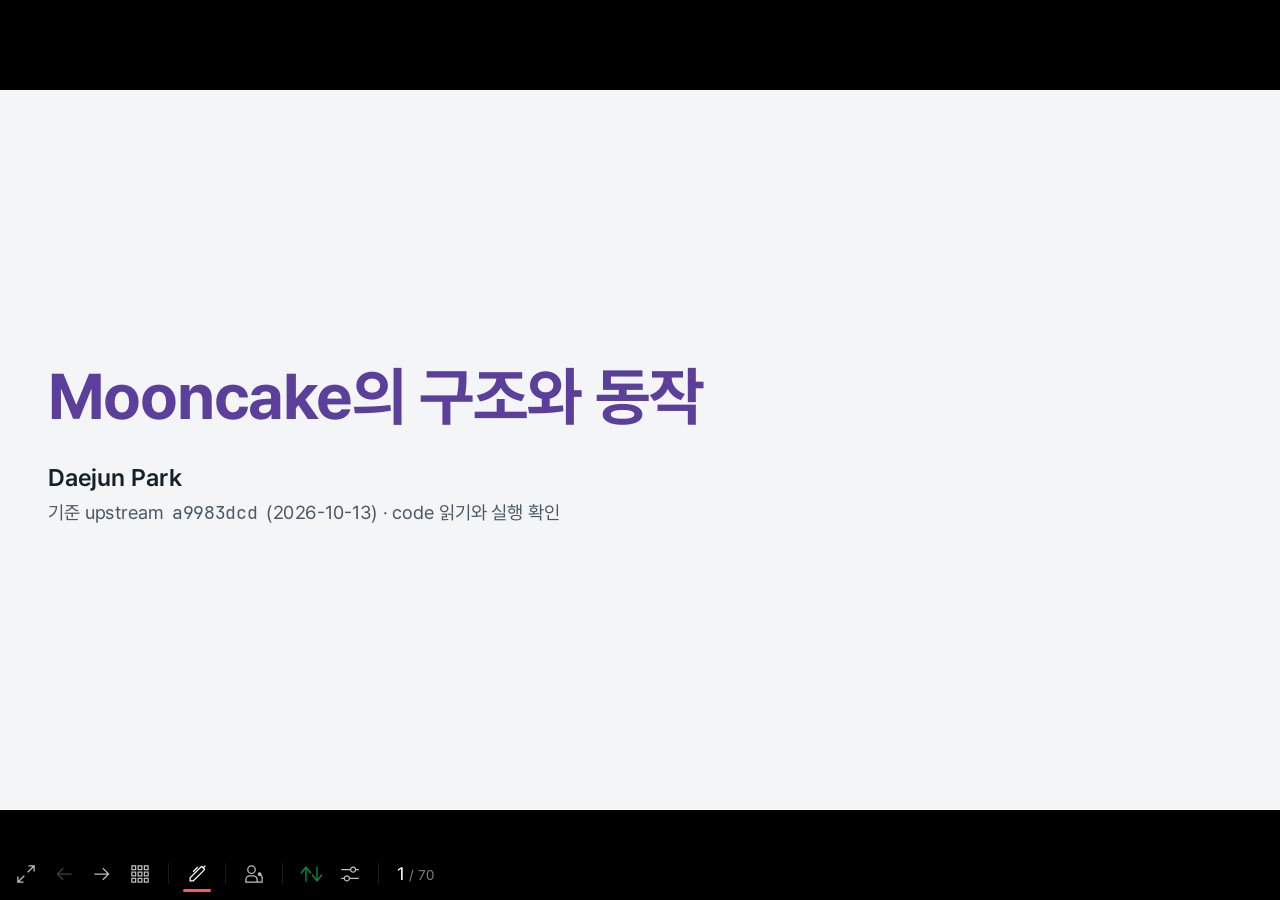
==== commit 7948dabc: "Answer remaining audience questions: RDMA terms, GPU copy counts, failure windows, verified runs" ====
--- a/index.html
+++ b/index.html
@@ -7,7 +7,7 @@
 <link rel="icon" href="./favicon.svg">
 <meta http-equiv="Content-Type" content="text/html; charset=UTF-8">
 <meta property="slidev:version" content="53.0.0">
-<meta property="og:title" content="Mooncake의 구조와 동작 - Slidev">  <script type="module" crossorigin src="./assets/index-cnjkTsK-.js"></script>
+<meta property="og:title" content="Mooncake의 구조와 동작 - Slidev">  <script type="module" crossorigin src="./assets/index-I1ukbFd-.js"></script>
   <link rel="modulepreload" crossorigin href="./assets/rolldown-runtime-XKyaHtl9.js">
   <link rel="modulepreload" crossorigin href="./assets/modules/shiki-CAIk6gcZ.js">
   <link rel="modulepreload" crossorigin href="./assets/slidev/utils-6lGIOtKX.js">
